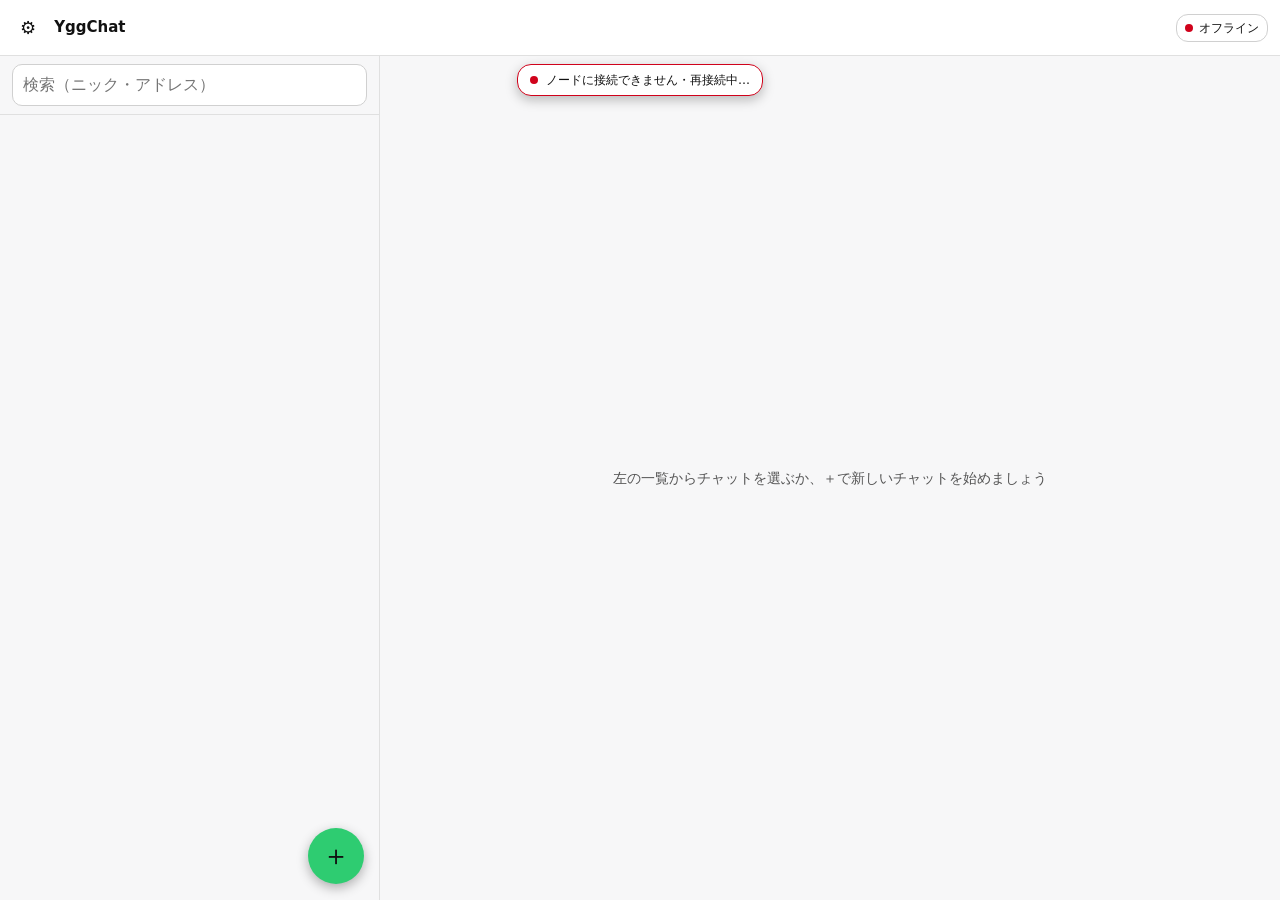
==== web/index.html @ 8f211a72 "fix(groups): system lines don't call unnamed members 'anon' (short address, named by the UI); old li" ====
<!doctype html>
<html lang="ja">
<head>
<meta charset="utf-8">
<meta name="viewport" content="width=device-width,initial-scale=1,viewport-fit=cover">
<meta name="theme-color" content="#121212">
<meta name="apple-mobile-web-app-capable" content="yes">
<meta name="apple-mobile-web-app-status-bar-style" content="black-translucent">
<title>YggChat</title>
<link rel="manifest" href="manifest.webmanifest">
<link rel="icon" href="data:image/svg+xml,<svg xmlns='http://www.w3.org/2000/svg' viewBox='0 0 100 100'><text y='.9em' font-size='90'>🌲</text></svg>">
<script>
// Apply the saved theme before first paint: system | light | dark.
(function(){ try{ var t = localStorage.getItem('yggchat_theme') || 'system'; if(t !== 'system') document.documentElement.setAttribute('data-theme', t); }catch(e){} })();
</script>
<style>
:root {
  --bg:#121212;
  --surface:#1c1c1e;
  --border:#2c2c2e;
  --fg:#e0e0e0;
  --dim:#a0a0a0;
  --accent:#2ecc71;
  --accent-dk:#1a9b4f;
  --error:#ff3b30;
  --out-bg:#2ecc71;
  --out-fg:#111;
  --divider:#2c2c2e;
  --read:#a0a0a0;
  --unread-bg:#2ecc71;
  --unread-fg:#111;
  --track:#4a4a4e;
}

@media (prefers-color-scheme: light) {
  :root:not([data-theme="dark"]) {
    --bg:#f7f7f8;
    --surface:#fff;
    --border:#d0d0d0;
    --fg:#111;
    --dim:#555;
    --accent:#2ecc71;
    --accent-dk:#1a9b4f;
    --error:#d0021b;
    --out-bg:#2ecc71;
    --out-fg:#111;
    --divider:#e0e0e0;
    --read:#666;
    --unread-bg:#2ecc71;
    --unread-fg:#111;
    --track:#c8c8cc;
  }
}
:root[data-theme="light"] {
    --bg:#f7f7f8;
    --surface:#fff;
    --border:#d0d0d0;
    --fg:#111;
    --dim:#555;
    --accent:#2ecc71;
    --accent-dk:#1a9b4f;
    --error:#d0021b;
    --out-bg:#2ecc71;
    --out-fg:#111;
    --divider:#e0e0e0;
    --read:#666;
    --unread-bg:#2ecc71;
    --unread-fg:#111;
    --track:#c8c8cc;
}

* {
  box-sizing:border-box;
  margin:0;
  padding:0;
}

html, body {
  height:100dvh;
  overflow:hidden;
}

body {
  padding-top:env(safe-area-inset-top);
  padding-left:env(safe-area-inset-left);
  padding-right:env(safe-area-inset-right);
  background:var(--bg);
  color:var(--fg);
  font-family:-apple-system, BlinkMacSystemFont, system-ui, "Hiragino Kaku Gothic ProN", "Noto Sans JP", "Yu Gothic UI", "Segoe UI", Roboto, Oxygen, Ubuntu, Cantarell, "Helvetica Neue", Arial, sans-serif;
  font-size:15px;
  line-height:1.5;
  display:flex;
  flex-direction:column;
  -webkit-font-smoothing:antialiased;
  -moz-osx-font-smoothing:grayscale;
}

button, input, textarea {
  font:inherit;
  color:inherit;
  background:var(--surface);
  border:1px solid var(--border);
  border-radius:10px;
  outline:none;
  -webkit-appearance:none;
  appearance:none;
}

button {
  cursor:pointer;
  background:var(--surface);
  color:var(--fg);
  padding:8px 12px;
  border-radius:10px;
  font-size:14px;
  user-select:none;
  -webkit-tap-highlight-color:transparent;
}

button:active {
  opacity:0.7;
}

button:disabled {
  opacity:0.4;
  cursor:not-allowed;
}

input, textarea {
  width:100%;
  padding:8px 10px;
  border-radius:10px;
  background:var(--surface);
  color:var(--fg);
  font-size:14px;
}

.row-sub.info { display:none; }
.section.show-info .row-sub.info { display:block; }
.section.ro .switch { opacity:.55; pointer-events:none; }
.info-btn { background:none; border:1px solid var(--dim); color:var(--dim); width:20px; height:20px; padding:0; border-radius:50%; font-size:12px; line-height:18px; margin-left:8px; vertical-align:middle; font-family:serif; font-style:italic; font-weight:700; }
.section.show-info .info-btn { background:var(--accent); border-color:var(--accent); color:#111; }

input[type=checkbox] {
  width:24px; height:24px; min-width:24px; padding:0; margin:0;
  border:2px solid var(--dim); border-radius:6px; background:transparent;
  display:inline-grid; place-content:center; cursor:pointer;
}
input[type=checkbox]::after { content:''; width:7px; height:12px; border:solid #111; border-width:0 3px 3px 0; transform:rotate(45deg) translate(-1px,-1px); opacity:0; }
input[type=checkbox]:checked { background:var(--accent); border-color:var(--accent); }
input[type=checkbox]:checked::after { opacity:1; }

input:focus, textarea:focus {
  border-color:var(--accent);
}

textarea {
  resize:none;
  max-height:120px;
  line-height:1.5;
}

a {
  color:var(--accent);
  text-decoration:none;
}

a:hover, a:focus {
  text-decoration:underline;
}

.sheet, .screen {
  position:fixed;
  inset:0;
  display:none;
  flex-direction:column;
  background:var(--bg);
  z-index:20;
  height:100dvh;
  padding-bottom:env(safe-area-inset-bottom);
  padding-top:env(safe-area-inset-top);
  padding-left:env(safe-area-inset-left);
  padding-right:env(safe-area-inset-right);
}

.sheet.active, .screen.active {
  display:flex;
}

.sheet {
  z-index:30;
}

.sheet-backdrop {
  position:fixed;
  inset:0;
  background:rgba(0,0,0,0.5);
  display:none;
  z-index:25;
  padding-left:env(safe-area-inset-left);
  padding-right:env(safe-area-inset-right);
}

.sheet-backdrop.active {
  display:block;
}

.sheet-inner {
  position:absolute;
  bottom:0;
  left:0;
  right:0;
  max-height:90dvh;
  background:var(--surface);
  border-radius:16px 16px 0 0;
  display:flex;
  flex-direction:column;
  overflow:hidden;
  padding-bottom:env(safe-area-inset-bottom);
}

.sheet-content {
  flex:1;
  overflow-y:auto;
  padding:12px;
  display:flex;
  flex-direction:column;
  gap:10px;
}

.sheet-handle {
  width:36px;
  height:4px;
  background:var(--border);
  border-radius:2px;
  margin:8px auto 4px;
}

.screen-header, .header {
  display:flex;
  align-items:center;
  gap:10px;
  padding:8px 12px;
  border-bottom:1px solid var(--divider);
  background:var(--surface);
  min-height:56px;
  flex-shrink:0;
  padding-left:calc(12px + env(safe-area-inset-left));
  padding-right:calc(12px + env(safe-area-inset-right));
}

.header .title {
  flex:1;
  min-width:0;
  font-weight:600;
  overflow:hidden;
  text-overflow:ellipsis;
  white-space:nowrap;
}

.header .actions {
  display:flex;
  gap:8px;
  align-items:center;
}

.icon-btn {
  background:transparent;
  border:none;
  padding:6px 8px;
  font-size:18px;
  border-radius:10px;
}

.icon-btn:active {
  background:rgba(0,0,0,0.1);
}

.avatar {
  width:40px;
  height:40px;
  border-radius:50%;
  background:var(--surface);
  border:1px solid var(--border);
  display:flex;
  align-items:center;
  justify-content:center;
  font-weight:600;
  font-size:13px;
  flex-shrink:0;
  overflow:hidden;
  user-select:none;
}

.avatar.small {
  width:36px;
  height:36px;
  font-size:12px;
}

.avatar.large {
  width:80px;
  height:80px;
  font-size:20px;
}

.container {
  flex:1;
  min-height:0;
  display:flex;
  flex-direction:column;
  overflow:hidden;
  position:relative;
}

#list-pane {
  flex:1;
  display:flex;
  flex-direction:column;
  min-height:0;
  overflow:hidden;
}

#chat-pane {
  display:none;
  flex-direction:column;
  min-height:0;
  overflow:hidden;
  border-left:1px solid var(--divider);
}

body.two-pane #chat-pane {
  display:flex;
  flex:1;
}

body.two-pane #list-pane {
  flex:0 0 380px;
}

@media (max-width:819px) {
  body.two-pane #chat-pane, body:not(.two-pane) #chat-pane {
    display:none;
  }
  body.two-pane #list-pane, body:not(.two-pane) #list-pane {
    flex:1;
  }
  body.chat-open #list-pane {
    display:none;
  }
  body.chat-open #chat-pane {
    display:flex;
  }
}

.pill {
  display:inline-flex;
  align-items:center;
  gap:6px;
  padding:4px 8px;
  border-radius:12px;
  font-size:12px;
  background:var(--surface);
  border:1px solid var(--border);
  color:var(--fg);
}

.dot {
  width:8px;
  height:8px;
  border-radius:50%;
  background:var(--dim);
}

.dot.green {
  background:var(--accent);
}

.dot.amber {
  background:#ffb300;
}

.dot.red {
  background:var(--error);
}

.search-row {
  padding:8px 12px;
  border-bottom:1px solid var(--divider);
  display:flex;
  gap:8px;
  align-items:center;
  flex-shrink:0;
}

.search-row input {
  flex:1;
}

#contact-list {
  flex:1;
  overflow-y:auto;
  padding-bottom:calc(12px + env(safe-area-inset-bottom));
}

.contact-row {
  display:flex;
  align-items:center;
  gap:10px;
  padding:10px 12px;
  border-bottom:1px solid var(--divider);
  cursor:pointer;
  -webkit-tap-highlight-color:transparent;
  user-select:none;
}

.contact-row:active {
  background:rgba(0,0,0,0.05);
}

@media (prefers-color-scheme: dark) {
  .contact-row:active {
    background:rgba(255,255,255,0.05);
  }
}

.contact-row .info {
  flex:1;
  min-width:0;
  display:flex;
  flex-direction:column;
  gap:2px;
}

.contact-row .name {
  font-weight:600;
  overflow:hidden;
  text-overflow:ellipsis;
  white-space:nowrap;
}

.contact-row .addr {
  color:var(--dim);
  font-size:12px;
  font-family:ui-monospace, SFMono-Regular, Menlo, Consolas, monospace;
  overflow:hidden;
  text-overflow:ellipsis;
  white-space:nowrap;
}

.contact-row .last {
  color:var(--dim);
  font-size:12px;
  overflow:hidden;
  text-overflow:ellipsis;
  white-space:nowrap;
}

.contact-row .time {
  color:var(--dim);
  font-size:11px;
  flex-shrink:0;
  text-align:right;
  min-width:40px;
}

.badge {
  background:var(--unread-bg);
  color:var(--unread-fg);
  border-radius:10px;
  padding:2px 6px;
  font-size:11px;
  font-weight:600;
  margin-left:4px;
  display:inline-block;
}

.empty {
  color:var(--dim);
  text-align:center;
  padding:20px 12px;
  display:flex;
  flex-direction:column;
  gap:10px;
  align-items:center;
}

.fab {
  position:fixed;
  right:16px;
  bottom:calc(16px + env(safe-area-inset-bottom));
  width:56px;
  height:56px;
  border-radius:50%;
  background:var(--accent);
  color:#111;
  border:none;
  font-size:28px;
  display:flex;
  align-items:center;
  justify-content:center;
  box-shadow:0 4px 12px rgba(0,0,0,0.3);
  z-index:15;
  user-select:none;
  -webkit-tap-highlight-color:transparent;
}

@media (min-width:820px) {
  .fab { right:auto; left:calc(380px - 72px); }
}
@media (max-width:819px) {
  body.chat-open .fab { display:none; }
}
body.screen-open .fab { display:none; }
#contact-list:empty { display:none; }
#empty-list { flex:1; justify-content:center; }
.empty-btns { display:flex; flex-wrap:wrap; justify-content:center; gap:10px; max-width:100%; }
.empty-btns button { white-space:nowrap; }
@media (max-width:359px) { .empty-btns { flex-direction:column; align-items:stretch; width:100%; max-width:260px; } }
@media (max-width:819px) { body.chat-open #main-header { display:none; } }

#messages {
  flex:1;
  overflow-y:auto;
  overflow-x:hidden;
  padding:10px 12px 0;
  display:flex;
  flex-direction:column;
  gap:6px;
  min-height:0;
  overscroll-behavior:contain;
  -webkit-overflow-scrolling:touch;
}
/* Room for the fixed composer. A real flex item instead of padding-bottom,
   which WebKit and older Android WebViews ignore on flex scroll containers
   (the last message then hid under the composer and could not be scrolled to). */
#messages::after {
  content:'';
  flex:0 0 var(--composer-h, calc(70px + env(safe-area-inset-bottom)));
}

.day-sep {
  position:sticky;
  top:6px;
  z-index:3;
  align-self:center;
  color:var(--dim);
  font-size:11px;
  padding:6px 10px;
  border-radius:10px;
  background:var(--surface);
  border:1px solid var(--border);
  margin:6px 0;
}

.msg {
  max-width:85%;
  display:flex;
  flex-direction:column;
  gap:2px;
  align-self:flex-start;
}

.msg.out {
  align-self:flex-end;
  align-items:flex-end;
}

.bubble {
  padding:8px 10px;
  border-radius:14px;
  background:var(--surface);
  border:1px solid var(--border);
  word-break:break-word;
  white-space:pre-wrap;
  overflow-wrap:anywhere;
  font-size:14px;
  line-height:1.6;
}

.msg.out .bubble {
  background:var(--out-bg);
  color:var(--out-fg);
  border-color:var(--out-bg);
}

.msg.same-side {
  margin-top:-4px;
}

.msg.same-side:not(:first-child) .bubble {
  border-radius:10px;
}

.msg.in:not(.same-side):not(:first-child) .bubble {
  border-top-left-radius:6px;
}

.msg.out:not(.same-side):not(:first-child) .bubble {
  border-top-right-radius:6px;
}

.msg-meta {
  font-size:11px;
  color:var(--dim);
  display:flex;
  gap:6px;
  align-items:center;
}

.msg-status {
  font-size:11px;
}

.msg-status.queued {
  color:var(--dim);
  cursor:pointer;
}

.msg-status.failed {
  color:var(--error);
  font-weight:600;
}

.new-msg-pill {
  position:fixed;
  left:50%;
  bottom:calc(70px + env(safe-area-inset-bottom));
  transform:translateX(-50%);
  background:var(--accent);
  color:#111;
  padding:6px 12px;
  border-radius:12px;
  font-size:13px;
  font-weight:600;
  z-index:16;
  display:none;
  cursor:pointer;
  box-shadow:0 4px 12px rgba(0,0,0,0.3);
  user-select:none;
  -webkit-tap-highlight-color:transparent;
}

.new-msg-pill.active {
  display:block;
}

.composer {
  position:fixed;
  left:0;
  right:0;
  bottom:0;
  padding:8px 10px calc(8px + env(safe-area-inset-bottom));
  padding-left:calc(10px + env(safe-area-inset-left));
  padding-right:calc(10px + env(safe-area-inset-right));
  background:var(--surface);
  border-top:1px solid var(--divider);
  display:flex;
  gap:8px;
  align-items:flex-end;
  z-index:10;
}

.composer-inner {
  flex:1;
  display:flex;
  align-items:flex-end;
  gap:8px;
  min-width:0;
}

#msg-text {
  flex:1;
  padding:8px 10px;
  border-radius:12px;
  max-height:120px;
  overflow-y:auto;
}

#send-btn {
  flex-shrink:0;
  background:var(--accent);
  color:#111;
  border:none;
  border-radius:12px;
  padding:8px 14px;
  font-weight:600;
}

#send-btn:disabled {
  opacity:0.4;
}

.two-pane .composer {
  position:absolute;
  left:0;
  right:0;
  bottom:0;
}

.section {
  display:flex;
  flex-direction:column;
  gap:10px;
}

.section-title {
  font-weight:600;
  font-size:14px;
  margin-top:4px;
}

.row {
  display:flex;
  align-items:center;
  gap:10px;
  padding:10px 0;
  border-bottom:1px solid var(--divider);
}

.row .row-main {
  flex:1;
  display:flex;
  flex-direction:column;
  gap:2px;
  min-width:0;
}

.row .row-title {
  font-weight:600;
}

.row .row-sub {
  color:var(--dim);
  font-size:12px;
  overflow:hidden;
  text-overflow:ellipsis;
  white-space:nowrap;
  font-family:ui-monospace, SFMono-Regular, Menlo, Consolas, monospace;
}

.row .row-action {
  flex-shrink:0;
}

.toggle {
  display:flex;
  align-items:center;
  justify-content:space-between;
  padding:10px 0;
  border-bottom:1px solid var(--divider);
}

.toggle-label {
  font-weight:600;
}

.switch {
  position:relative;
  flex-shrink:0;
  width:48px;
  height:28px;
  background:var(--track);
  border-radius:14px;
  cursor:pointer;
  -webkit-tap-highlight-color:transparent;
  user-select:none;
}

.switch.active {
  background:var(--accent);
}

.switch-handle {
  position:absolute;
  top:2px;
  left:2px;
  width:24px;
  height:24px;
  background:#fff;
  border-radius:50%;
  transition:transform 0.15s ease;
  box-shadow:0 1px 3px rgba(0,0,0,0.3);
}

.switch.active .switch-handle {
  transform:translateX(20px);
}

#qr-wrap {
  align-self:center;
  padding:10px;
  background:#fff;
  border-radius:10px;
  display:none;
}

#qr-wrap.active {
  display:block;
}

#qr-wrap svg {
  max-width:200px;
  height:auto;
  display:block;
}

.peer-row {
  display:flex;
  align-items:center;
  gap:10px;
  padding:8px 10px;
  border-bottom:1px solid var(--divider);
}

.peer-row .peer-info {
  flex:1;
  min-width:0;
  display:flex;
  flex-direction:column;
  gap:2px;
}

.peer-row .peer-uri {
  font-family:ui-monospace, SFMono-Regular, Menlo, Consolas, monospace;
  font-size:11px;
  color:var(--dim);
  overflow:hidden;
  text-overflow:ellipsis;
  white-space:nowrap;
}

.peer-row .peer-meta {
  font-size:11px;
  color:var(--dim);
}

.peer-row .peer-actions {
  display:flex;
  gap:6px;
  align-items:center;
}

.peer-row button {
  padding:6px 10px;
  font-size:13px;
}

.chip-row {
  display:flex;
  flex-wrap:wrap;
  gap:8px;
}

.chip {
  padding:6px 10px;
  border-radius:12px;
  background:var(--surface);
  border:1px solid var(--border);
  font-size:13px;
  cursor:pointer;
  user-select:none;
  -webkit-tap-highlight-color:transparent;
}

.chip.active {
  background:var(--accent);
  color:#111;
  border-color:var(--accent);
}

.spinner {
  border:3px solid var(--border);
  border-top-color:var(--accent);
  border-radius:50%;
  width:28px;
  height:28px;
  animation:spin 0.8s linear infinite;
  margin:20px auto;
}

@keyframes spin {
  to { transform:rotate(360deg); }
}

.error-text {
  color:var(--error);
  text-align:center;
  padding:10px;
  font-size:13px;
}

#toast {
  position:fixed;
  left:50%;
  bottom:calc(80px + env(safe-area-inset-bottom));
  transform:translateX(-50%);
  background:var(--surface);
  color:var(--fg);
  border:1px solid var(--border);
  padding:8px 14px;
  border-radius:12px;
  font-size:13px;
  max-width:90%;
  text-align:center;
  z-index:100; /* above dialogs, the photo viewer and the QR scanner, whose actions toast too */
  display:none;
  box-shadow:0 4px 12px rgba(0,0,0,0.3);
}

#toast.show {
  display:block;
  animation:toast-in 0.2s ease;
}

@keyframes toast-in {
  from { opacity:0; transform:translateX(-50%) translateY(10px); }
  to { opacity:1; transform:translateX(-50%) translateY(0); }
}

@media (min-width:820px) {
  body.two-pane #list-pane {
    max-width:380px;
    border-right:1px solid var(--divider);
  }
  /* wide window: list and chat side by side (the column layout stacked the chat under a 380px-tall list) */
  body.two-pane .container { flex-direction:row; }
  body.two-pane #chat-pane { border-left:none; position:relative; }
  body.two-pane #back-to-list { display:none; }
  /* no chat chosen: a hint instead of an empty header/composer (or a stale chat after delete/block) */
  body.two-pane:not(.chat-open) #chat-pane > * { display:none !important; }
  body.two-pane:not(.chat-open) #chat-pane > #chat-none { display:flex !important; }
}
#chat-none { display:none !important; flex:1; align-items:center; justify-content:center; color:var(--dim); font-size:14px; padding:24px; text-align:center; }
/* iOS zooms into inputs under 16px, which shifts the layout */
input, textarea { font-size:16px !important; }
.bubble { -webkit-touch-callout:none; -webkit-user-select:none; user-select:none; }
.modal-bg { position:fixed; inset:0; background:rgba(0,0,0,.55); z-index:60; display:flex; align-items:center; justify-content:center; padding:24px; }
.modal { background:var(--surface); border:1px solid var(--border); border-radius:14px; width:100%; max-width:340px; padding:18px; display:flex; flex-direction:column; gap:12px; }
.modal .mt { font-weight:600; white-space:pre-line; }
.modal .mb { display:flex; gap:8px; justify-content:flex-end; }
.modal .mb .ok { background:var(--accent); color:#111; border-color:var(--accent); }
.modal .mb .danger { background:var(--error); color:#fff; border-color:var(--error); }
.dl-btn { display:block; text-align:center; padding:10px 12px; border:1px solid var(--border); border-radius:10px; background:var(--surface); color:var(--fg); text-decoration:none; font-size:14px; }
.dl-btn:active { opacity:.7; }
.seg { display:flex; border:1px solid var(--border); border-radius:10px; overflow:hidden; }
.seg button { flex:1; border:none; border-radius:0; background:var(--surface); }
.seg button.on { background:var(--accent); color:#111; font-weight:600; }
.sys-line { text-align:center; font-size:12px; color:var(--dim); margin:10px 0; }
.req-bar { padding:12px; border-top:1px solid var(--divider); background:var(--surface); display:flex; flex-direction:column; gap:8px; padding-bottom:calc(12px + env(safe-area-inset-bottom)); }
.req-bar .rb-btns { display:flex; gap:8px; }
.req-bar .rb-btns button { flex:1; }
.req-tag { font-size:10px; padding:1px 6px; border-radius:8px; background:var(--accent); color:#111; margin-left:6px; vertical-align:middle; }
.list-sep { font-size:12px; color:var(--dim); padding:10px 14px 4px; font-weight:600; }
.ttl-badge { font-size:11px; color:var(--dim); }
#lock-screen { z-index:80; align-items:center; justify-content:center; gap:14px; padding:24px; }
#lock-screen input { max-width:260px; text-align:center; letter-spacing:4px; }
.btn-accent { background:var(--accent) !important; color:#111 !important; border-color:var(--accent) !important; }
.btn-danger { color:var(--error) !important; }
.row-btns { display:flex; gap:8px; flex-wrap:wrap; }
select { font:inherit; font-size:16px; color:var(--fg); background:var(--surface); border:1px solid var(--border); border-radius:10px; padding:8px 10px; }
.img-bubble { padding:4px !important; max-width:72%; }
.msg-img { display:block; max-width:100%; max-height:320px; border-radius:12px; cursor:zoom-in; -webkit-touch-callout:default; }
.img-cap { padding:6px 8px 4px; white-space:pre-wrap; word-break:break-word; }
/* Remote names/text can't flip the text around them; RTL messages align by their own direction. */
.bubble, .img-cap { unicode-bidi:plaintext; text-align:start; }
.contact-row .name, .contact-row .last, .sys-line, .row-title, .row-sub, #chat-name, #chat-addr, #ci-nick, #ci-bio, #ci-dom, #gi-name { unicode-bidi:isolate; }
.avatar { white-space:nowrap; line-height:1; text-overflow:clip; }
/* A long name ellipsizes; the member count / リクエスト / ⏱ badges after it stay visible. */
.contact-row .name { display:flex; align-items:center; gap:4px; min-width:0; }
.contact-row .name .nm { overflow:hidden; text-overflow:ellipsis; white-space:nowrap; min-width:0; flex:0 1 auto; unicode-bidi:isolate; }
.contact-row .name > :not(.nm) { flex-shrink:0; white-space:nowrap; }
.contact-row .name .req-tag { margin-left:2px; }
#attach-btn { flex:0 0 auto; font-size:20px; }
.img-viewer { position:fixed; inset:0; z-index:90; background:rgba(0,0,0,.92); display:none; align-items:center; justify-content:center; flex-direction:column; padding:calc(12px + env(safe-area-inset-top)) 12px calc(12px + env(safe-area-inset-bottom)); }
.img-viewer.active { display:flex; }
.qrscan { position:fixed; inset:0; z-index:95; background:#000; display:none; flex-direction:column; align-items:center; justify-content:center; gap:12px; padding:calc(12px + env(safe-area-inset-top)) 12px calc(12px + env(safe-area-inset-bottom)); color:#fff; }
.qrscan.active { display:flex; }
.qrscan-view { position:relative; width:min(86vw, 60vh, 420px); aspect-ratio:1; border-radius:14px; overflow:hidden; background:#111; }
.qrscan-view video { width:100%; height:100%; object-fit:cover; display:block; }
.qrscan-view::after { content:""; position:absolute; inset:14%; border:3px solid rgba(255,255,255,.85); border-radius:12px; box-shadow:0 0 0 999px rgba(0,0,0,.35); }
.qrscan .iv-bar { display:flex; gap:8px; }
.img-viewer img { max-width:100%; max-height:calc(100% - 64px); object-fit:contain; -webkit-touch-callout:default; }
.iv-bar { display:flex; gap:10px; margin-top:12px; }
/* v0.19.2 UI fixes */
.sheet { background:rgba(0,0,0,.45); }
.row-sub, .sys-line, .modal .mt, .hint { text-wrap:pretty; }
.hint { color:var(--dim); font-size:13px; line-height:1.6; }
.toggle { cursor:pointer; gap:12px; -webkit-tap-highlight-color:transparent; }
.toggle-label { flex:1; min-width:0; }
.switch:focus-visible, .toggle:focus-visible, summary:focus-visible { outline:2px solid var(--accent); outline-offset:2px; }
.offline-bar { position:fixed; top:calc(64px + env(safe-area-inset-top)); left:50%; transform:translateX(-50%); z-index:70; display:none; align-items:center; gap:8px; padding:6px 12px; border-radius:14px; font-size:12px; background:var(--surface); color:var(--fg); border:1px solid var(--error); box-shadow:0 4px 12px rgba(0,0,0,.25); white-space:nowrap; }
.offline-bar.show { display:flex; }
.sys-line .sys-btns { display:flex; gap:8px; justify-content:center; margin-top:6px; }
.sys-line .sys-btns button { padding:4px 14px; font-size:13px; }
.hist-sep { display:flex; align-items:center; gap:8px; }
.hist-sep::before, .hist-sep::after { content:''; flex:1; border-top:1px solid var(--divider); }
.msg-status.dlv { cursor:pointer; }
.join-row .last { color:var(--accent-dk); }
.join-row button { padding:4px 10px; font-size:13px; flex-shrink:0; }
details.fold { border-top:1px solid var(--divider); }
details.fold > summary { list-style:none; cursor:pointer; padding:12px 0; font-weight:600; font-size:14px; display:flex; align-items:center; gap:8px; user-select:none; -webkit-tap-highlight-color:transparent; }
details.fold > summary::-webkit-details-marker { display:none; }
details.fold > summary::after { content:'›'; margin-left:auto; color:var(--dim); font-size:18px; transition:transform .15s; }
details.fold[open] > summary::after { transform:rotate(90deg); }
details.fold > .fold-body { display:flex; flex-direction:column; gap:16px; padding-bottom:12px; }
.grp-title { font-size:12px; font-weight:700; color:var(--dim); letter-spacing:.04em; margin-top:8px; }
.mono { font-family:ui-monospace, SFMono-Regular, Menlo, Consolas, monospace; }
img.emoji { height:1.2em; width:1.2em; margin:0 .05em 0 .1em; vertical-align:-0.2em; display:inline-block; }
.avatar img.emoji { height:1.1em; width:1.1em; margin:0; vertical-align:-0.15em; }
</style>
</head>
<body class="two-pane">
<div id="offline-bar" class="offline-bar" role="status"><span class="dot red"></span><span>ノードに接続できません・再接続中…</span></div>
<div id="qrscan" class="qrscan"><div id="qrscan-title" style="font-size:14px;"></div><div class="qrscan-view"><video id="qrscan-video" playsinline muted></video></div><div class="iv-bar"><button id="qrscan-manual">コードを入力</button><button id="qrscan-cancel">やめる</button></div></div>
<div id="img-viewer" class="img-viewer"><img id="img-viewer-img" alt=""><div class="iv-bar"><button id="iv-save">保存</button><button id="iv-close">閉じる</button></div></div>
<div class="screen" id="lock-screen">
  <div style="font-size:42px;">🔒</div>
  <div style="font-weight:600;">YggChat はロックされています</div>
  <input id="lock-pass" type="password" inputmode="text" autocomplete="current-password" placeholder="パスコード">
  <button id="lock-unlock" class="btn-accent" style="min-width:160px;">ロック解除</button>
  <div id="lock-err" style="color:var(--error); font-size:13px; min-height:18px;"></div>
  <div class="row-sub" style="max-width:300px; text-align:center;">ロック中に届いたメッセージは相手側で保留され、解除後に受信します。</div>
</div>
<div class="header" id="main-header">
  <button class="icon-btn" id="settings-btn" title="設定">⚙</button>
  <div class="title">YggChat</div>
  <div class="pill" id="conn-pill"><span class="dot"></span><span id="conn-text">接続しています…</span></div>
</div>

<div class="container" id="main-container">
  <div id="list-pane">
    <div class="search-row">
      <input id="search-input" type="text" placeholder="検索（ニック・アドレス）" autocomplete="off">
    </div>
    <div id="contact-list"></div>
    <div class="empty" id="empty-list" style="display:none;">
      <div>まだ連絡先がありません</div>
      <div class="empty-btns">
        <button id="share-self-btn">自分のIDを共有</button>
        <button id="add-contact-from-empty">連絡先を追加</button>
      </div>
    </div>
  </div>

  <div id="chat-pane">
    <div id="chat-none">左の一覧からチャットを選ぶか、＋で新しいチャットを始めましょう</div>
    <div class="header">
      <button class="icon-btn" id="back-to-list" title="戻る">←</button>
      <div class="avatar small" id="chat-avatar"></div>
      <div class="header" style="flex:1; min-width:0; border-bottom:none; padding:0; min-height:auto;">
        <div style="flex:1; min-width:0;">
          <div id="chat-name" style="font-weight:600; overflow:hidden; text-overflow:ellipsis; white-space:nowrap;"></div>
          <div id="chat-ttl" class="ttl-badge" style="display:none; max-width:100%; overflow:hidden; text-overflow:ellipsis; white-space:nowrap;"></div>
          <div id="chat-addr" style="font-family:ui-monospace, SFMono-Regular, Menlo, Consolas, monospace; font-size:11px; color:var(--dim); overflow:hidden; text-overflow:ellipsis; white-space:nowrap;"></div>
        </div>
      </div>
      <button class="icon-btn" id="contact-info-btn" title="連絡先情報">ℹ</button>
    </div>
    <div id="messages"></div>
    <div class="new-msg-pill" id="new-msg-pill">↓ 新着</div>
    <div class="req-bar" id="req-bar" style="display:none;">
      <div style="font-size:13px;" id="req-text">知らないアドレスからのメッセージリクエストです。承認するとあなたの名前・自己紹介・アイコンが相手に共有され、返信できるようになります。</div>
      <div class="rb-btns">
        <button id="req-accept" class="btn-accent">承認</button>
        <button id="req-block" class="btn-danger">ブロック</button>
        <button id="req-delete">削除</button>
      </div>
    </div>
    <div class="composer" id="composer">
      <div class="composer-inner">
        <button id="attach-btn" class="icon-btn" title="写真を送る" aria-label="写真を送る">📎</button>
        <input id="img-input" type="file" accept="image/*" style="display:none;">
        <textarea id="msg-text" rows="1" placeholder="メッセージ…" autocomplete="off" maxlength="4096"></textarea>
        <button id="send-btn" disabled>送信</button>
      </div>
    </div>
  </div>
</div>

<button class="fab" id="fab" title="新しいチャット">＋</button>

<div class="sheet-backdrop" id="newchat-backdrop"></div>
<div class="sheet" id="newchat-sheet">
  <div class="sheet-inner">
    <div class="sheet-handle"></div>
    <div class="sheet-content">
      <div style="font-weight:600; font-size:15px;">新しいチャット</div>
      <div class="section">
        <input id="newchat-addr" type="text" placeholder="Yggdrasilアドレス（200:…）かドメイン名" autocomplete="off" spellcheck="false">
        <div style="color:var(--error); font-size:12px; min-height:16px;" id="newchat-err"></div>
        <input id="newchat-nick" type="text" placeholder="名前（任意）" autocomplete="off">
        <div style="display:flex; gap:8px; flex-wrap:wrap;">
          <button id="scan-btn">📷 QRを読む</button>
          <button id="paste-btn">クリップボードから貼り付け</button>
          <button id="start-chat-btn" style="background:var(--accent); color:#111; border:none;">チャットを開始</button>
        </div>
        <button id="new-group-btn" style="margin-top:6px;">👥 グループを作る（ベータ）</button>
      </div>
    </div>
  </div>
</div>

<div class="sheet" id="share-sheet">
  <div class="sheet-inner">
    <div class="sheet-handle"></div>
    <div class="sheet-content" style="align-items:center; text-align:center; padding:12px 16px 20px;">
      <div id="ob-name" class="section" style="width:100%; max-width:360px; display:none;">
        <div style="font-weight:600; font-size:17px;">YggChatへようこそ 🌲</div>
        <div class="hint">相手に表示される名前を決めましょう</div>
        <input id="ob-nick" type="text" maxlength="32" placeholder="表示名" autocomplete="off">
        <div class="row-btns" style="justify-content:center;">
          <button id="ob-skip">スキップ</button>
          <button id="ob-next" class="btn-accent" style="min-width:120px;">次へ</button>
        </div>
      </div>
      <div id="ob-share" class="section" style="width:100%; max-width:360px; align-items:center;">
        <div style="font-weight:600; font-size:16px;">あなたのID</div>
        <div class="hint">このQRかリンクを相手に送ると、チャットを始められます</div>
        <div id="ss-qr" style="width:200px; padding:10px; background:#fff; border-radius:10px;"></div>
        <div id="ss-addr" class="mono" style="font-size:11px; color:var(--dim); word-break:break-all;"></div>
        <div class="row-btns" style="justify-content:center;">
          <button id="ss-copy">リンクをコピー</button>
          <button id="ss-share">共有</button>
        </div>
        <button id="ss-add" class="btn-accent" style="width:100%;">相手のリンクを貼る・QRを読む</button>
        <button id="ss-close" style="width:100%;">閉じる</button>
      </div>
    </div>
  </div>
</div>

<div class="screen" id="contact-info-screen">
  <div class="header">
    <button class="icon-btn" id="contact-info-back">←</button>
    <div class="title">連絡先情報</div>
  </div>
  <div style="flex:1; overflow-y:auto; padding:16px; display:flex; flex-direction:column; gap:16px; align-items:center; padding-bottom:calc(16px + env(safe-area-inset-bottom));">
    <div class="avatar large" id="ci-avatar"></div>
    <div style="text-align:center;">
      <div id="ci-nick" style="font-weight:600; font-size:18px;"></div>
      <div id="ci-addr" style="font-family:ui-monospace, SFMono-Regular, Menlo, Consolas, monospace; font-size:12px; color:var(--dim); margin-top:4px; word-break:break-all;"></div>
      <div id="ci-dom" style="font-size:13px; margin-top:6px;"></div>
      <div id="ci-bio" style="font-size:13px; margin-top:8px; white-space:pre-wrap;"></div>
      <div id="ci-keystate" class="row-sub" style="margin-top:6px;"></div>
    </div>
    <div class="section" style="width:100%; max-width:360px;">
      <div class="section-title">消えるメッセージ</div>
      <select id="ci-ttl">
        <option value="0">オフ</option>
        <option value="30">30秒</option>
        <option value="300">5分</option>
        <option value="3600">1時間</option>
        <option value="86400">1日</option>
        <option value="604800">1週間</option>
      </select>
      <div class="row-sub">送信後この時間で両方の端末から消えます。設定は相手にも反映されます。</div>
    </div>
    <div id="ci-qr-wrap" style="align-self:center; width:200px; padding:10px; background:#fff; border-radius:10px;"></div>
    <div style="display:flex; gap:8px; flex-wrap:wrap; justify-content:center;">
      <button id="ci-copy-addr">アドレスをコピー</button>
      <button id="ci-finger">finger</button>
      <button id="ci-site">サイト</button>
      <button id="ci-rename">名前を変更</button>
      <button id="ci-delete" style="color:var(--error);">会話を削除</button>
      <button id="ci-block" style="color:var(--error);">ブロック</button>
    </div>
  </div>
</div>

<div class="screen" id="site-view-screen" style="z-index:25;">
  <div class="header">
    <button class="icon-btn" id="sv-back">←</button>
    <div class="title" id="sv-title" style="font-size:13px; font-family:ui-monospace,monospace; overflow:hidden; text-overflow:ellipsis; white-space:nowrap;">サイト</div>
  </div>
  <iframe id="sv-frame" sandbox="" referrerpolicy="no-referrer" style="flex:1; width:100%; border:0; background:#fff;"></iframe>
  <div class="row-sub" style="padding:6px 12px calc(6px + env(safe-area-inset-bottom)); font-size:11px;">スクリプト・フォーム・外部の読み込みは無効にして表示しています。</div>
</div>

<div class="screen" id="group-info-screen">
  <div class="header">
    <button class="icon-btn" id="gi-back">←</button>
    <div class="title">グループ</div>
  </div>
  <div style="flex:1; overflow-y:auto; padding:16px; display:flex; flex-direction:column; gap:14px; align-items:center; padding-bottom:calc(16px + env(safe-area-inset-bottom));">
    <div class="avatar large" id="gi-avatar" style="border:none; color:#111;">👥</div>
    <div style="text-align:center;">
      <div id="gi-name" style="font-weight:600; font-size:18px;"></div>
      <div id="gi-count" class="row-sub" style="margin-top:4px;"></div>
    </div>
    <div style="display:flex; gap:8px; flex-wrap:wrap; justify-content:center;">
      <button id="gi-link" class="btn-accent">🔗 招待リンク</button>
      <button id="gi-add">＋ メンバーを追加</button>
    </div>
    <div class="section" id="gi-pend-sec" style="width:100%; max-width:420px; display:none;">
      <div class="section-title">参加申請</div>
      <div id="gi-pend"></div>
    </div>
    <div class="section" style="width:100%; max-width:420px;">
      <div class="section-title">メンバー</div>
      <div id="gi-members"></div>
      <div class="row-sub info">サーバーはなく、メッセージはメンバー1人ずつに直接届けます（オフラインの人にはオンラインになったときに）。編集はまだ1対1だけです。</div>
    </div>
    <div class="section" id="gi-set-sec" style="width:100%; max-width:420px;">
      <div class="section-title">グループ設定</div>
      <div class="row-sub" id="gi-set-note"></div>
      <div class="toggle"><div class="toggle-label">写真を送れる</div><div class="switch gi-sw" data-k="files" id="gi-sw-files"><div class="switch-handle"></div></div></div>
      <div class="toggle"><div class="toggle-label">参加に承認が必要</div><div class="switch gi-sw" data-k="ap" id="gi-sw-ap"><div class="switch-handle"></div></div></div>
      <div class="toggle"><div class="toggle-label">新しい人に過去のメッセージを見せる</div><div class="switch gi-sw" data-k="hi" id="gi-sw-hi"><div class="switch-handle"></div></div></div>
      <div class="row"><div class="row-main"><div class="row-title">消えるメッセージ</div></div>
        <select id="gi-ttl" style="max-width:140px;">
          <option value="0">オフ</option><option value="300">5分</option><option value="3600">1時間</option><option value="86400">1日</option><option value="604800">1週間</option><option value="2419200">4週間</option>
        </select></div>
      <div class="row-sub info">変えられるのはホストだけ。設定はメンバーの端末それぞれが守る仕組みなので、古いバージョンのメンバーには効きません。承認は招待リンクから入る人に使います（ホストか副管理者がオンラインなら参加できます）。過去のメッセージは最新30件（写真は「📷」の文字だけ）が届きます。消えるメッセージは送ってからこの時間で全員の端末から消えます。</div>
      <details class="fold" id="gi-adv">
        <summary>詳細設定</summary>
        <div class="fold-body">
          <div class="section">
            <div class="row"><div class="row-main"><div class="row-title">人数の上限</div></div>
              <select id="gi-max" style="max-width:140px;">
                <option value="24">24人</option><option value="32">32人</option><option value="50">50人</option><option value="64">64人</option><option value="100">100人</option><option value="128">128人</option><option value="256">256人</option><option value="512">512人</option><option value="1024">1024人</option>
              </select></div>
            <div class="row"><div class="row-main"><div class="row-title">投稿の計算コスト（PoW）</div></div>
              <select id="gi-pow" style="max-width:140px;">
                <option value="-1">なし</option><option value="0">3ビット（標準）</option><option value="6">6ビット</option><option value="8">8ビット</option><option value="10">10ビット</option><option value="12">12ビット</option><option value="16">16ビット</option>
              </select></div>
            <div class="row"><div class="row-main"><div class="row-title">参加パスワード</div><div class="row-sub" id="gi-pw-state">なし</div></div><button id="gi-pw" class="row-action">設定</button></div>
            <div class="row-sub info">上限を25人以上にすると、全員v0.19.0以上が必要です。PoWは投稿ごとに端末が少し計算する仕組みで、ビット数を上げるほどスパムしにくくなり、そのぶん送信が遅くなります。パスワードは招待リンクから入る人に聞きます。</div>
          </div>
        </div>
      </details>
    </div>
    <div style="display:flex; gap:8px; flex-wrap:wrap; justify-content:center;">
      <button id="gi-rename">名前を変更</button>
      <button id="gi-leave" style="color:var(--error);">退出</button>
      <button id="gi-delete" style="color:var(--error);">会話を削除</button>
    </div>
  </div>
</div>

<div class="screen" id="group-link-screen">
  <div class="header">
    <button class="icon-btn" id="gl-back">←</button>
    <div class="title">招待リンク</div>
  </div>
  <div style="flex:1; overflow-y:auto; padding:16px; display:flex; flex-direction:column; gap:14px; align-items:center; padding-bottom:calc(16px + env(safe-area-inset-bottom));">
    <div id="gl-qr" style="width:220px; padding:10px; background:#fff; border-radius:10px;"></div>
    <div id="gl-text" class="row-sub" style="font-family:ui-monospace,monospace; word-break:break-all; text-align:center; max-width:420px;"></div>
    <div style="display:flex; gap:8px; flex-wrap:wrap; justify-content:center;">
      <button id="gl-copy">コピー</button>
      <button id="gl-share">共有</button>
      <button id="gl-reset" style="color:var(--error);">リセット</button>
    </div>
    <div class="hint" style="max-width:340px; text-align:center;">リンクを開いた人は、あなたがオンラインのときに参加できます。リンクは管理者ごとに別で、リセットしても他の人のリンクはそのままです。</div>
  </div>
</div>

<div class="screen" id="group-pick-screen">
  <div class="header">
    <button class="icon-btn" id="gp-back">←</button>
    <div class="title" id="gp-title">グループを作る</div>
  </div>
  <div style="flex:1; overflow-y:auto; padding:16px; display:flex; flex-direction:column; gap:12px; padding-bottom:calc(16px + env(safe-area-inset-bottom));">
    <input id="gp-name" type="text" placeholder="グループ名" maxlength="32" autocomplete="off">
    <div class="section-title">連絡先から選ぶ</div>
    <div id="gp-list"></div>
    <input id="gp-addr" type="text" placeholder="アドレスで追加（任意・カンマ区切り）" autocomplete="off" spellcheck="false">
    <div class="row-sub">人数の上限は最初24人（ホストがグループ設定で1024人まで広げられます）。メンバー全員に、グループ名とメンバーのアドレスが共有されます。</div>
    <button id="gp-ok" style="background:var(--accent); color:#111; border:none;">作成</button>
  </div>
</div>

<div class="screen" id="settings-screen">
  <div class="header">
    <button class="icon-btn" id="settings-back">←</button>
    <div class="title">設定</div>
  </div>
  <div style="flex:1; overflow-y:auto; padding:12px; display:flex; flex-direction:column; gap:16px; padding-bottom:calc(12px + env(safe-area-inset-bottom));">
    <div class="grp-title">基本</div>
    <div class="section">
      <div class="section-title">プロフィール</div>
      <div class="row" style="align-items:flex-start;">
        <div class="avatar small" id="settings-avatar"></div>
        <div class="row-main">
          <input id="settings-nick" type="text" placeholder="表示名" maxlength="32">
          <input id="settings-bio" type="text" placeholder="自己紹介（任意・140字）" maxlength="140" style="margin-top:6px;">
          <input id="settings-avatar-emoji" type="text" placeholder="アイコンの絵文字（任意）" maxlength="8" style="margin-top:6px;">
          <input id="settings-domain" type="text" placeholder="ドメイン（任意）" maxlength="253" autocomplete="off" autocapitalize="off" spellcheck="false" style="margin-top:6px;">
          <button id="settings-prof-save" style="margin-top:6px; background:var(--accent); color:#111; border:none;">プロフィールを保存</button>
        </div>
      </div>
      <div class="row-sub info">ドメインは、そのAAAAレコードに自分のアドレスを登録すると、相手の画面に ✓ 付きで表示されます。</div>
      <div class="row">
        <div class="row-main">
          <div class="row-title">アドレス</div>
          <div class="row-sub mono" id="settings-own-addr" style="white-space:normal; word-break:break-all;"></div>
        </div>
        <button id="settings-copy-addr" class="row-action">コピー</button>
      </div>
    </div>
    <div class="section">
      <div class="section-title">IDを共有</div>
      <div id="share-qr-wrap" style="align-self:center; width:200px; padding:10px; background:#fff; border-radius:10px;"></div>
      <div style="display:flex; gap:8px; flex-wrap:wrap;">
        <button id="copy-invite-btn">リンクをコピー</button>
        <button id="share-invite-btn">共有</button>
      </div>
    </div>
    <div class="section">
      <div class="section-title">通知</div>
      <div class="toggle">
        <div class="toggle-label">メッセージ通知</div>
        <div class="switch" id="notif-switch">
          <div class="switch-handle"></div>
        </div>
      </div>
    </div>
    <div class="section">
      <div class="section-title">外観</div>
      <div class="seg" id="theme-seg">
        <button data-theme="system">システム</button>
        <button data-theme="light">ライト</button>
        <button data-theme="dark">ダーク</button>
      </div>
    </div>
    <div class="grp-title">プライバシー</div>
    <div class="section">
      <div class="section-title">ロックとブロック</div>
      <div class="row-sub info">プロフィールは、あなたが承認した相手か自分から話しかけた相手にだけ共有されます。</div>
      <div class="row"><div class="row-main"><div class="row-title">パスコード</div><div class="row-sub" id="pass-state">未設定（履歴は平文で保存）</div></div></div>
      <div class="row-btns">
        <button id="pass-set">設定・変更</button>
        <button id="pass-remove" style="display:none;">解除</button>
        <button id="lock-now" style="display:none;">今すぐロック</button>
      </div>
      <div class="toggle">
        <div class="toggle-label">通知に内容を表示しない</div>
        <div class="switch" id="hide-notif-switch"><div class="switch-handle"></div></div>
      </div>
      <div class="toggle">
        <div class="toggle-label">リクエストと参加にPoWを必須にする</div>
        <div class="switch" id="pow-strict-switch"><div class="switch-handle"></div></div>
      </div>
      <div class="row-sub info">オンにすると、知らない人からのメッセージリクエストと、あなたの招待リンクからの参加に、送る側の端末での計算（8ビットのPoW）を必ず求めます。大量のスパムを送りにくくなりますが、v0.18.0以前のYggChatからは届かなくなります。オフでもv0.19.0以上同士は計算を付けて送ります。</div>
      <div class="toggle" id="secure-row" style="display:none;">
        <div class="toggle-label">画面のセキュリティ（スクショ防止）</div>
        <div class="switch" id="secure-switch"><div class="switch-handle"></div></div>
      </div>
      <div class="row"><div class="row-main"><div class="row-title">ブロック中</div><div class="row-sub" id="blocked-list">なし</div></div></div>
      <button id="reset-id" class="btn-danger">新しいIDを作る（連絡先と履歴を消去）</button>
    </div>
    <details class="fold" id="set-net">
      <summary>ネットワーク（上級）</summary>
      <div class="fold-body">
    <div class="section">
      <div class="section-title">ピア</div>
      <div class="row">
        <div class="row-main">
          <div class="row-title">接続中ピア</div>
          <div class="row-sub" id="peers-count">0</div>
        </div>
        <button id="peers-btn" class="row-action">詳細</button>
      </div>
      <div id="sys-box" style="display:none;">
        <div class="toggle">
          <div class="toggle-label">端末のYggdrasilを使う（VPN型アプリ）</div>
          <div class="switch" id="sys-switch"><div class="switch-handle"></div></div>
        </div>
        <div id="vpn-box" style="display:none;">
          <div class="toggle">
            <div class="toggle-label">YggChatを端末のYggdrasilにする（VPN）</div>
            <div class="switch" id="vpn-switch"><div class="switch-handle"></div></div>
          </div>
          <div class="row"><div class="row-main"><div class="row-title">外からの接続</div><div class="row-sub" id="vpn-in-state">すべて閉じる</div></div><button id="vpn-in-btn" class="row-action">変更</button></div>
          <div class="row-sub info">公式アプリの代わりになります。ブラウザ・SSHなど他のアプリからも200::/7（Yggdrasil）につながり、アドレスはYggChatのまま。通常のネット通信はVPNを通りません。公式アプリのVPNとは同時に使えません。</div>
        </div>
        <div class="row-sub info" id="sys-note">Yggdrasil公式アプリ（Android）や常駐のyggdrasilサービスが動いていれば、内蔵ノードの代わりにそれで通信します。アドレスは端末側Yggdrasilのものに変わり、相手からは別人として見えます。Nostr置き配は使えません。</div>
      </div>
    </div>
    <div class="section">
      <div class="section-title">置き配（Nostr）<span style="font-size:11px;color:#c0392b;margin-left:6px;">実験的</span></div>
      <div class="row-sub info">相手がオフラインで届かなかった文章を、公開Nostrリレーに暗号化して最大7日預けます。中身と送信者は相手しか読めませんが、リレーにはIPアドレスと毎日変わる宛先タグが見え、保管も保証されません。写真は対象外。</div>
      <div class="toggle">
        <div class="toggle-label">Nostrリレーで置き配する</div>
        <div class="switch" id="nostr-switch"><div class="switch-handle"></div></div>
      </div>
      <div class="toggle">
        <div class="toggle-label">旧式の置き配も通す（v0.12以前の相手用・v0.24まで）</div>
        <div class="switch" id="nostr-legacy-switch"><div class="switch-handle"></div></div>
      </div>
      <div class="row-sub info">旧式をオンにすると、v0.12以前のYggChatとも置き配をやり取りできます。そのぶん、旧式の箱には相手ごとに変わらない宛先タグが付くので、リレーから「同じ人あての箱」だと分かります。v0.24で旧式は廃止します。</div>
      <div class="row"><div class="row-main"><div class="row-title">リレー</div><div class="row-sub" id="nostr-relays" style="font-family:ui-monospace,monospace;font-size:11px;word-break:break-all;"></div></div></div>
      <div class="row-btns">
        <button id="nostr-edit">リレーを編集</button>
        <button id="nostr-reset">既定に戻す</button>
      </div>
    </div>
    <div class="section" id="socks-box" style="display:none;">
      <div class="section-title">Tor / SOCKS5<span style="font-size:11px;color:#c0392b;margin-left:6px;">ベータ</span></div>
      <div class="row-sub info">YggChatのインターネットへの接続（Yggdrasilのピア・Nostrリレー・公開ピア一覧）をSOCKS5プロキシ経由にします。Torなら公開ピアやリレーに自宅のIPアドレスが見えなくなります。Androidは<b>Orbot</b>（127.0.0.1:9050）、PCはTor（9050）かTor Browser（9150）を先に起動してください。プロキシが止まっているときは直接つながらず、接続中0になります。tcp://・tls://のピアだけ使えます（quic・wsは使われません）。LANチャットは対象外です。</div>
      <div class="toggle">
        <div class="toggle-label">SOCKS5経由で接続する</div>
        <div class="switch" id="socks-switch"><div class="switch-handle"></div></div>
      </div>
      <div class="row"><div class="row-main"><div class="row-title">プロキシ</div><div class="row-sub" id="socks-addr" style="font-family:ui-monospace,monospace;font-size:11px;"></div></div></div>
      <div class="row-btns">
        <button id="socks-edit">アドレスを変更</button>
      </div>
    </div>
    <div class="section" id="lan-sec">
      <div class="section-title">LANチャット</div>
      <div class="row-sub info">同じWi-Fi・有線LAN・テザリングにいるYggdrasilノードを自動で見つけて直接つながります。インターネットが落ちていても、同じネットワーク内ならそのまま話せます。</div>
      <div id="lan-box">
        <div class="toggle">
          <div class="toggle-label">LANで近くのノードを探す</div>
          <div class="switch" id="lan-switch"><div class="switch-handle"></div></div>
        </div>
        <div class="row"><div class="row-main"><div class="row-title">LANパスワード</div><div class="row-sub" id="lan-pass-state">なし（同じLANの誰とでもつながる）</div></div><button id="lan-pass" class="row-action">変更</button></div>
        <div class="row-sub" id="lan-ifaces"></div>
        <div id="lan-nearby"></div>
        <div class="row-sub info">オンの間、同じLANの人にはあなたのYggdrasilアドレスと表示名が見えます。寮や学校のWi-Fiでは、パスワードを決めて仲間内だけにするのがおすすめ。</div>
      </div>
      <div class="row-sub" id="lan-unsupported" style="display:none;"></div>
    </div>
    <div class="section">
      <div class="section-title">finger（.plan）</div>
      <div class="row-sub info">オンにすると、Yggdrasil上の誰でも <span style="font-family:ui-monospace,monospace;">finger @[あなたのアドレス]</span> で表示名と.planを見られます。オンラインかどうか・連絡先などは出しません。オフの間は79番ポート自体を閉じるので、外からYggChatだと見分けられません。</div>
      <div class="toggle">
        <div class="toggle-label">fingerで公開する</div>
        <div class="switch" id="finger-switch"><div class="switch-handle"></div></div>
      </div>
      <textarea id="finger-plan" rows="4" maxlength="1500" placeholder=".plan（いまやってること、好きなもの、Gopher/GeminiのURLなど）" style="width:100%;box-sizing:border-box;font-family:ui-monospace,monospace;"></textarea>
      <div class="row-btns">
        <button id="finger-save">.planを保存</button>
        <button id="finger-lookup">fingerで調べる</button>
      </div>
      <div class="row-sub" id="finger-note"></div>
    </div>
    <div class="section" id="site-box" style="display:none;">
      <div class="section-title">プロフィールサイト<span style="font-size:11px;color:#c0392b;margin-left:6px;">ベータ</span></div>
      <div class="row-sub info">オンにすると、Yggdrasil上の誰でも <span style="font-family:ui-monospace,monospace;" id="site-url"></span> で、ここに書いたHTMLの1ページを見られます（80番ポート）。オフの間は80番ポート自体を閉じます。公開中は、あなたがオンラインかどうかが外から分かります。写真は data: URL で埋め込めます（256KBまで）。</div>
      <div class="toggle">
        <div class="toggle-label">サイトを公開する</div>
        <div class="switch" id="site-switch"><div class="switch-handle"></div></div>
      </div>
      <textarea id="site-html" rows="8" placeholder="<h1>こんにちは</h1>&#10;<p>好きなもの: Gopher、Yggdrasil</p>" style="width:100%;box-sizing:border-box;font-family:ui-monospace,monospace;font-size:12px;"></textarea>
      <div class="row-btns">
        <button id="site-save">保存</button>
        <button id="site-preview">プレビュー</button>
        <button id="site-template">ひな形</button>
      </div>
      <div class="row-sub" id="site-note"></div>
    </div>
      </div>
    </details>
    <details class="fold" id="set-move">
      <summary>端末移行</summary>
      <div class="fold-body">
    <div class="section">
            <div class="hint">同じIDを別の端末へ移します（PWAとアプリの間もOK）。</div>
      <div style="display:flex; gap:8px; flex-wrap:wrap;">
        <button id="mv-recv-btn">この端末で受け取る</button>
        <button id="mv-send-btn">この端末から送る</button>
      </div>
      <div id="mv-box" style="display:none; flex-direction:column; gap:8px;">
        <div id="mv-qr" style="align-self:center; width:200px; padding:10px; background:#fff; border-radius:10px;"></div>
        <div class="row-sub" id="mv-code" style="word-break:break-all; user-select:all; -webkit-user-select:all;"></div>
        <div style="display:flex; gap:8px; flex-wrap:wrap;"><button id="mv-copy">コードをコピー</button><button id="mv-stop">やめる</button></div>
      </div>
      <div class="row-sub" id="mv-status"></div>
      <button id="mv-send-cancel" style="display:none;">送信をやめる</button>
      <div id="mv-file" style="display:flex; gap:8px; flex-wrap:wrap;">
        <button id="mv-export">バックアップを書き出す</button>
        <button id="mv-import">バックアップから読み込む</button>
        <input type="file" id="mv-file-in" accept=".ygb,application/octet-stream" style="display:none;">
      </div>
    </div>
      </div>
    </details>
    <details class="fold" id="set-about">
      <summary>アプリ情報</summary>
      <div class="fold-body">
    <div class="section">
      <div class="section-title">ダウンロード</div>
      <div class="row-sub info">ネイティブ版はtls・tcp・quicのピアにも直接つながり、バックグラウンドでも動きます。</div>
      <a class="dl-btn" href="https://yggchat.surge.sh/dl/yggchat.apk" download>📱 Android (APK)</a>
      <a class="dl-btn" href="https://yggchat.surge.sh/dl/yggchat-windows-amd64.exe" download>🪟 Windows (exe)</a>
      <a class="dl-btn" href="https://yggchat.surge.sh/dl/yggchat-linux-amd64" download>🐧 Linux (amd64)</a>
      <a class="dl-btn" href="https://yggchat.surge.sh/dl/yggchat-darwin-arm64" download>🍎 macOS (Apple Silicon・署名なし)</a>
      <a class="dl-btn" href="https://yggchat.surge.sh/dl/yggchat-android-arm64" download>⌨️ Termux (arm64)</a>
      <a class="dl-btn" href="https://yggchat.pages.dev/download" target="_blank" rel="noopener">その他（Linux arm64/armv7・Windows arm64・Intel Mac・FreeBSD）</a>
      <div class="row-sub" id="dl-ver">最新: v0.19.3 ・ SHA256SUMS で検証できます</div>
    </div>
    <div class="section">
      <div class="section-title">About</div>
      <div class="row">
        <div class="row-main">
          <div class="row-title">YggChat</div>
          <div class="row-sub">Yggdrasil上のサーバーレスP2Pチャット。メッセージは端末間で直接届きます。</div>
          <div class="row-sub" id="platform-info"></div>
        </div>
      </div>
      <div class="row-sub">YggChatはフリーソフトウェアです（GPL-3.0-or-later）。© 2026 h6e and YggChat contributors</div>
      <div class="row-sub">Yggdrasil Network（yggdrasil-go・yggstack・ironwood）、gVisor、Go、quic-go、coder/websocket、qrcode-generator（Kazuhiko Arase）、jsQR（Cosmo Wolfe）、go-webview2・WebView2 SDK（Windows版）、Twemoji（© Twitter, Inc. and other contributors, CC-BY 4.0）ほか多くのオープンソースに支えられています。「QRコード」はデンソーウェーブの登録商標です。</div>
      <div class="row-btns">
        <button id="about-credits">クレジットと第三者ライセンス</button>
        <button id="about-license">ライセンス（GPL-3.0）</button>
      </div>
    </div>
      </div>
    </details>
  </div>
</div>

<div class="screen" id="peers-screen">
  <div class="header">
    <button class="icon-btn" id="peers-back">←</button>
    <div class="title">ピア</div>
  </div>
  <div style="flex:1; overflow-y:auto; padding:10px; display:flex; flex-direction:column; gap:10px; padding-bottom:calc(10px + env(safe-area-inset-bottom));">
    <div style="display:flex; gap:8px; flex-wrap:wrap;">
      <button id="reset-peers">おすすめに戻す</button>
      <button id="add-uri-peer">URIで追加</button>
      <button id="public-peers-btn">公開ピアから追加</button>
    </div>
    <div class="section">
      <div class="section-title">接続中</div>
      <div id="peers-list"></div>
    </div>
  </div>
</div>

<div class="screen" id="public-peers-screen">
  <div class="header">
    <button class="icon-btn" id="public-peers-back">←</button>
    <div class="title">公開ピア</div>

  </div>
  <div style="flex:1; overflow:hidden; display:flex; flex-direction:column;">
    <div class="search-row">
      <input id="pub-search" type="text" placeholder="検索">
    </div>
    <div class="chip-row" style="padding:8px 12px; border-bottom:1px solid var(--divider); flex-shrink:0;">
      <div class="chip active" data-cont="asia">アジア</div>
      <div class="chip" data-cont="eu">ヨーロッパ</div>
      <div class="chip" data-cont="na">北米</div>
      <div class="chip" data-cont="other">その他</div>
      <div class="chip" data-cont="all">すべて</div>
    </div>
    <div id="pub-peers-list" style="flex:1; overflow-y:auto; padding:8px; padding-bottom:calc(8px + env(safe-area-inset-bottom));"></div>
    <div class="row-sub" style="padding:4px 16px;">公式 github.com/yggdrasil-network/public-peers より</div>
<div id="pub-spinner" class="spinner" style="display:none;"></div>
    <div id="pub-error" class="error-text" style="display:none;"></div>
  </div>
</div>

<div id="toast"></div>

<script src="twemoji.min.js"></script>
<script src="qrcode.js"></script>
<script>
'use strict';

function $(id){ return document.getElementById(id); }

let state = { addr:'', nick:'', platform:'web', peers:0, contacts:{}, messages:[] };
let curAddr = null;
let eventSource = null;
let esRetry = 1000, esLost = false;
// After the event stream dropped (backgrounded app, node restart) events may
// have been missed: reload the state once it is back.
async function resyncState(){
  try{
    const s = await api('/api/state');
    if(s.locked){ if(!state.locked){ state.locked = true; showLock(); } return; }
    const keepMsgs = {};
    for(const m of state.messages || []) if(m && m.id) keepMsgs[m.peer + '/' + m.id] = m;
    state = Object.assign(state, s);
    for(const m of s.messages || []) if(m && m.id && !keepMsgs[m.peer + '/' + m.id]) noteArrival(m); // arrived while the stream was down
    state.messages = (s.messages || []).map(m => normMsg(Object.assign(keepMsgs[m.peer + '/' + m.id] || {}, m)));
    state.contacts = s.contacts || {};
    state.joins = s.joins || [];
    setOffline(false);
    updateConn(); renderList();
    if(curAddr){ updateChatHeader(); renderMessages(); }
  }catch(e){}
}
// Offline banner: shown when the node's API/event stream stops answering
// (node restarted, app killed), hidden once it answers again.
let offline = false, offTimer = null;
function setOffline(on){
  if(on){
    if(offline || offTimer) return;
    offTimer = setTimeout(() => { offTimer = null; offline = true; $('offline-bar').classList.add('show'); updateConn(); }, 1500);
  }else{
    clearTimeout(offTimer); offTimer = null;
    if(!offline) return;
    offline = false; $('offline-bar').classList.remove('show'); updateConn();
  }
}
let readMap = {};
let notifEnabled = false;
let peerRefreshTimer = null;
let publicPeers = [];
let currentCont = 'asia';
let isNearBottom = true;

function safeText(s){
  if(s == null) return '';
  const div = document.createElement('div');
  div.textContent = String(s);
  return div.textContent;
}

// Safe for both text and attribute values (quotes included).
function escapeHtml(s){
  return String(s == null ? '' : s).replace(BIDI_RE, '').replace(/[&<>"'`]/g, c => ({'&':'&amp;','<':'&lt;','>':'&gt;','"':'&quot;',"'":'&#39;','`':'&#96;'}[c]));
}
// Enter that only confirms an IME conversion (Japanese/Chinese input) must not
// send or submit. Chrome/Firefox flag it with isComposing; Safari ends the
// composition first and then sends keydown Enter with keyCode 229.
let imeOn = false, imeEndAt = 0;
document.addEventListener('compositionstart', () => { imeOn = true; }, true);
document.addEventListener('compositionend', () => { imeOn = false; imeEndAt = Date.now(); }, true);
function imeEnter(e){ return !!(e.isComposing || e.keyCode === 229 || imeOn || Date.now() - imeEndAt < 50); }
// Remote text: drop bidi override/isolate controls so a name or message can't
// reverse the UI text around it (they are also isolated with CSS).
const BIDI_RE = /[\u202a-\u202e\u2066-\u2069]/g;
// A sender's timestamp for display/sorting: always a number.
function tsOf(m){ const t = +(m && m.ts); return isFinite(t) && t > 0 ? t : 0; }
function normMsg(m){ if(m && typeof m.ts !== 'number') m.ts = tsOf(m); return m; }
const YGG_RE = /^(?:0?2|0?3)[0-9a-f]{0,2}(?::[0-9a-f]{0,4}){2,7}$/i;
function cleanNick(n){
  return String(n || '').replace(/[\u0000-\u001f\u007f-\u009f\u200b-\u200f\u202a-\u202e\u2066-\u2069]/g, '').trim().slice(0, 32);
}

function addrShort(addr){
  if(!addr) return '';
  if(addr.length > 18){
    return addr.slice(0,10) + '…' + addr.slice(-6);
  }
  return addr;
}

function timeStr(ts){
  const d = new Date(ts * 1000);
  const now = new Date();
  const today = new Date(now.getFullYear(), now.getMonth(), now.getDate());
  const yd = new Date(today.getTime() - 86400000);
  if(d >= today){
    return d.getHours().toString().padStart(2,'0') + ':' + d.getMinutes().toString().padStart(2,'0');
  }
  if(d >= yd){
    return '昨日';
  }
  return (d.getMonth()+1) + '/' + d.getDate();
}

function hmStr(ts){
  const d = new Date(ts * 1000);
  return d.getHours().toString().padStart(2,'0') + ':' + d.getMinutes().toString().padStart(2,'0');
}

function fullTimeStr(ts){
  const d = new Date(ts * 1000);
  return d.getFullYear() + '/' + (d.getMonth()+1).toString().padStart(2,'0') + '/' + d.getDate().toString().padStart(2,'0') + ' ' +
    d.getHours().toString().padStart(2,'0') + ':' + d.getMinutes().toString().padStart(2,'0');
}

function initials(s){
  if(!s) return '?';
  const parts = s.trim().split(/\s+/);
  if(parts.length >= 2){
    return (parts[0][0]||'') + (parts[1][0]||'').toUpperCase();
  }
  const p = parts[0] || '';
  return p.slice(0,2).toUpperCase();
}

function senderName(m){
  const c = state.contacts[m.from];
  return nickOr((c && c.nick) || m.nick, m.from || '');
}
function isGroup(addr){ return typeof addr === 'string' && addr.startsWith('g:'); }
function avatarText(c, addr){
  return (c && c.avatar) ? c.avatar : (c && c.nick && c.nick !== 'anon') ? initials(c.nick) : '👤';
}
function ttlLabel(s){
  s = s|0;
  if(!s) return 'オフ';
  if(s < 60) return s + '秒';
  if(s < 3600) return Math.round(s/60) + '分';
  if(s < 86400) return Math.round(s/3600) + '時間';
  if(s < 604800) return Math.round(s/86400) + '日';
  return Math.round(s/604800) + '週間';
}

function hashColor(addr){
  if(!addr) return '#2ecc71';
  let h = 0;
  for(let i=0; i<addr.length; i++){
    h = (h * 31 + addr.charCodeAt(i)) % 360;
  }
  return 'hsl(' + h + ', 70%, 55%)';
}

// One timer for the one toast: an earlier toast's timer hid a newer one early;
// long messages stay up longer.
let toastT = null, toastTag = '';
const waitToastAt = {};
function toast(msg, tag){
  const el = $('toast');
  el.textContent = msg;
  el.classList.add('show');
  toastTag = tag || '';
  clearTimeout(toastT);
  toastT = setTimeout(() => { el.classList.remove('show'); toastTag = ''; }, Math.min(8000, 2500 + String(msg || '').length * 40));
}
// Hide the toast only if it is still the one with this tag (e.g. 「承認待ち」 once the group arrives).
function hideToast(tag){
  if(!tag || toastTag !== tag) return;
  clearTimeout(toastT);
  $('toast').classList.remove('show');
  toastTag = '';
}

async function api(path, body){
  const opt = body ? { method:'POST', headers:{'Content-Type':'application/json'}, body:JSON.stringify(body) } : undefined;
  let res;
  try{ res = await fetch(path, opt); }
  catch(e){ setOffline(true); kickEvents(); throw new Error('ノードに接続できません'); }
  if(!res.ok){
    let t = '';
    try{ t = (await res.text()).trim(); }catch(e){}
    throw new Error(t || ('HTTP ' + res.status));
  }
  const ct = res.headers.get('content-type') || '';
  if(ct.includes('application/json')){
    try{ return await res.json(); }catch(e){ return {}; }
  }
  try{ return await res.text(); }catch(e){ return {}; }
}

function loadReadMap(){
  try{
    const d = localStorage.getItem('yggchat_read');
    if(d) readMap = JSON.parse(d);
    else readMap = {};
  }catch(e){
    readMap = {};
  }
}

function saveReadMap(){
  try{ localStorage.setItem('yggchat_read', JSON.stringify(readMap)); }catch(e){}
}

function getLastRead(addr){
  return readMap[addr] || 0;
}

// Unread = newer than the last read time, plus messages that arrived later
// with an older (or future) timestamp than that: queued/Nostr deliveries,
// history, a sender with a wrong clock. Timestamps come from the sender, so a
// far-future one used to mark every later message of that chat as read.
let unseen = {};
try{ unseen = JSON.parse(localStorage.getItem('yggchat_unseen') || '{}') || {}; }catch(e){ unseen = {}; }
const nowS = () => Date.now() / 1000;
const tsUnread = (m, lr) => { const t = tsOf(m); return t > lr && t <= nowS() + 300; };
function saveUnseen(){ try{ localStorage.setItem('yggchat_unseen', JSON.stringify(unseen)); }catch(e){} }
// A message that just arrived and wouldn't count by its timestamp.
function noteArrival(m){
  if(!m || m.out || !m.peer || !m.id) return;
  if(m.peer === curAddr && !document.hidden && document.body.classList.contains('chat-open')) return;
  if(tsUnread(m, getLastRead(m.peer))) return;
  const l = unseen[m.peer] = (unseen[m.peer] || []);
  if(l.includes(m.id)) return;
  l.push(m.id); if(l.length > 300) l.splice(0, l.length - 300);
  saveUnseen();
}
function markRead(addr){
  if(unseen[addr]){ delete unseen[addr]; saveUnseen(); }
  const msgs = state.messages.filter(m => m.peer === addr && !m.out);
  if(msgs.length === 0) return;
  const last = Math.max(...msgs.map(m => Math.min(tsOf(m), Math.floor(nowS()))));
  if(last > getLastRead(addr)){
    readMap[addr] = last;
    saveReadMap();
  }
}

// When we joined a group: our "あなたが参加しました"/"…があなたを追加しました" line (0 if none).
const JOIN_RE = /^(あなたが参加しました|.+ があなたを追加しました)$/;
function joinTs(addr){
  if(!isGroup(addr)) return 0;
  for(const m of state.messages) if(m.peer === addr && m.sys && m.out && JOIN_RE.test(m.sys)) return m.ts || 0;
  return 0;
}
function unreadCount(addr){
  const lr = getLastRead(addr), jt = joinTs(addr), us = new Set(unseen[addr] || []);
  return state.messages.filter(m => m.peer === addr && !m.out && (tsUnread(m, lr) || us.has(m.id)) && !(m.hist && jt && tsOf(m) <= jt)).length;
}

function sortContacts(){
  const addrs = Object.keys(state.contacts || {});
  addrs.sort((a,b) => {
    const ma = state.messages.filter(m => m.peer === a).sort((x,y) => (y.ts||0)-(x.ts||0))[0];
    const mb = state.messages.filter(m => m.peer === b).sort((x,y) => (y.ts||0)-(x.ts||0))[0];
    const ta = ma ? (ma.ts||0) : 0;
    const tb = mb ? (mb.ts||0) : 0;
    if(tb !== ta) return tb - ta;
    const na = (state.contacts[a] && state.contacts[a].nick) || a;
    const nb = (state.contacts[b] && state.contacts[b].nick) || b;
    return na.localeCompare(nb);
  });
  return addrs;
}

function renderList(){
  const list = $('contact-list');
  const empty = $('empty-list');
  const q = $('search-input').value.trim().toLowerCase();
  const addrs = sortContacts();
  const filtered = addrs.filter(a => {
    if(!q) return true;
    const c = state.contacts[a] || {};
    const n = (c.nick||'').toLowerCase();
    const addr = a.toLowerCase();
    return n.includes(q) || addr.includes(q);
  });
  const joins = q ? [] : pendingJoins();
  if(filtered.length === 0 && !joins.length){
    list.innerHTML = '';
    empty.style.display = 'flex';
    return;
  }
  empty.style.display = 'none';
  let html = '', reqHdr = false, mainHdr = false;
  for(const j of joins){
    const g = state.contacts[j.addr];
    const name = (g && g.nick && g.nick !== 'グループ') ? g.nick : ('グループ' + (j.hostnick ? '（' + j.hostnick + '）' : ''));
    html += '<div class="contact-row join-row" data-join="' + escapeHtml(j.addr) + '">'
      + '<div class="avatar small" style="background:' + hashColor(j.addr) + '; border:none; color:#111;">👥</div>'
      + '<div class="info"><div class="name"><span class="nm">' + escapeHtml(name) + '</span></div>'
      + '<div class="last">' + (j.wait ? '参加申請中…（ホストの承認待ち）' : '参加申請中…') + '</div></div>'
      + '<button class="join-cancel" data-g="' + escapeHtml(j.addr) + '">取り消す</button>'
      + '</div>';
  }
  filtered.sort((x,y) => ((state.contacts[y]||{}).req?1:0) - ((state.contacts[x]||{}).req?1:0));
  for(const a of filtered){
    const c = state.contacts[a] || {addr:a, nick:''};
    const msgs = state.messages.filter(m => m.peer === a).sort((x,y) => (y.ts||0)-(x.ts||0));
    const last = msgs[0];
    let lastText = '';
    if(last && last.sys){
      lastText = last.sys.startsWith('ttl:') ? ('⏱ 消えるメッセージ: ' + ttlLabel((last.sys.split(':')[1])|0)) : last.sys;
    }else if(last){
      if(last.out){
        lastText = 'あなた: ' + (last.img ? '📷 ' : '') + (safeText(last.text) || (last.img ? '写真' : ''));
      }else{
        lastText = (c.group ? (senderName(last) + ': ') : '') + (last.img ? '📷 ' : '') + (safeText(last.text) || (last.img ? '写真' : ''));
      }
    }
    const uc = unreadCount(a);
    const t = last ? timeStr(last.ts) : '';
    const av = avatarText(c, a);
    const avc = hashColor(a);
    if(c.req && !reqHdr){ reqHdr = true; html += '<div class="list-sep">メッセージリクエスト</div>'; }
    if(!c.req && reqHdr && !mainHdr){ mainHdr = true; html += '<div class="list-sep">チャット</div>'; }
    html += '<div class="contact-row" data-addr="' + escapeHtml(a) + '">'
      + '<div class="avatar small" style="background:' + avc + '; border:none; color:#111;">' + escapeHtml(av) + '</div>'
      + '<div class="info">'
      + '<div class="name"><span class="nm">' + escapeHtml(nickOr(c.nick, a)) + '</span>' + (c.group ? ' <span class="ttl-badge">' + (c.members||[]).length + '人</span>' : '') + (c.req ? '<span class="req-tag">' + (c.group ? '招待' : 'リクエスト') + '</span>' : '') + (c.ttl ? ' <span class="ttl-badge">⏱' + escapeHtml(ttlLabel(c.ttl)) + '</span>' : '') + '</div>'
      + '<div class="last">' + escapeHtml(lastText) + '</div>'
      + '</div>'
      + '<div style="display:flex; flex-direction:column; align-items:flex-end; gap:4px;">'
      + '<div class="time">' + escapeHtml(t) + '</div>'
      + (uc>0? '<div class="badge">' + uc + '</div>' : '')
      + '</div>'
      + '</div>';
  }
  list.innerHTML = html;
  list.querySelectorAll('.contact-row[data-addr]').forEach(el => {
    el.addEventListener('click', () => {
      openChat(el.getAttribute('data-addr'));
    });
  });
  list.querySelectorAll('.join-cancel').forEach(b => b.addEventListener('click', async e => {
    e.stopPropagation();
    if(!(await uiDialog('参加申請を取り消しますか？', {okText:'取り消す', danger:true}))) return;
    const g = b.getAttribute('data-g');
    try{ await api('/api/group/join', {Cancel: true, ID: g}); }catch(err){ toast(err.message); return; }
    state.joins = (state.joins || []).filter(j => j.addr !== g);
    if(pendingJoin === g) pendingJoin = null;
    renderList(); toast('取り消しました');
  }));
}
// Our invite-link joins still waiting for the host (persisted by the node).
function pendingJoins(){
  const t = Date.now() / 1000;
  return (state.joins || []).filter(j => j.exp > t && !(state.contacts[j.addr] && !state.contacts[j.addr].req && !state.contacts[j.addr].left));
}

function groupMessages(msgs){
  const out = [];
  for(let i=0; i<msgs.length; i++){
    const m = msgs[i];
    const prev = msgs[i-1];
    let same = false;
    if(prev){
      if(prev.out === m.out && (prev.from === m.from || m.out) && !prev.sys){
        const diff = Math.abs((m.ts||0) - (prev.ts||0));
        if(diff <= 180) same = true;
      }
    }
    out.push({m, same});
  }
  return out;
}

// "anon" is what a node calls itself before a name is set: show the short address instead,
// so two unnamed people don't look the same.
function nickOr(n, a){ return (n && n !== 'anon') ? n : (a ? addrShort(a) : '名前なし'); }
function postIdOf(id){ id = String(id || ''); const i = id.lastIndexOf('g'); return i > 0 ? id.slice(0, i) : id; }
// Sub-second time in a message id: native ids are UnixNano hex (16 digits), browser ids
// Date.now() hex (11 digits) plus 4 random ones. Unknown shapes tie (store order).
function idMs(id){ id = postIdOf(id); if(/^[0-9a-f]{16}$/.test(id)) return parseInt(id, 16) / 1e6; if(/^[0-9a-f]{12,15}$/.test(id)) return parseInt(id.slice(0, 11), 16); return 0; }
function cmpMsgId(a, b){ const x = idMs(a), y = idMs(b); return (x && y) ? (x - y) || (a < b ? -1 : a > b ? 1 : 0) : 0; }

function renderMessages(){
  const box = $('messages');
  box.innerHTML = '';
  if(!curAddr) return;
  // Time, then id (ids grow with time per sender), so same-second messages keep their order.
  let msgs = state.messages.filter(m => m.peer === curAddr).sort((x,y) => (x.ts||0)-(y.ts||0) || cmpMsgId(x.id, y.id));
  if(isGroup(curAddr)){
    // One post, one bubble: older versions stored relayed copies of a post under other ids ("<post>g<i>").
    const seen = new Set();
    msgs = msgs.filter(m => { if(m.out || m.sys || !m.from) return true; const k = m.from + '|' + postIdOf(m.id); if(seen.has(k)) return false; seen.add(k); return true; });
  }
  if(msgs.length === 0){
    box.innerHTML = '<div class="empty">メッセージはありません</div>';
    isNearBottom = true;
    return;
  }
  const grouped = groupMessages(msgs);
  const inGroup = isGroup(curAddr), gc = inGroup ? (state.contacts[curAddr] || {}) : null;
  // History shared at join: a divider before what was said before we joined.
  const jt = inGroup ? joinTs(curAddr) : 0;
  let histSep = -1;
  if(inGroup){
    histSep = msgs.findIndex(m => m.hist && !m.sys && (!jt || (m.ts || 0) <= jt));
    if(histSep > 0 && !jt && !msgs.slice(0, histSep).every(m => m.sys)) histSep = -1; // old data: only when history opens the chat
  }
  const reqUsed = new Set();
  let html = '';
  for(let i=0; i<grouped.length; i++){
    const g = grouped[i];
    const m = g.m;
    let showDay = i === 0;
    if(i > 0){
      const prev = grouped[i-1].m;
      const d = new Date(m.ts*1000);
      const pd = new Date(prev.ts*1000);
      if(d.getDate() !== pd.getDate() || d.getMonth() !== pd.getMonth() || d.getFullYear() !== pd.getFullYear()){
        showDay = true;
      }
    }
    if(showDay){
      html += '<div class="day-sep">' + escapeHtml(dayLabel(m.ts)) + '</div>';
    }
    if(i === histSep) html += '<div class="sys-line hist-sep">ここから参加前のメッセージ</div>';
    const sc = inGroup ? {nick: memberNick(curAddr, m.from, true) || (m.nick !== 'anon' ? m.nick : ''), avatar: (state.contacts[m.from] || {}).avatar} : Object.assign({}, state.contacts[curAddr], {nick: (state.contacts[curAddr]||{}).nick || m.nick});
    const av = m.out ? (state.avatar || initials(state.nick || state.addr)) : avatarText(sc, m.from || curAddr);
    const avc = hashColor(m.from || curAddr);
    if(m.sys){
      let t = m.sys.startsWith('ttl:') ? ((m.out ? 'あなたが' : '相手が') + '消えるメッセージを「' + ttlLabel(m.sys.slice(4)|0) + '」にしました') : m.sys;
      if(inGroup) t = sysNames(gc, t);
      let btns = '';
      if(inGroup && /^.+ が参加を申請しています$/.test(m.sys)){
        const p = reqFor(gc, m, reqUsed);
        if(p) btns = '<div class="sys-btns"><button class="btn-accent sys-ok" data-addr="' + escapeHtml(p.addr) + '">承認</button><button class="sys-no btn-danger" data-addr="' + escapeHtml(p.addr) + '">拒否</button></div>';
      }
      html += '<div class="sys-line">' + escapeHtml(t) + btns + '</div>';
      continue;
    }
    html += '<div class="msg ' + (m.out?'out':'in') + (g.same?' same-side':'') + '" data-id="' + escapeHtml(m.id||'') + '">';
    if(!m.out && !g.same && inGroup){
      html += '<div style="display:flex; gap:6px; align-items:flex-end; margin-bottom:2px;">'
        + '<div class="avatar small" style="width:28px; height:28px; font-size:10px; background:' + avc + '; border:none; color:#111;">' + escapeHtml(av) + '</div>'
        + '<div style="font-size:11px; color:var(--dim);">' + escapeHtml((sc.nick || nickOr('', m.from)) + (m.via ? '（' + memberNick(curAddr, m.via) + 'が中継）' : '')) + '</div>'
        + '</div>';
    }
    if(m.img && /^data:image\/(jpeg|png|webp|gif);base64,[A-Za-z0-9+\/=]+$/.test(m.img)){
      html += '<div class="bubble img-bubble"><img class="msg-img" alt="写真" loading="lazy" src="' + m.img + '">' + (m.text ? '<div class="img-cap">' + escapeHtml(m.text) + '</div>' : '') + '</div>';
    }else{
      html += '<div class="bubble">' + escapeHtml(m.text) + '</div>';
    }
    const st = m.out ? (m.status || 'sent') : null;
    html += '<div class="msg-meta">';
    html += '<span title="' + escapeHtml(fullTimeStr(m.ts)) + '">' + escapeHtml(hmStr(m.ts)) + '</span>';
    if(m.exp) html += '<span class="msg-status" title="自動で消えます">⏱</span>';
    if(m.edited) html += '<span class="msg-status">編集済み</span>';
    if(m.out){
      if(st === 'sending'){
        html += '<span class="msg-status" title="相手に届けています（オフラインならしばらくしてオンライン待ちに）">送信中…</span>';
      }else if(st === 'sent' && inGroup && !gc.left){
        const tot = (m.tot | 0) || Math.max(0, (gc.members || []).filter(a => a !== state.addr).length), n = Math.min(m.dlv | 0, tot);
        const part = m.tot && n < tot; // older messages don't know how many it went to
        html += '<span class="msg-status dlv" title="届いた: ' + Math.max(n, 1) + '/' + tot + '" data-n="' + Math.max(n, 1) + '" data-t="' + tot + '">✓' + (part && tot > 1 ? ' ' + Math.max(n, 1) + '/' + tot : '') + '</span>';
      }else if(st === 'sent'){
        html += '<span class="msg-status" title="届きました">✓</span>';
      }else if(st === 'failed' && inGroup && gc.left){
        html += '<span class="msg-status" title="届かないうちにグループを抜けました">未送信のまま退出</span>';
      }else if(st === 'failed'){
        html += '<span class="msg-status failed">送信失敗・タップで再送</span>';
      }else if(st === 'stored'){
        html += '<span class="msg-status queued" title="Nostrリレーに暗号化して預けました。相手が受け取るか、オンラインになったら届きます">📮 置き配中</span>';
      }else if(st === 'queued'){
        html += '<span class="msg-status queued" title="相手がオンラインになると自動で送信">🕓 オンライン待ち</span>';
      }
    }
    html += '</div>';
    html += '</div>';
  }
  box.innerHTML = html;
  box.querySelectorAll('.msg-status.failed, .msg-status.queued').forEach(el => {
    el.addEventListener('click', () => {
      const id = el.closest('.msg').getAttribute('data-id');
      retrySend(id);
    });
  });
  box.querySelectorAll('.bubble').forEach(el => {
    const mid = el.closest('.msg').getAttribute('data-id');
    el.addEventListener('contextmenu', (e) => {
      e.preventDefault();
      openMsgMenu(mid);
    });
    // iOS Safari never fires contextmenu: emulate long-press with touch timers.
    let lp = null;
    el.addEventListener('touchstart', () => { lp = setTimeout(() => { lp = null; openMsgMenu(mid); }, 550); }, {passive:true});
    const cancelLp = () => { if(lp){ clearTimeout(lp); lp = null; } };
    el.addEventListener('touchend', cancelLp);
    el.addEventListener('touchmove', cancelLp, {passive:true});
    el.addEventListener('touchcancel', cancelLp);
  });
  // isNearBottom is where the view was before this render (scroll handler): checking it after
  // inserting a tall message said "not at bottom" and left the view (and own sends) behind a 新着 pill.
  if(forceBottom){ forceBottom = false; isNearBottom = true; }
  const nIn = msgs.filter(m => !m.out && !m.sys).length;
  const grew = renderMessages.chat === curAddr && nIn > (renderMessages.nIn || 0);
  renderMessages.chat = curAddr; renderMessages.nIn = nIn;
  if(isNearBottom){
    box.scrollTop = box.scrollHeight;
  }else if(grew){
    $('new-msg-pill').classList.add('active');
  }
  markRead(curAddr);
  renderList();
}

function dayLabel(ts){
  const d = new Date(ts*1000);
  const now = new Date();
  const today = new Date(now.getFullYear(), now.getMonth(), now.getDate());
  const yd = new Date(today.getTime() - 86400000);
  if(d >= today) return '今日';
  if(d >= yd) return '昨日';
  return d.getFullYear() + '/' + (d.getMonth()+1) + '/' + d.getDate();
}

// Clipboard API where allowed, else the old execCommand route (WebViews, no permission).
function copyLegacy(t){
  try{
    const ta = document.createElement('textarea');
    ta.value = t; ta.setAttribute('readonly', ''); ta.style.cssText = 'position:fixed;top:0;left:0;opacity:0;';
    document.body.appendChild(ta); ta.select(); ta.setSelectionRange(0, t.length);
    const ok = document.execCommand('copy'); ta.remove(); return ok;
  }catch(e){ return false; }
}
function copyText(t){
  t = String(t || '');
  const done = ok => toast(ok ? 'コピーしました' : 'コピーできませんでした');
  if(navigator.clipboard && navigator.clipboard.writeText){
    let settled = false;
    const fb = setTimeout(() => { if(!settled){ settled = true; done(copyLegacy(t)); } }, 1200); // a permission prompt can hang
    navigator.clipboard.writeText(t).then(() => { if(!settled){ settled = true; clearTimeout(fb); done(true); } })
      .catch(() => { if(!settled){ settled = true; clearTimeout(fb); done(copyLegacy(t)); } });
  }else done(copyLegacy(t));
}

async function retrySend(id){
  const m = state.messages.find(x => x.id === id && x.out && (x.status === 'failed' || x.status === 'queued' || x.status === 'stored'));
  if(!m) return;
  try{
    m.status = 'sending';
    renderMessages();
    const res = await api('/api/send', {To: m.peer, Retry: id});
    putSent(res);
    renderMessages();
    renderList();
  }catch(e){
    m.status = 'failed';
    renderMessages();
    toast(e.message);
  }
}

// A member's name: their contact name, else the name on their group messages.
function memberNick(gaddr, a, bare){
  const ok = x => x && x !== 'anon';
  let n = (state.contacts[a] || {}).nick;
  if(!ok(n)){ n = ''; for(let i = state.messages.length - 1; i >= 0; i--){ const m = state.messages[i]; if(m.peer === gaddr && m.from === a && ok(m.nick)){ n = m.nick; break; } } }
  if(!n){ const p = ((state.contacts[gaddr] || {}).pend || []).find(x => x.addr === a && ok(x.nick)); if(p) n = p.nick; }
  return n || (bare ? '' : 'メンバー');
}
// System lines carry a short address ("209:201d:…") when the node did not
// know the name yet: show the name we know now instead.
function sysNames(c, t){
  t = String(t).replace(/(^| )anon(?= )/g, '$1名前未設定のメンバー'); // lines written before nodes stopped using the default name
  return t.replace(/([23][0-9a-f]{2}:[0-9a-f:]{0,6})…/gi, (all, pre) => {
    const cand = (c.members || []).concat((c.pend || []).map(p => p.addr)).find(a => a.startsWith(pre));
    let n = cand ? memberNick(c.addr, cand, true) : '';
    if(!n && cand){ const p = (c.pend || []).find(x => x.addr === cand); if(p && p.nick) n = p.nick; }
    return n || (/(追加|参加)/.test(t) ? '新しいメンバー' : 'メンバー');
  });
}
// The pending request a "〇〇 が参加を申請しています" line is about (managers only).
function reqFor(c, m, used){
  if(!c || c.left || !(c.owner === state.addr || (c.admins || []).includes(state.addr))) return null;
  const who = m.sys.replace(/ が参加を申請しています$/, '');
  let best = null, bd = 1e12;
  for(const p of c.pend || []){
    if(used.has(p.addr)) continue;
    const nm = p.nick || 'anon';
    if(nm !== who && !(who.endsWith('…') && p.addr.startsWith(who.slice(0, -1)))) continue;
    const d = Math.abs((p.ts || m.ts) - m.ts);
    if(d < bd){ bd = d; best = p; }
  }
  if(best) used.add(best.addr);
  return best;
}
// Group header: the member count and the names we know, never raw addresses.
function groupSubtitle(c){
  const ms = c.members || [], names = [];
  for(const a of ms){
    if(a === state.addr) continue;
    const n = memberNick(c.addr, a, true);
    if(n) names.push(n);
  }
  let s = ms.length + '人';
  const others = ms.filter(a => a !== state.addr).length;
  if(names.length) s += '・' + names.slice(0, 3).join('、') + (others > Math.min(3, names.length) ? ' ほか' : '');
  return s;
}
function updateChatHeader(){
  const c = state.contacts[curAddr] || {addr:curAddr, nick:''};
  $('chat-avatar').textContent = avatarText(c, curAddr);
  $('attach-btn').style.display = (c.group && c.set && c.set.nf) ? 'none' : '';
  $('chat-ttl').style.display = c.ttl ? '' : 'none';
  $('chat-ttl').textContent = c.ttl ? ('⏱ 消えるメッセージ: ' + ttlLabel(c.ttl)) : '';
  const isReq = !!c.req;
  const grp = !!c.group;
  $('req-bar').style.display = isReq ? '' : 'none';
  $('req-text').textContent = grp ? 'グループへの招待です。参加するとこのグループに返信できます（メンバーにはあなたのアドレスが見えます）。' : '知らないアドレスからのメッセージリクエストです。承認するとあなたの名前・自己紹介・アイコンが相手に共有され、返信できるようになります。';
  $('req-accept').textContent = grp ? '参加' : '承認';
  $('req-block').style.display = grp ? 'none' : '';
  $('composer').style.display = (isReq || c.left) ? 'none' : '';
  $('chat-avatar').style.background = hashColor(curAddr);
  $('chat-avatar').style.border = 'none';
  $('chat-avatar').style.color = '#111';
  $('chat-name').textContent = c.group ? (c.nick || 'グループ') : nickOr(c.nick, curAddr);
  $('chat-addr').textContent = grp ? (c.left ? '退出済みのグループ' : groupSubtitle(c)) : (c.dom && c.domok ? '✓ ' + c.dom + ' ・ ' + curAddr : curAddr);
}

let forceBottom = false;
function openChat(addr){
  curAddr = addr;
  if(isGroup(addr) && !(state.contacts[addr]||{}).req) api('/api/group/sync', {ID: addr.slice(2)}).catch(()=>{}); // catch up on what we missed
  forceBottom = true;
  document.body.classList.add('chat-open');
  updateChatHeader();
  markRead(addr);
  renderMessages();
  renderList();
  setTimeout(() => { $('msg-text').focus(); }, 50);
}

$('back-to-list').addEventListener('click', () => {
  document.body.classList.remove('chat-open');
  curAddr = null;
  renderList();
});

$('fab').addEventListener('click', () => {
  openNewChat();
});

$('newchat-backdrop').addEventListener('click', closeNewChat);
// Tapping the dimmed area around a sheet closes it.
$('newchat-sheet').addEventListener('click', e => { if(e.target.id === 'newchat-sheet') closeNewChat(); });
$('newchat-sheet').querySelector('.sheet-handle').addEventListener('click', closeNewChat);

function openNewChat(prefillAddr, prefillNick){
  $('newchat-sheet').classList.add('active');
  $('newchat-backdrop').classList.add('active');
  $('newchat-addr').value = prefillAddr || '';
  $('newchat-nick').value = prefillNick || '';
  $('newchat-err').textContent = '';
  setTimeout(() => $('newchat-addr').focus(), 50);
}

function closeNewChat(){
  $('newchat-sheet').classList.remove('active');
  $('newchat-backdrop').classList.remove('active');
}

function isYggAddr(a){
  if(!a) return false;
  return /^2[0-9a-fA-F]{2}:.+/.test(a) || /^3[0-9a-fA-F]{2}:.+/.test(a);
}

$('start-chat-btn').addEventListener('click', async () => {
  const b = $('start-chat-btn'); if(b.disabled) return;
  b.disabled = true; try{ await startChat(); }finally{ b.disabled = false; } // a slow domain lookup tapped twice opened it twice
});
// Start a chat from the sheet. A pasted/scanned contact link goes straight on
// (add the contact and open the chat); a group link starts the join.
async function startChat(){
  const raw = $('newchat-addr').value;
  const l = parseLink(raw);
  if(l && l.join){ openLink(raw); return; }
  let addr = (l ? String(l.add || '') : raw).trim().replace(/^\[|\]$/g, '');
  let nick = $('newchat-nick').value.trim() || (l ? cleanNick(l.nick || '') : '');
  $('newchat-err').textContent = '';
  if(l && (!YGG_RE.test(addr) || addr.length > 39)){ $('newchat-err').textContent = 'リンクのアドレスが不正です'; return; }
  if(addr === state.addr){ $('newchat-err').textContent = '自分のアドレスです'; return; }
  if(!isYggAddr(addr)){
    // A domain whose AAAA record is a Yggdrasil address (v0.13.8).
    if(!/^[a-z0-9.-]+\.[a-z0-9-]{2,}\.?$/i.test(addr)){
      $('newchat-err').textContent = 'Yggdrasilアドレスかドメイン名を入れてね';
      return;
    }
    $('newchat-err').textContent = addr + ' を調べています…';
    try{
      const r = await api('/api/resolve', {Name: addr});
      if(!nick) nick = r.name;
      addr = r.addr;
      $('newchat-err').textContent = '';
      toast(r.name + ' → ' + addr);
    }catch(e){ $('newchat-err').textContent = e.message; return; }
  }
  try{
    const c = await api('/api/contact', {Addr: addr, Nick: nick});
    if(c && c.addr){
      if(!state.contacts[c.addr]) state.contacts[c.addr] = c;
      else state.contacts[c.addr] = Object.assign(state.contacts[c.addr], c);
    }
    closeNewChat();
    renderList();
    openChat(c && c.addr ? c.addr : addr);
  }catch(e){
    toast(e.message);
  }
}

$('paste-btn').addEventListener('click', async () => {
  try{
    if(navigator.clipboard && navigator.clipboard.readText){
      const t = await navigator.clipboard.readText();
      if(t){
        $('newchat-addr').value = t.trim();
        const l = parseLink(t);
        if(l) startChat(); // a link needs nothing more
      }
    }
  }catch(e){
    // ignore
  }
});

// ---------- QR scanner ----------
// BarcodeDetector where the browser has it; otherwise jsQR, loaded on first use.
let jsqrP = null, qrscanClose = null;
function loadJsQR(){
  return jsqrP || (jsqrP = new Promise((res, rej) => {
    const sc = document.createElement('script');
    sc.src = 'jsqr.min.js';
    sc.onload = () => window.jsQR ? res(window.jsQR) : rej(new Error('jsQR'));
    sc.onerror = () => { jsqrP = null; rej(new Error('jsQR')); };
    document.head.appendChild(sc);
  }));
}
// Resolves with the decoded text, null if cancelled, or {manual:true}.
async function scanQR(title, manual){
  if(!navigator.mediaDevices || !navigator.mediaDevices.getUserMedia) throw new Error('この環境ではカメラが使えません');
  let det = null, jsqr = null;
  try{ if('BarcodeDetector' in window && (await BarcodeDetector.getSupportedFormats()).includes('qr_code')) det = new BarcodeDetector({formats:['qr_code']}); }catch(e){}
  if(!det){ try{ jsqr = await loadJsQR(); }catch(e){ throw new Error('QR読み取りの準備に失敗しました'); } }
  let stream;
  try{ stream = await navigator.mediaDevices.getUserMedia({video:{facingMode:{ideal:'environment'}}, audio:false}); }
  catch(e){ throw new Error('カメラを使えませんでした（カメラの権限を確認してね）'); }
  const v = $('qrscan-video');
  $('qrscan-title').textContent = title;
  $('qrscan-manual').style.display = manual ? '' : 'none';
  v.srcObject = stream;
  $('qrscan').classList.add('active');
  try{ await v.play(); }catch(e){}
  const cv = document.createElement('canvas'), cx = cv.getContext('2d', {willReadFrequently:true});
  return new Promise(resolve => {
    let done = false, timer = 0;
    const finish = r => {
      if(done) return;
      done = true; clearTimeout(timer); qrscanClose = null;
      stream.getTracks().forEach(t => t.stop());
      v.srcObject = null;
      $('qrscan').classList.remove('active');
      resolve(r);
    };
    qrscanClose = () => finish(null);
    $('qrscan-cancel').onclick = () => finish(null);
    $('qrscan-manual').onclick = () => finish({manual:true});
    const tick = async () => {
      if(done) return;
      try{
        if(v.readyState >= 2 && v.videoWidth){
          let txt = null;
          if(det){ const r = await det.detect(v); if(r.length) txt = r[0].rawValue; }
          else {
            const w = Math.min(640, v.videoWidth), h = Math.round(v.videoHeight * w / v.videoWidth);
            cv.width = w; cv.height = h; cx.drawImage(v, 0, 0, w, h);
            const r = jsqr(cx.getImageData(0, 0, w, h).data, w, h, {inversionAttempts:'attemptBoth'});
            if(r && r.data) txt = r.data;
          }
          if(txt){ finish(txt); return; }
        }
      }catch(e){}
      timer = setTimeout(tick, 150);
    };
    tick();
  });
}
document.addEventListener('visibilitychange', () => { if(document.hidden && qrscanClose) qrscanClose(); });
$('scan-btn').addEventListener('click', async () => {
  let t;
  try{ t = await scanQR('相手のQRコードを写してね'); }catch(e){ $('newchat-err').textContent = e.message; return; }
  if(typeof t !== 'string') return;
  t = t.trim();
  const l = parseLink(t);
  if(l && l.join){ openLink(t); return; }
  $('newchat-addr').value = t;
  $('newchat-err').textContent = '';
  if(l) startChat();
});

$('add-contact-from-empty').addEventListener('click', () => openNewChat());

// ---------- share sheet / first run ----------
// QR code drawn into el: an SVG with a fixed size of its own (px). The old
// viewBox-only SVG had no intrinsic size and came out 0 px tall in an Android
// WebView (blank 「IDを共有」 QR in settings); if it still gets no height, a
// GIF <img> (no SVG layout at all) is used instead.
function qrInto(el, text, px){
  el.innerHTML = '';
  if(!text) return;
  px = px || 180;
  let q;
  try{ q = qrcode(0, 'M'); q.addData(text); q.make(); }catch(e){ return; }
  el.innerHTML = q.createSvgTag({cellSize:4, margin:2, scalable:true}).replace('<svg ', '<svg width="' + px + '" height="' + px + '" role="img" aria-label="QRコード" ');
  const svg = el.querySelector('svg');
  if(svg) svg.style.cssText = 'display:block; max-width:100%; margin:0 auto;';
  requestAnimationFrame(() => {
    const s = el.querySelector('svg');
    if(!s || !el.getClientRects().length || s.getBoundingClientRect().height >= 20) return;
    const img = new Image(); img.alt = 'QRコード';
    img.src = q.createDataURL(Math.max(2, Math.floor(px / (q.getModuleCount() + 4))), 2 * Math.max(2, Math.floor(px / (q.getModuleCount() + 4))));
    img.style.cssText = 'display:block; width:' + px + 'px; max-width:100%; height:auto; margin:0 auto; image-rendering:pixelated;';
    el.innerHTML = ''; el.appendChild(img);
  });
}
function openShareSheet(firstRun){
  $('ob-name').style.display = firstRun ? '' : 'none';
  $('ob-share').style.display = firstRun ? 'none' : '';
  if(firstRun){ $('ob-nick').value = (state.nick && state.nick !== 'anon') ? state.nick : ''; setTimeout(() => $('ob-nick').focus(), 80); }
  else fillShare();
  $('share-sheet').classList.add('active');
}
function fillShare(){
  qrInto($('ss-qr'), state.addr ? makeInviteLink(state.addr, state.nick) : '');
  $('ss-addr').textContent = state.addr || '';
}
function closeShareSheet(){
  $('share-sheet').classList.remove('active');
  try{ localStorage.setItem('yggchat_onboarded', '1'); }catch(e){}
}
async function obNext(){
  const n = cleanNick($('ob-nick').value);
  if(n && n !== state.nick){
    try{ await api('/api/profile', {Nick: n, Bio: state.bio || '', Avatar: state.avatar || ''}); state.nick = n; }catch(e){ toast(e.message); }
  }
  try{ localStorage.setItem('yggchat_onboarded', '1'); }catch(e){}
  $('ob-name').style.display = 'none'; $('ob-share').style.display = ''; fillShare();
}
$('ob-next').addEventListener('click', () => obNext());
$('ob-nick').addEventListener('keydown', e => { if(e.key === 'Enter' && !imeEnter(e)){ e.preventDefault(); obNext(); } });
$('ob-skip').addEventListener('click', () => { try{ localStorage.setItem('yggchat_onboarded', '1'); }catch(e){} $('ob-name').style.display = 'none'; $('ob-share').style.display = ''; fillShare(); });
$('ss-copy').addEventListener('click', () => copyText(makeInviteLink(state.addr, state.nick)));
$('ss-share').addEventListener('click', shareSelf);
$('ss-add').addEventListener('click', () => { closeShareSheet(); openNewChat(); });
$('ss-close').addEventListener('click', closeShareSheet);
$('share-sheet').addEventListener('click', e => { if(e.target.id === 'share-sheet') closeShareSheet(); });
$('share-sheet').querySelector('.sheet-handle').addEventListener('click', closeShareSheet);
$('share-self-btn').addEventListener('click', () => openShareSheet(false));
function maybeFirstRun(){
  let done = false;
  try{ done = localStorage.getItem('yggchat_onboarded') === '1'; }catch(e){}
  if(done || linkOpened || state.locked) return;
  if(Object.keys(state.contacts || {}).length || (state.nick && state.nick !== 'anon')){ try{ localStorage.setItem('yggchat_onboarded', '1'); }catch(e){} return; }
  openShareSheet(true);
}

// Status pill: online / connecting / offline (node unreachable). Peer count only in the title.
function updateConn(){
  const p = $('conn-pill');
  const t = $('conn-text');
  if(offline){
    p.querySelector('.dot').className = 'dot red';
    t.textContent = 'オフライン';
    p.title = 'ノードに接続できません';
  }else if(state.peers && state.peers > 0){
    p.querySelector('.dot').className = 'dot green';
    t.textContent = 'オンライン';
    p.title = 'ピア ' + state.peers;
  }else{
    p.querySelector('.dot').className = 'dot amber';
    t.textContent = '接続しています…';
    p.title = 'ピアを探しています';
  }
}

$('contact-info-btn').addEventListener('click', openContactInfo);
$('contact-info-back').addEventListener('click', closeContactInfo);

function openContactInfo(){
  if(!curAddr) return;
  if(isGroup(curAddr)) return openGroupInfo();
  const c = state.contacts[curAddr] || {addr:curAddr, nick:''};
  $('ci-avatar').textContent = avatarText(c, curAddr);
  $('ci-bio').textContent = c.bio || '';
  $('ci-dom').innerHTML = !c.dom ? '' : c.domok
    ? '<span style="color:var(--accent);font-weight:600;">✓ ' + escapeHtml(c.dom) + '</span> <span style="color:var(--dim);font-size:11px;">ドメインのAAAAがこの人のアドレスと一致</span>'
    : '<span style="color:var(--dim);">' + escapeHtml(c.dom) + '（未確認：AAAAがこの人のアドレスと一致しません／確認中）</span>';
  $('ci-keystate').textContent = c.pk ? '🔑 公開鍵を確認済み' : '公開鍵は未取得（一度オンラインで通信すると取得）';
  $('ci-ttl').value = String(c.ttl || 0);
  if(!$('ci-ttl').value) $('ci-ttl').value = '0';
  $('ci-avatar').style.background = hashColor(curAddr);
  $('ci-avatar').style.border = 'none';
  $('ci-avatar').style.color = '#111';
  $('ci-nick').textContent = nickOr(c.nick, curAddr);
  $('ci-addr').textContent = curAddr;
  qrInto($('ci-qr-wrap'), makeInviteLink(curAddr, c.nick));
  $('contact-info-screen').classList.add('active');
}

function closeContactInfo(){
  $('contact-info-screen').classList.remove('active');
}

$('ci-copy-addr').addEventListener('click', () => copyText(curAddr));

// In-page dialogs: the browser's built-in dialogs are unreliable in iOS home-screen apps and WebViews.
let modalClose = null;
function uiDialog(title, {input=null, okText='OK', danger=false, placeholder='', hint='', validate=null, multiline=false, img=''}={}){
  return new Promise(res => {
    const bg = document.createElement('div'); bg.className = 'modal-bg';
    const m = document.createElement('div'); m.className = 'modal';
    const t = document.createElement('div'); t.className = 'mt'; t.textContent = title; m.appendChild(t);
    if(img){ const im = document.createElement('img'); im.src = img; im.alt = ''; im.style.cssText = 'max-width:100%;max-height:40vh;object-fit:contain;border-radius:8px;align-self:center;'; m.appendChild(im); }
    let inp = null;
    // multiline: a textarea, so line breaks survive (an <input> silently drops them); Enter makes a new line there
    if(input !== null){ inp = document.createElement(multiline ? 'textarea' : 'input'); if(multiline){ inp.rows = Math.min(8, Math.max(3, String(input).split('\n').length + 1)); inp.style.cssText = 'resize:vertical;max-height:50vh;font:inherit;'; } inp.value = input; inp.autocomplete = 'off'; inp.placeholder = placeholder; m.appendChild(inp); }
    // hint under the input; validate(v) -> '' when OK, else what is wrong (shown instead of the hint, OK disabled)
    let hn = null;
    if(inp && (hint || validate)){ hn = document.createElement('div'); hn.className = 'mhint'; hn.id = 'mhint-' + Math.random().toString(36).slice(2); hn.setAttribute('aria-live', 'polite'); hn.style.cssText = 'font-size:13px;color:var(--dim);margin:6px 2px 0;line-height:1.4'; hn.textContent = hint; inp.setAttribute('aria-describedby', hn.id); m.appendChild(hn); }
    const b = document.createElement('div'); b.className = 'mb';
    const cancel = document.createElement('button'); cancel.textContent = 'キャンセル';
    const ok = document.createElement('button'); ok.textContent = okText; ok.className = danger ? 'danger' : 'ok';
    b.append(cancel, ok); m.appendChild(b); bg.appendChild(m); document.body.appendChild(bg);
    const bad = () => (inp && validate) ? (validate(inp.value) || '') : '';
    const check = () => { if(!hn) return; const e = bad(); hn.textContent = e || hint; hn.style.color = e && inp.value ? 'var(--error)' : 'var(--dim)'; ok.disabled = !!e; };
    const done = v => { if(v !== null && v !== false && inp && bad()){ check(); inp.focus(); return; } bg.remove(); modalClose = null; res(v); };
    modalClose = () => done(inp ? null : false);
    cancel.onclick = () => done(inp ? null : false);
    ok.onclick = () => done(inp ? inp.value : true);
    bg.onclick = e => { if(e.target === bg) done(inp ? null : false); };
    if(inp){ inp.onkeydown = e => { if(e.key === 'Enter' && !imeEnter(e) && (!multiline || e.ctrlKey || e.metaKey)){ e.preventDefault(); done(inp.value); } }; inp.oninput = check; check(); setTimeout(() => inp.focus(), 50); }
  });
}
const uiConfirm = (t, danger) => uiDialog(t, {okText: danger ? '削除' : 'OK', danger});
const uiPrompt = (t, v) => uiDialog(t, {input: v || ''});
const uiAlert = t => uiDialog(t);

$('ci-rename').addEventListener('click', async () => {
  const c = state.contacts[curAddr] || {addr:curAddr, nick:''};
  const name = await uiPrompt('名前を変更', c.nick || '');
  if(name === null) return;
  const v = name.trim();
  if(v === '') return;
  try{
    await api('/api/contact', {Addr: curAddr, Nick: v});
    state.contacts[curAddr] = Object.assign(state.contacts[curAddr] || {addr:curAddr}, {nick:v});
    updateChatHeader();
    renderList();
    closeContactInfo();
    toast('更新しました');
  }catch(e){
    toast(e.message);
  }
});

$('ci-delete').addEventListener('click', async () => {
  if(!(await uiConfirm('会話を削除しますか？', true))) return;
  try{
    await api('/api/contact/delete', {Addr: curAddr});
    delete state.contacts[curAddr];
    state.messages = state.messages.filter(m => m.peer !== curAddr);
    closeContactInfo();
    document.body.classList.remove('chat-open');
    curAddr = null;
    renderList();
    toast('削除しました');
  }catch(e){
    toast(e.message);
  }
});

$('settings-btn').addEventListener('click', openSettings);
$('settings-back').addEventListener('click', closeSettings);

function openSettings(){
  $('settings-avatar').textContent = state.avatar || initials(state.nick || state.addr);
  $('settings-bio').value = state.bio || '';
  $('settings-domain').value = state.domain || '';
  $('settings-avatar-emoji').value = state.avatar || '';
  renderPrivacy();
  $('settings-avatar').style.background = hashColor(state.addr);
  $('settings-avatar').style.border = 'none';
  $('settings-avatar').style.color = '#111';
  $('settings-nick').value = state.nick || '';
  $('settings-own-addr').textContent = state.addr;
  $('platform-info').textContent = state.platform === 'web'
    ? 'PWA版: ノードはこのブラウザ内(WebAssembly)で動作し、鍵と履歴はこの端末にだけ保存されます。ブラウザはOriginを許可した公開Yggdrasilピア(既定: ygg.being.pet)にwssで直接つながり、中継サーバーは使いません。'
    : 'ネイティブ版: ノードはこの端末内で動作しています。';
  $('peers-count').textContent = (state.peers||0) + ' 件';
  $('sys-box').style.display = state.platform === 'web' ? 'none' : '';
  setSwitch('sys-switch', !!state.system);
  $('vpn-box').style.display = (window.YggAndroid && typeof window.YggAndroid.vpnSupported === 'function') ? '' : 'none';
  setSwitch('vpn-switch', !!state.vpn);
  if(state.vpn) $('platform-info').textContent = 'ネイティブ版（VPNモード）: YggChatがこの端末のYggdrasilとして動き、他のアプリも200::/7につながります。';
  if(state.system) $('platform-info').textContent = 'ネイティブ版（端末のYggdrasilを使用中）: 通信は端末のYggdrasil（VPN/TUN）経由です。' + (state.addr ? '' : ' いまは見つかりません。Yggdrasilアプリを起動してください。');
  $('settings-screen').classList.add('active');
  renderShareQR();
  loadLan(); loadFinger(); loadSite(); loadVpnIn();
}

function closeSettings(){
  saveDomain(); saveSettingsNick();
  $('settings-screen').classList.remove('active');
}

function makeInviteLink(addr, nick){
  const n = encodeURIComponent(nick || '');
  return 'https://yggchat.surge.sh/#add=' + addr + '&n=' + n;
}

function renderShareQR(){
  qrInto($('share-qr-wrap'), state.addr ? makeInviteLink(state.addr, state.nick) : '');
}

$('settings-nick').addEventListener('change', saveSettingsNick);
$('settings-bio').addEventListener('change', saveSettingsNick);
// Mobile browsers don't always fire 'change' when the screen is closed with
// the field still focused, so also save on Enter and when leaving settings.
let domainBusy = '';
$('settings-domain').addEventListener('change', saveDomain);
$('settings-domain').addEventListener('keydown', e => { if(e.key === 'Enter' && !imeEnter(e)){ e.preventDefault(); $('settings-domain').blur(); saveDomain(); } });
async function saveDomain(){
  const d = $('settings-domain').value.trim().toLowerCase().replace(/\.$/, '');
  if(d === (state.domain || '') || d === domainBusy) return;
  domainBusy = d;
  if(d) toast(d + ' を確認しています…');
  try{
    await api('/api/profile', {Nick: state.nick || 'anon', Bio: state.bio || '', Avatar: state.avatar || '', Domain: d});
    state.domain = d; $('settings-domain').value = d;
    toast(d ? '✓ ' + d + ' を確認してプロフィールに追加しました' : 'ドメインを外しました');
  }catch(e){ $('settings-domain').value = state.domain || ''; await uiAlert(e.message + '\n\nDNSで ' + (d || 'ドメイン') + ' のAAAAレコードに ' + state.addr + ' を登録してから、もう一度入れてね。'); }
  finally{ domainBusy = ''; }
}
$('settings-avatar-emoji').addEventListener('change', saveSettingsNick);
$('settings-prof-save').addEventListener('click', () => {
  const v = id => $(id).value.trim();
  const same = (v('settings-nick') || state.nick) === state.nick && v('settings-bio') === (state.bio || '') && v('settings-avatar-emoji') === (state.avatar || '') && v('settings-domain').toLowerCase().replace(/\.$/, '') === (state.domain || '');
  if(same){ toast('変更はありません'); return; }
  saveSettingsNick(); saveDomain();
});
$('settings-nick').addEventListener('keydown', (e) => {
  if(e.key === 'Enter' && !imeEnter(e)){
    $('settings-nick').blur();
  }
});

async function saveSettingsNick(){
  const v = $('settings-nick').value.trim() || state.nick || 'anon';
  const bio = $('settings-bio').value.trim();
  const av = $('settings-avatar-emoji').value.trim();
  if(v === state.nick && bio === (state.bio||'') && av === (state.avatar||'')) return;
  try{
    await api('/api/profile', {Nick: v, Bio: bio, Avatar: av});
    state.nick = v; state.bio = bio; state.avatar = av;
    $('settings-avatar').textContent = av || initials(v);
    renderList();
    toast('更新しました');
  }catch(e){
    toast(e.message);
  }
}

$('settings-copy-addr').addEventListener('click', () => copyText(state.addr));

// ---------- device move (v0.15) ----------
const mvSet = t => { $('mv-status').textContent = t; };
const u8b64 = u8 => { let s = ''; for(let i = 0; i < u8.length; i += 0x8000) s += String.fromCharCode.apply(null, u8.subarray(i, i + 0x8000)); return btoa(s); };
const hasData = () => Object.keys(state.contacts || {}).length > 0 || (state.messages || []).length > 0;
const replaceOK = async () => !hasData() || await uiDialog('この端末の今のIDと連絡先・履歴は、移ってきたもので置き換わります。続けますか？', {okText:'置き換える', danger:true});
$('mv-file').style.display = window.YggAndroid ? 'none' : 'flex';
$('mv-recv-btn').addEventListener('click', async () => {
  if(!(await replaceOK())) return;
  try{
    const r = await api('/api/move/recv', {});
    $('mv-code').textContent = r.code;
    qrInto($('mv-qr'), r.code);
    $('mv-box').style.display = 'flex';
    mvSet('古い端末の「この端末から送る」にこのコードを入れてね。受け取るまでこの画面を開いたままに。');
  }catch(e){ toast(e.message); }
});
$('mv-copy').addEventListener('click', () => copyText($('mv-code').textContent));
$('mv-stop').addEventListener('click', async () => {
  try{ await api('/api/move/recv', {Stop:true}); }catch(e){}
  $('mv-box').style.display = 'none'; mvSet('');
});
$('mv-send-btn').addEventListener('click', async () => {
  // Scan the new device's QR; typing the code stays available (and is the
  // fallback when there is no camera).
  let code = null;
  try{
    const r = await scanQR('新しい端末に出ているQRコードを写してね', true);
    if(r === null) return;
    if(typeof r === 'string') code = r;
  }catch(e){ toast(e.message); }
  if(code === null) code = await uiPrompt('新しい端末に出ている移行コード（ygm1:…）', '');
  if(code === null || !code.trim()) return;
  const hist = await uiDialog('トーク履歴（画像を含む）も移しますか？', {okText:'履歴も移す'});
  try{
    const r = await api('/api/move/send', {Code: code.trim(), History: !!hist});
    mvSet('送信中… 0%（' + Math.max(1, Math.round(r.size / 1024)) + 'KB）');
    $('mv-send-cancel').style.display = '';
  }catch(e){ await uiAlert(e.message); }
});
$('mv-send-cancel').addEventListener('click', () => { api('/api/move/send', {Cancel:true}).catch(()=>{}); });
function onMoveEvent(m){
  const pct = m.n ? Math.floor(m.got * 100 / m.n) : 0;
  if(m.role === 'recv'){
    if(m.phase === 'recv') mvSet('受信中… ' + pct + '%');
    else if(m.phase === 'import') mvSet('受け取りました。切り替えています…');
    else if(m.phase === 'error') mvSet('受け取りに失敗: ' + m.err);
    return;
  }
  if(m.phase === 'send'){ mvSet('送信中… ' + pct + '%'); return; }
  $('mv-send-cancel').style.display = 'none';
  if(m.phase === 'error'){ mvSet('送信に失敗: ' + m.err); return; }
  if(m.phase === 'done'){ mvSet('移行しました。'); mvAfterSend(); }
}
async function mvAfterSend(){
  const ok = await uiDialog('移行できました。同じIDを2台で動かすとメッセージが届かなくなるので、この端末のIDは消してね。', {okText:'この端末を初期化', danger:true});
  if(!ok) return;
  try{ await api('/api/identity/reset', {Confirm:true}); toast('初期化しました'); }catch(e){ toast(e.message); }
}
$('mv-export').addEventListener('click', async () => {
  // 8 characters at least (the node refuses shorter: the file holds the key and can be attacked offline)
  const pass = await uiDialog('バックアップのパスフレーズ（読み込む時に必要）', {input: '', hint: '8文字以上（長いほど安全です）', validate: v => { const n = [...v.trim()].length; return n >= 8 ? '' : '8文字以上にしてください（あと' + (8 - n) + '文字）'; }});
  if(!pass) return;
  const hist = await uiDialog('トーク履歴（画像を含む）も入れますか？', {okText:'履歴も入れる'});
  toast('作成中…');
  try{
    const r = await api('/api/move/export', {Pass: pass, History: !!hist});
    const bin = atob(r.data), u8 = new Uint8Array(bin.length);
    for(let i = 0; i < bin.length; i++) u8[i] = bin.charCodeAt(i);
    const a = document.createElement('a');
    a.href = URL.createObjectURL(new Blob([u8], {type:'application/octet-stream'}));
    a.download = 'yggchat-' + new Date().toISOString().slice(0, 10) + '.ygb';
    document.body.appendChild(a); a.click(); a.remove();
    setTimeout(() => URL.revokeObjectURL(a.href), 60000);
    toast('書き出しました（鍵が入っているので大事に保管してね）');
  }catch(e){ await uiAlert(e.message); }
});
$('mv-import').addEventListener('click', async () => {
  if(!(await replaceOK())) return;
  $('mv-file-in').value = ''; $('mv-file-in').click();
});
$('mv-file-in').addEventListener('change', async () => {
  const f = $('mv-file-in').files[0]; if(!f) return;
  const pass = await uiPrompt('バックアップのパスフレーズ', '');
  if(!pass) return;
  toast('読み込み中…');
  try{
    const data = u8b64(new Uint8Array(await f.arrayBuffer()));
    await api('/api/move/import', {Pass: pass, Data: data});
    toast('読み込みました。切り替えています…');
  }catch(e){ await uiAlert(e.message); }
});

$('copy-invite-btn').addEventListener('click', () => copyText(makeInviteLink(state.addr, state.nick)));
async function shareSelf(){
  const link = makeInviteLink(state.addr, state.nick);
  if(!navigator.share){ copyText(link); return; }
  try{ await navigator.share({title:'YggChat', text:'YggChat で話そう', url:link}); }catch(e){}
}
$('share-invite-btn').addEventListener('click', shareSelf);

$('peers-btn').addEventListener('click', () => {
  openPeers();
});

$('peers-back').addEventListener('click', closePeers);

function openPeers(){
  $('peers-screen').classList.add('active');
  loadPeers();
  if(!peerRefreshTimer){
    peerRefreshTimer = setInterval(loadPeers, 3000);
  }
}

function closePeers(){
  $('peers-screen').classList.remove('active');
  if(peerRefreshTimer){
    clearInterval(peerRefreshTimer);
    peerRefreshTimer = null;
  }
}

async function loadPeers(){
  try{
    const p = await api('/api/peers');
    renderPeersList(p.peers || []);
    $('peers-count').textContent = (p.up||0) + ' / ' + (p.peers?p.peers.length:0) + ' 件';
    updateConn();
  }catch(e){
    // ignore
  }
}

function renderPeersList(peers){
  const el = $('peers-list');
  if(!peers || peers.length === 0){
    el.innerHTML = '<div class="empty">ピアがありません</div>';
    return;
  }
  let html = '';
  for(const pr of peers){
    const uri = pr.uri || '';
    let shown = uri;
    try{
      if(uri.includes('/r?u=')){
        const u = new URL(uri).searchParams.get('u');
        if(u) shown = decodeURIComponent(u);
      }
    }catch(e){}
    const dot = pr.up ? 'green' : (pr.error ? 'red' : 'grey');
    const status = pr.up ? ('up ' + (pr.latency_ms!=null?pr.latency_ms+'ms':'')) : (pr.error? 'error' : 'down');
    html += '<div class="peer-row">'
      + '<div class="dot ' + dot + '"></div>'
      + '<div class="peer-info">'
      + '<div class="peer-uri" title="' + escapeHtml(uri) + '">' + escapeHtml(shown) + '</div>'
      + '<div class="peer-meta">' + escapeHtml(status) + (pr.inbound?' · 受信':'') + (pr.saved?' · 保存済み':'') + '</div>'
      + '</div>'
      + '<div class="peer-actions">'
      + (pr.saved? '<button data-act="remove" data-uri="' + escapeHtml(uri) + '">×</button>' : '')
      + '</div>'
      + '</div>';
  }
  el.innerHTML = html;
  el.querySelectorAll('button[data-act="remove"]').forEach(b => {
    b.addEventListener('click', async () => {
      try{
        await api('/api/peers', {Remove: b.getAttribute('data-uri')});
        loadPeers();
        toast('削除しました');
      }catch(e){
        toast(e.message);
      }
    });
  });
}

$('reset-peers').addEventListener('click', async () => {
  if(!(await uiConfirm('おすすめに戻しますか？'))) return;
  try{
    await api('/api/peers', {Reset:true});
    loadPeers();
    toast('リセットしました');
  }catch(e){
    toast(e.message);
  }
});

$('add-uri-peer').addEventListener('click', async () => {
  const uri = await uiPrompt('ピアURIを入力 (例: tls://host:port)');
  if(!uri) return;
  const v = uri.trim();
  if(v === '') return;
  try{
    await api('/api/peers', {Add: v});
    loadPeers();
    toast('追加しました');
  }catch(e){
    toast(e.message);
  }
});

$('public-peers-btn').addEventListener('click', openPublicPeers);
$('public-peers-back').addEventListener('click', closePublicPeers);

function openPublicPeers(){
  $('public-peers-screen').classList.add('active');
  loadPublicPeers();
}

function closePublicPeers(){
  $('public-peers-screen').classList.remove('active');
}

async function loadPublicPeers(){
  $('pub-spinner').style.display = 'block';
  $('pub-error').style.display = 'none';
  try{
    const res = await api('/api/peers/public');
    publicPeers = res.peers || [];
    renderPublicPeers();
  }catch(e){
    $('pub-error').textContent = e.message;
    $('pub-error').style.display = 'block';
  }finally{
    $('pub-spinner').style.display = 'none';
  }
}

function getCont(p){
  if(p.continent) return p.continent.toLowerCase();
  if(p.region) return p.region.toLowerCase();
  if(p.asia) return 'asia';
  return 'other';
}

function renderPublicPeers(){
  const el = $('pub-peers-list');
  const q = $('pub-search').value.trim().toLowerCase();
  let list = publicPeers.slice();
  if(currentCont !== 'all'){
    list = list.filter(p => getCont(p) === currentCont || (currentCont==='asia' && getCont(p)==='asia'));
  }
  if(q){
    list = list.filter(p => {
      const s = (p.uri||'') + ' ' + (p.label||'') + ' ' + (p.region||'');
      return s.toLowerCase().includes(q);
    });
  }
  list = list.slice(0, 200);
  if(list.length === 0){
    el.innerHTML = '<div class="empty">なし</div>';
    return;
  }
  let html = '';
  for(const p of list){
    const dot = p.up ? 'green' : 'grey';
    const proto = (p.uri||'').match(/^(wss|ws|tls|tcp|quic):/i);
    html += '<div class="peer-row">'
      + '<div class="dot ' + dot + '"></div>'
      + '<div class="peer-info">'
      + '<div class="peer-uri" title="' + escapeHtml(p.uri||'') + '">' + escapeHtml(p.label || p.uri || '') + '</div>'
      + '<div class="peer-meta">' + escapeHtml(p.region||'') + (proto? ' · ' + proto[1].toLowerCase():'') + (p.reliability!=null? ' · ' + Math.round(p.reliability <= 1 ? p.reliability * 100 : p.reliability) + '%':'') + '</div>'
      + '</div>'
      + '<div class="peer-actions">'
      + '<button data-act="addpub" data-uri="' + escapeHtml(p.uri||'') + '">追加</button>'
      + '</div>'
      + '</div>';
  }
  el.innerHTML = html;
  el.querySelectorAll('button[data-act="addpub"]').forEach(b => {
    b.addEventListener('click', async () => {
      try{
        await api('/api/peers', {Add: b.getAttribute('data-uri')});
        toast('追加しました');
      }catch(e){
        toast(e.message);
      }
    });
  });
}

$('pub-search').addEventListener('input', renderPublicPeers);
document.querySelectorAll('#public-peers-screen .chip').forEach(ch => {
  ch.addEventListener('click', () => {
    document.querySelectorAll('#public-peers-screen .chip').forEach(x => x.classList.remove('active'));
    ch.classList.add('active');
    currentCont = ch.getAttribute('data-cont');
    renderPublicPeers();
  });
});

$('search-input').addEventListener('input', renderList);

$('msg-text').addEventListener('input', () => {
  const ta = $('msg-text');
  ta.style.height = 'auto';
  ta.style.height = Math.min(ta.scrollHeight, 120) + 'px';
  $('send-btn').disabled = ta.value.trim() === '';
});

$('msg-text').addEventListener('keydown', (e) => {
  const isMobile = /Android|iPhone|iPad|iPod/i.test(navigator.userAgent);
  if(e.key === 'Enter' && !imeEnter(e)){
    if(isMobile){
      return;
    }
    if(!e.shiftKey){
      e.preventDefault();
      sendMsg();
    }
  }
});

$('send-btn').addEventListener('click', sendMsg);

// Delivery events can arrive before the /api/send reply (fast links): never let
// the reply's "sending" overwrite a later status, and keep statuses for
// messages we have not seen yet.
const lateStatus = {};
function putSent(m){
  if(!m || !m.id) return;
  if(lateStatus[m.id]){ m.status = lateStatus[m.id]; delete lateStatus[m.id]; }
  const idx = state.messages.findIndex(x => x.id === m.id);
  if(idx < 0){ state.messages.push(m); return; }
  const old = state.messages[idx];
  const st = (m.status === 'sending' && old.status && old.status !== 'sending') ? old.status : m.status;
  state.messages[idx] = Object.assign(old, m, {status: st});
}

// One send at a time: Enter pressed again while /api/send was still running
// sent the same text again. The box is cleared at once (text typed meanwhile
// is kept) and refilled if the send fails.
let sendBusy = false;
async function sendMsg(){
  const ta = $('msg-text');
  const text = ta.value.trim();
  if(!curAddr || text === '' || sendBusy) return;
  sendBusy = true;
  const to = curAddr;
  ta.value = '';
  ta.style.height = 'auto';
  $('send-btn').disabled = true;
  try{
    putSent(await api('/api/send', {To: to, Text: text}));
    if(curAddr === to) forceBottom = true;
    renderMessages();
    renderList();
  }catch(e){
    toast(e.message);
    if(curAddr === to && ta.value.trim() === ''){ ta.value = text; ta.dispatchEvent(new Event('input')); }
  }finally{
    sendBusy = false;
    $('send-btn').disabled = (ta.value.trim() === '');
    ta.focus();
  }
}

$('messages').addEventListener('scroll', () => {
  const el = $('messages');
  const near = (el.scrollHeight - el.scrollTop - el.clientHeight) < 80;
  isNearBottom = near;
  if(isNearBottom){
    $('new-msg-pill').classList.remove('active');
  }
});

// Photos and emoji load after layout: keep the view pinned to the bottom.
$('messages').addEventListener('load', e => {
  if(e.target.tagName === 'IMG' && isNearBottom){ const el = $('messages'); el.scrollTop = el.scrollHeight; }
}, true);
$('new-msg-pill').addEventListener('click', () => {
  const el = $('messages');
  el.scrollTop = el.scrollHeight;
  isNearBottom = true;
  $('new-msg-pill').classList.remove('active');
  markRead(curAddr);
  renderList();
});

function checkNearBottom(){
  const el = $('messages');
  const near = (el.scrollHeight - el.scrollTop - el.clientHeight) < 80;
  isNearBottom = near;
  if(isNearBottom){
    $('new-msg-pill').classList.remove('active');
  }
}

const andNotif = !!(window.YggAndroid && typeof window.YggAndroid.notifState === 'function');
function androidNotifSync(){
  if(!andNotif) return;
  try{ window.YggAndroid.setNotif(notifEnabled, localStorage.getItem('yggchat_hide_notif') === '1'); }catch(e){}
}
function setupNotifications(){
  const sw = $('notif-switch');
  if(andNotif){
    // Android app: the background service posts notifications natively.
    notifEnabled = localStorage.getItem('yggchat_notif') === '1' && window.YggAndroid.notifState() === 'granted';
    sw.classList.toggle('active', notifEnabled);
    androidNotifSync();
    const enable = st => {
      if(st === 'granted'){ notifEnabled = true; sw.classList.add('active'); localStorage.setItem('yggchat_notif','1'); androidNotifSync(); toast('通知をオンにしました'); }
      else toast('通知が許可されていません。Androidの設定で「通知」をオンにしてください');
    };
    window.ygNotifResult = enable;
    sw.addEventListener('click', () => {
      if(notifEnabled){ notifEnabled = false; sw.classList.remove('active'); localStorage.setItem('yggchat_notif','0'); androidNotifSync(); return; }
      const st = window.YggAndroid.notifState();
      if(st === 'granted') enable(st); else { localStorage.setItem('yggchat_notif_pending','1'); window.YggAndroid.requestNotif(); }
    });
    // Coming back from the system settings screen.
    document.addEventListener('visibilitychange', () => {
      if(!document.hidden && !notifEnabled && localStorage.getItem('yggchat_notif_pending') === '1' && window.YggAndroid.notifState() === 'granted'){ localStorage.removeItem('yggchat_notif_pending'); enable('granted'); }
    });
    return;
  }
  try{
    const v = localStorage.getItem('yggchat_notif');
    notifEnabled = v === '1';
  }catch(e){
    notifEnabled = false;
  }
  if(notifEnabled){
    sw.classList.add('active');
    if(Notification.permission !== 'granted' && Notification.permission !== 'denied'){
      Notification.requestPermission().catch(()=>{});
    }
  }
  sw.addEventListener('click', async () => {
    if(notifEnabled){
      notifEnabled = false;
      sw.classList.remove('active');
      try{ localStorage.setItem('yggchat_notif','0'); }catch(e){}
    }else{
      try{
        const p = await Notification.requestPermission();
        if(p === 'granted'){
          notifEnabled = true;
          sw.classList.add('active');
          try{ localStorage.setItem('yggchat_notif','1'); }catch(e){}
        }else{
          toast('通知が許可されませんでした');
        }
      }catch(e){
        toast('通知の設定に失敗しました');
      }
    }
  });
}

function notifyIncoming(m){
  if(!notifEnabled || andNotif || m.hist) return; // shared history isn't new
  const c = state.contacts[m.peer] || {};
  if(c.req) return; // no notifications for message requests
  if(localStorage.getItem('yggchat_hide_notif') === '1'){
    if(document.hidden || document.visibilityState === 'hidden'){ try{ new Notification('YggChat', {body: '新しいメッセージ', tag: 'yggchat'}); }catch(e){} }
    return;
  }
  if(document.hidden || document.visibilityState === 'hidden'){
    try{
      const n = new Notification(nickOr(m.nick, m.from||m.peer), {body: m.img ? ('📷 写真' + (m.text ? ' ' + m.text : '')) : m.text, tag: m.id || ('msg:'+m.peer)});
    }catch(e){}
  }
}

// ---- links (v0.17): https://yggchat.surge.sh/#add=<addr>&n=<nick> and #j=<group code>,
// yggchat://add/<addr>?n=<nick> and yggchat://join/<code> (web+yggchat: in browsers) ----
function safeDec(s){ try{ return decodeURIComponent(s); }catch(e){ return s; } }
function parseLink(t){
  t = String(t || '').trim();
  let m = t.match(/^(?:web\+)?yggchat:(?:\/\/)?(add|join)\/([^?#\s]+)(?:\?n=([^&#\s]*))?/i);
  if(m) return m[1].toLowerCase() === 'join' ? {join: m[2]} : {add: safeDec(m[2]), nick: m[3] ? safeDec(m[3]) : ''};
  m = t.match(/#j=([A-Za-z0-9_-]{43})(?![A-Za-z0-9_-])/); if(m) return {join: m[1]};
  m = t.match(/#add=([^&\s]+)(?:&n=([^&\s]*))?/); if(m) return {add: safeDec(m[1]), nick: m[2] ? safeDec(m[2]) : ''};
  m = t.match(/#u=([^&\s]+)/); if(m) return parseLink(safeDec(m[1]));
  return null;
}
let pendingJoin = null, pendingCode = '';
// Host address and group id inside a #j= code (base64url: host 16 B | gid 8 B | token 8 B).
function ip6Str(b){
  const g = []; for(let i = 0; i < 16; i += 2) g.push(((b[i] << 8) | b[i+1]).toString(16));
  let bs = -1, bl = 0;
  for(let i = 0; i < 8;){ if(g[i] !== '0'){ i++; continue; } let j = i; while(j < 8 && g[j] === '0') j++; if(j - i > bl && j - i >= 2){ bs = i; bl = j - i; } i = j; }
  if(bs < 0) return g.join(':');
  return g.slice(0, bs).join(':') + '::' + g.slice(bs + bl).join(':');
}
function decodeJoinCode(code){
  try{
    const bin = atob(String(code).replace(/-/g, '+').replace(/_/g, '/'));
    if(bin.length !== 32) return null;
    const b = Uint8Array.from(bin, ch => ch.charCodeAt(0));
    return {host: ip6Str(b.subarray(0, 16)), gid: [...b.subarray(16, 24)].map(x => x.toString(16).padStart(2, '0')).join('')};
  }catch(e){ return null; }
}
async function joinByCode(code, pw){
  if(pw === undefined){
    const j = decodeJoinCode(code) || {};
    const g = j.gid ? state.contacts['g:' + j.gid] : null;
    const hc = j.host ? state.contacts[j.host] : null;
    const gname = g && g.nick && g.nick !== 'グループ' ? '「' + g.nick + '」' : 'グループ';
    const host = hc && hc.nick ? hc.nick : (j.host ? addrShort(j.host) : '');
    const title = gname + 'に参加しますか？' + (host ? '\n招待: ' + host : '');
    const anon = !state.nick || state.nick === 'anon';
    const r = await uiDialog(anon ? title + '\n\nメンバーに表示する名前' : title, anon ? {okText:'参加', input:'', placeholder:'表示名（任意）'} : {okText:'参加'});
    if(r === null || r === false) return;
    const n = typeof r === 'string' ? cleanNick(r) : '';
    if(n){ try{ await api('/api/profile', {Nick: n, Bio: state.bio || '', Avatar: state.avatar || ''}); state.nick = n; }catch(e){} }
  }
  pendingCode = code;
  try{
    const r = await api('/api/group/join', {Code: code, Pw: pw || ''});
    if(r.already){ openChat(r.addr); return; }
    pendingJoin = r.addr;
    if(!(state.joins || []).some(x => x.addr === r.addr)) state.joins = (state.joins || []).concat([{addr: r.addr, exp: Date.now() / 1000 + 600}]);
    renderList();
    toast('ホストに参加をお願いしています…');
    setTimeout(() => { if(pendingJoin === r.addr){ pendingJoin = null; toast('ホストからまだ返事がありません。申請は一覧に残しています'); } }, 30000);
  }catch(e){ toast(e.message); }
}
async function openLink(t){
  const l = parseLink(t);
  if(!l) return false;
  while(!state.addr) await new Promise(r => setTimeout(r, 200));
  if(l.join){ closeNewChat(); joinByCode(l.join); return true; }
  const addr = String(l.add || '').trim();
  if(!YGG_RE.test(addr) || addr.length > 39){ toast('招待リンクのアドレスが不正です'); return true; }
  openNewChat(addr, cleanNick(l.nick || ''));
  return true;
}
window.yggOpenLink = (u) => { openLink(u); };
window.addEventListener('hashchange', () => handleHash());
// Invite links inside messages open here instead of in a browser tab.
document.addEventListener('click', (e) => {
  const a = e.target.closest && e.target.closest('a[href]'); if(!a) return;
  const h = a.getAttribute('href') || '';
  if(/^(web\+)?yggchat:/i.test(h) || /^https:\/\/yggchat\.surge\.sh\/?#(add|j)=/.test(h)){ if(parseLink(h)){ e.preventDefault(); openLink(h); } }
}, true);
let linkOpened = false;
function handleHash(){
  const h = location.hash || '';
  if(!/^#(add|j|u)=/.test(h)) return;
  linkOpened = true;
  history.replaceState(null, '', location.pathname + location.search);
  openLink(h);
}

function connectEvents(){
  if(eventSource){
    eventSource.close();
  }
  eventSource = new EventSource('/api/events');
  eventSource.onopen = () => { esRetry = 1000; setOffline(false); if(esLost){ esLost = false; resyncState(); } };
  eventSource.onmessage = (ev) => {
    try{
      const d = JSON.parse(ev.data);
      if(d.type === 'message'){
        const msg = normMsg(d.data);
        if(msg && msg.id){
          const ex = state.messages.findIndex(x => x.id === msg.id);
          if(ex >= 0){
            state.messages[ex] = Object.assign(state.messages[ex], msg);
          }else{
            if(lateStatus[msg.id]){ msg.status = lateStatus[msg.id]; delete lateStatus[msg.id]; }
            state.messages.push(msg);
            if(msg.peer && !msg.out){
              noteArrival(msg);
              notifyIncoming(msg);
            }
          }
        }else if(msg){
          state.messages.push(msg);
          if(msg.peer && !msg.out){
            notifyIncoming(msg);
          }
        }
        if(msg && msg.peer && !state.contacts[msg.peer]){
          state.contacts[msg.peer] = {addr: msg.peer, nick: msg.nick || ''};
        }
        if(curAddr === (msg&&msg.peer)){
          renderMessages();
          if(isGroup(curAddr)) updateChatHeader(); // names learnt from new messages
        }
        renderList();
      }else if(d.type === 'joins'){
        state.joins = Array.isArray(d.data) ? d.data : [];
        if(toastTag.startsWith('wait:') && !state.joins.some(j => 'wait:' + j.addr === toastTag)) hideToast(toastTag); // approved, refused or cancelled
        renderList();
      }else if(d.type === 'status'){
        const st = d.data;
        if(st && st.id){
          const ex = state.messages.findIndex(x => x.id === st.id && (!st.peer || x.peer === st.peer));
          if(ex >= 0){
            state.messages[ex].status = st.status;
            if(st.dlv != null) state.messages[ex].dlv = st.dlv;
            if(curAddr === state.messages[ex].peer){
              renderMessages();
            }
            renderList();
          }else{
            lateStatus[st.id] = st.status;
          }
        }
      }else if(d.type === 'contact'){
        const c = d.data;
        if(c && c.addr){
          state.contacts[c.addr] = c; // server sends the whole contact (false fields omitted)
          renderList();
          if(pendingJoin === c.addr && !c.left){ pendingJoin = null; toast('グループに参加しました'); openChat(c.addr); }
          else if(c.group && !c.req && !c.left && (state.joins || []).some(j => j.addr === c.addr)){ toast('「' + (c.nick || 'グループ') + '」に参加しました'); }
          if(c.group && !c.req && !c.left){ state.joins = (state.joins || []).filter(j => j.addr !== c.addr); hideToast('wait:' + c.addr); }
          if(curAddr === c.addr){ updateChatHeader(); if(c.group) renderMessages(); }
          // an open group info follows the change (join requests, members, settings, admins) instead of going stale
          if(curAddr === c.addr && c.group && $('group-info-screen').classList.contains('active') && !document.querySelector('.modal-bg')) openGroupInfo();
        }
      }else if(d.type === 'contact_del'){
        const cd = d.data;
        if(cd && cd.addr){
          delete state.contacts[cd.addr];
          state.messages = state.messages.filter(m => m.peer !== cd.addr);
          if(curAddr === cd.addr){
            document.body.classList.remove('chat-open');
            ['contact-info-screen', 'group-info-screen', 'group-link-screen', 'group-pick-screen'].forEach(id => $(id).classList.remove('active'));
            curAddr = null;
          }
          renderList();
        }
      }else if(d.type === 'msg_upd'){
        const mu = d.data;
        if(mu && mu.id){
          const ex = state.messages.findIndex(x => x.id === mu.id && x.peer === mu.peer);
          if(ex >= 0) state.messages[ex] = Object.assign(state.messages[ex], mu);
          if(curAddr === mu.peer) renderMessages();
          renderList();
        }
      }else if(d.type === 'msg_del'){
        const md = d.data;
        if(md && md.id){
          state.messages = state.messages.filter(x => !(x.id === md.id && x.peer === md.peer));
          if(curAddr === md.peer) renderMessages();
          renderList();
        }
      }else if(d.type === 'locked'){
        showLock();
      }else if(d.type === 'lan'){
        if(state.lan){ state.lan.nearby = (d.data && d.data.nearby) || []; renderLan(); }
      }else if(d.type === 'notice'){
        if(d.data && d.data.k === 'pw' && pendingJoin && pendingCode){
          pendingJoin = null;
          uiPrompt(d.data.text + '\nパスワードを入力', '').then(v => { if(v) joinByCode(pendingCode, v); });
        }else if(d.data && d.data.k === 'wait'){
          pendingJoin = null;
          const ga = d.data.g ? 'g:' + d.data.g : '', gc = ga && state.contacts[ga];
          // the join is retried for ~25 s and every retry gets this answer: say it once, not for half a minute
          const wk = 'wait:' + ga, now = Date.now();
          if(!(gc && gc.group && !gc.req && !gc.left) && !(now - (waitToastAt[wk] || 0) < 120000)){ waitToastAt[wk] = now; toast('承認待ちです。チャット一覧に表示しています', wk); } // already a member: no stale "waiting" toast
        }
        else if(d.data && d.data.k === 'store'){ uiAlert(String(d.data.text || '')); }
        else if(d.data && d.data.text){ pendingJoin = null; toast(d.data.text); }
      }else if(d.type === 'move'){
        onMoveEvent(d.data || {});
      }else if(d.type === 'peers'){
        state.peers = (d.data && d.data.up) != null ? d.data.up : state.peers;
        updateConn();
      }
    }catch(e){}
  };
  eventSource.onerror = () => {
    esLost = true;
    setOffline(true);
    if(eventSource){
      eventSource.close();
      eventSource = null;
    }
    clearTimeout(esTimer);
    esTimer = setTimeout(connectEvents, esRetry);
    esRetry = Math.min(esRetry * 1.5, 8000);
  };
}
// Reconnect now (network back, app foregrounded, an API call failed).
let esTimer = null;
function kickEvents(){
  if(eventSource || !state.addr) return;
  clearTimeout(esTimer); esRetry = 1000;
  esTimer = setTimeout(connectEvents, 300);
}
window.addEventListener('online', kickEvents);
document.addEventListener('visibilitychange', () => { if(!document.hidden) kickEvents(); });

async function init(){
  loadReadMap();
  setupNotifications();
  handleHash();
  try{
    state = await api('/api/state');
  }catch(e){
    setOffline(true);
    setTimeout(init, 2000);
    return;
  }
  setOffline(false);
  esRetry = 1000;
  state.messages = (state.messages || []).map(normMsg);
  state.contacts = state.contacts || {};
  if(state.locked){ showLock(); }
  updateConn();
  renderList();
  if(curAddr){
    updateChatHeader();
    renderMessages();
  }
  state.joins = state.joins || [];
  connectEvents();
  maybeFirstRun();
  if('serviceWorker' in navigator){
    // After an update the page can be new while shim.js/ygg.wasm still come
    // from the old worker's cache; reload once the new worker takes over.
    const hadCtl = !!navigator.serviceWorker.controller;
    navigator.serviceWorker.addEventListener('controllerchange', () => {
      if(!hadCtl || sessionStorage.getItem('yc_swreload')) return;
      sessionStorage.setItem('yc_swreload', '1');
      // the PWA node writes what is pending first (a reload cut that write off)
      Promise.race([Promise.resolve(window.yggSaveNow && window.yggSaveNow()).catch(() => {}), new Promise(r => setTimeout(r, 3000))]).then(() => location.reload());
    });
    setTimeout(() => sessionStorage.removeItem('yc_swreload'), 30000);
    navigator.serviceWorker.register('sw.js', {updateViaCache: 'none'}).then(r => r.update()).catch(()=>{});
  }
  window.addEventListener('resize', () => {
    checkNearBottom();
  });
}


// ===== v0.5: lock, privacy, requests, disappearing, theme =====
function showLock(){
  state.contacts = {}; state.messages = []; curAddr = null;
  document.body.classList.remove('chat-open');
  ['contact-info-screen','settings-screen','peers-screen','public-peers-screen'].forEach(id => { const e = $(id); if(e) e.classList.remove('active'); });
  renderList();
  $('lock-err').textContent = '';
  $('lock-pass').value = '';
  $('lock-screen').classList.add('active');
  setTimeout(() => $('lock-pass').focus(), 100);
}
async function doUnlock(){
  const p = $('lock-pass').value;
  if(!p) return;
  $('lock-unlock').disabled = true;
  try{
    await api('/api/unlock', {Pass: p});
    $('lock-screen').classList.remove('active');
    state = await api('/api/state');
    state.messages = (state.messages || []).map(normMsg); state.contacts = state.contacts || {}; state.joins = state.joins || [];
    updateConn(); renderList();
  }catch(e){
    $('lock-err').textContent = e.message || 'パスコードが違います';
  }finally{
    $('lock-unlock').disabled = false;
  }
}
$('lock-unlock').addEventListener('click', doUnlock);
$('lock-pass').addEventListener('keydown', e => { if(e.key === 'Enter' && !imeEnter(e)) doUnlock(); });

function setSwitch(id, on){ const e = $(id); if(e) e.classList.toggle('active', !!on); }
function renderPrivacy(){
  const has = !!state.haspass;
  $('pass-state').textContent = has ? '設定済み（履歴をAES-256-GCMで暗号化して保存）' : '未設定（履歴は平文で保存）';
  $('pass-remove').style.display = has ? '' : 'none';
  $('lock-now').style.display = has ? '' : 'none';
  setSwitch('hide-notif-switch', localStorage.getItem('yggchat_hide_notif') === '1');
  setSwitch('pow-strict-switch', !!state.powstrict);
  const andr = window.YggAndroid && typeof window.YggAndroid.setSecure === 'function';
  $('secure-row').style.display = andr ? '' : 'none';
  setSwitch('secure-switch', localStorage.getItem('yggchat_secure') === '1');
  const bl = state.blocked || [];
  const el = $('blocked-list');
  el.innerHTML = bl.length ? bl.map(a => '<div style="display:flex;gap:8px;align-items:center;margin-top:4px;"><span style="flex:1;font-family:ui-monospace,monospace;font-size:11px;word-break:break-all;">' + escapeHtml(a) + '</span><button data-unblock="' + escapeHtml(a) + '">解除</button></div>').join('') : 'なし';
  el.querySelectorAll('button[data-unblock]').forEach(b => b.addEventListener('click', async () => {
    try{ await api('/api/block', {Addr: b.getAttribute('data-unblock'), Block: false}); state.blocked = (state.blocked||[]).filter(x => x !== b.getAttribute('data-unblock')); renderPrivacy(); toast('解除しました'); }catch(e){ toast(e.message); }
  }));
  const sk = state.socks;
  $('socks-box').style.display = (sk && sk.available) ? '' : 'none';
  if(sk){ setSwitch('socks-switch', sk.on); $('socks-addr').textContent = sk.addr || sk.default || ''; }
  const ns = state.nostr || {on:false, relays:[]};
  setSwitch('nostr-switch', ns.on);
  setSwitch('nostr-legacy-switch', !!ns.legacy);
  $('nostr-relays').innerHTML = (ns.relays || []).map(escapeHtml).join('<br>') || 'なし';
  document.querySelectorAll('#theme-seg button').forEach(b => b.classList.toggle('on', b.getAttribute('data-theme') === (localStorage.getItem('yggchat_theme') || 'system')));
}
$('pass-set').addEventListener('click', async () => {
  let old = '';
  if(state.haspass){ old = await uiPrompt('現在のパスコード'); if(old === null) return; }
  const nw = await uiPrompt('新しいパスコード（4文字以上）'); if(!nw) return;
  const again = await uiPrompt('もう一度入力'); if(again === null) return;
  if(nw !== again){ toast('一致しません'); return; }
  try{ await api('/api/passcode', {Old: old, New: nw}); state.haspass = true; renderPrivacy(); toast('パスコードを設定しました'); }catch(e){ toast(e.message); }
});
$('pass-remove').addEventListener('click', async () => {
  const old = await uiPrompt('現在のパスコード'); if(old === null) return;
  try{ await api('/api/passcode', {Old: old, New: ''}); state.haspass = false; renderPrivacy(); toast('解除しました（履歴は平文に戻りました）'); }catch(e){ toast(e.message); }
});
$('lock-now').addEventListener('click', async () => {
  try{ await api('/api/lock', {}); showLock(); }catch(e){ toast(e.message); }
});
async function nostrSet(body){
  try{ state.nostr = await api('/api/nostr', body); renderPrivacy(); return true; }catch(e){ toast(e.message); return false; }
}
$('nostr-switch').addEventListener('click', async () => {
  const on = !(state.nostr && state.nostr.on);
  if(on && !(await uiDialog('Nostr置き配をオンにしますか？\n\n届かなかった文章を暗号化して公開リレーに最大7日預けます。中身と送信者は相手しか読めませんが、リレー運営者にはIPアドレスと、毎日変わる宛先タグが見えます（送信時刻はぼかします）。連絡先にいる相手同士でしか届きません。リレーが消さない・預かってくれないこともあります。相手側もオンにしている必要があります。', {okText:'オンにする'}))) return;
  if(await nostrSet({On: on})) toast(on ? '置き配をオンにしました' : '置き配をオフにしました');
});
$('nostr-legacy-switch').addEventListener('click', async () => {
  const on = !(state.nostr && state.nostr.legacy);
  if(await nostrSet({Legacy: on})) toast(on ? '旧式の置き配も通します' : '旧式の置き配を止めました');
});
// Settings explanations stay folded behind an (i) button per section.
document.querySelectorAll('#settings-screen .section, #group-info-screen .section').forEach(sec => {
  if(!sec.querySelector('.row-sub.info')) return;
  const t = sec.querySelector('.section-title'); if(!t) return;
  const b = document.createElement('button');
  b.className = 'info-btn'; b.type = 'button'; b.textContent = 'i'; b.setAttribute('aria-label', '説明');
  b.addEventListener('click', e => { e.stopPropagation(); sec.classList.toggle('show-info'); });
  t.appendChild(b);
});
$('nostr-edit').addEventListener('click', async () => {
  const cur = ((state.nostr && state.nostr.relays) || []).join(' ');
  const v = await uiPrompt('wss:// のリレーURL（スペース区切り、最大8つ）', cur); if(v === null) return;
  const list = v.split(/[\s,]+/).filter(Boolean);
  if(await nostrSet({Relays: list})) toast('リレーを保存しました');
});
async function socksSet(body, msg){
  try{
    const r = await api('/api/socks', body); state.socks = r; renderPrivacy();
    if(r.restart){ toast(msg); waitRestart(s2 => !!s2.socks && s2.socks.on === r.on && s2.socks.addr === r.addr); }
  }catch(e){ toast(e.message); }
}
$('socks-switch').addEventListener('click', async () => {
  const on = !(state.socks && state.socks.on);
  if(on && !(await uiDialog('SOCKS5（' + ((state.socks && state.socks.addr) || '127.0.0.1:9050') + '）経由に切り替えますか？\n\nOrbotやTorを先に起動しておいてください。動いていないとどこにもつながりません。切り替えると再起動します。', {okText:'切り替える'}))) return;
  socksSet({On: on}, on ? 'SOCKS5経由に切り替えます' : '直接接続に戻します');
});
$('socks-edit').addEventListener('click', async () => {
  const v = await uiPrompt('SOCKS5プロキシ（ホスト:ポート）\nOrbot/Tor: 127.0.0.1:9050、Tor Browser: 127.0.0.1:9150', (state.socks && state.socks.addr) || '127.0.0.1:9050'); if(v === null) return;
  socksSet({Addr: v.trim()}, 'プロキシを変更しました');
});
$('nostr-reset').addEventListener('click', async () => { if(await nostrSet({Reset: true})) toast('既定のリレーに戻しました'); });
$('pow-strict-switch').addEventListener('click', async () => {
  const on = !state.powstrict;
  try{ const r = await api('/api/pow', {Strict: on}); state.powstrict = !!r.strict; renderPrivacy(); toast(r.strict ? 'リクエストと参加にPoWを求めます' : 'PoWなしのリクエストも受け取ります'); }catch(e){ toast(e.message); }
});
$('hide-notif-switch').addEventListener('click', () => {
  const on = localStorage.getItem('yggchat_hide_notif') !== '1';
  localStorage.setItem('yggchat_hide_notif', on ? '1' : '0'); androidNotifSync(); renderPrivacy();
});
$('secure-switch').addEventListener('click', () => {
  const on = localStorage.getItem('yggchat_secure') !== '1';
  localStorage.setItem('yggchat_secure', on ? '1' : '0');
  try{ window.YggAndroid.setSecure(on); }catch(e){}
  renderPrivacy();
});
try{ if(window.YggAndroid && localStorage.getItem('yggchat_secure') === '1') window.YggAndroid.setSecure(true); }catch(e){}
$('sys-switch').addEventListener('click', async () => {
  const on = !state.system;
  if(on){
    let det = '';
    try{ det = (await api('/api/system')).detected || ''; }catch(e){}
    const msg = det
      ? '端末のYggdrasil（' + det + '）で通信しますか？\n\nあなたのアドレスがこれに変わり、相手には新しい連絡先として見えます。内蔵ノードの鍵は残るので、オフに戻せば元のアドレスに戻ります。'
      : '端末のYggdrasilが見つかりません。Yggdrasilアプリ（VPN）を先に起動してください。それでも切り替えますか？（見つかるまで接続中0になります）';
    if(!(await uiDialog(msg, {okText:'切り替える'}))) return;
  }
  try{ await api('/api/system', {On: on}); }catch(e){ toast(e.message); return; }
  if(on && state.vpn && window.YggAndroid && window.YggAndroid.setVpn) window.YggAndroid.setVpn(false);
  toast('再起動中…');
  for(let i = 0; i < 40; i++){
    await new Promise(r => setTimeout(r, 500));
    try{ const s2 = await api('/api/state'); if(!!s2.system === on){ location.reload(); return; } }catch(e){}
  }
  location.reload();
});
async function waitRestart(check){
  toast('再起動中…');
  for(let i = 0; i < 40; i++){
    await new Promise(r => setTimeout(r, 500));
    try{ const s2 = await api('/api/state'); if(check(s2)){ location.reload(); return; } }catch(e){}
  }
  location.reload();
}
$('vpn-switch').addEventListener('click', async () => {
  const A = window.YggAndroid; if(!A || !A.setVpn) return;
  const on = !state.vpn;
  if(on){
    if(!(await uiDialog('YggChatをこの端末のYggdrasil VPNにしますか？\n\n200::/7宛ての通信だけをVPNで受け持ち、他のアプリもYggdrasilを使えるようになります。次にAndroidのVPN許可画面が出ます。公式Yggdrasilアプリを使っている場合はそちらのVPNが切れます。', {okText:'オンにする'}))) return;
    const ok = await new Promise(res => { window.ygVpnResult = res; A.setVpn(true); });
    window.ygVpnResult = null;
    if(!ok){ toast('VPNが許可されませんでした'); return; }
    try{ await api('/api/vpn', {On: true}); }catch(e){ toast(e.message); A.setVpn(false); return; }
    waitRestart(s2 => !!s2.vpn);
  } else {
    A.setVpn(false);
    try{ await api('/api/vpn', {On: false}); }catch(e){ toast(e.message); return; }
    waitRestart(s2 => !s2.vpn);
  }
});
// ---------- LAN chat ----------
async function loadLan(){
  try{ state.lan = await api('/api/lan'); }catch(e){ state.lan = {supported:false, err: state.platform === 'web' ? 'web' : e.message}; }
  renderLan();
}
function renderLan(){
  const l = state.lan || {};
  const ok = !!l.supported;
  $('lan-box').style.display = ok ? '' : 'none';
  $('lan-unsupported').style.display = ok ? 'none' : '';
  if(!ok){
    $('lan-unsupported').textContent = state.platform === 'web'
      ? 'ブラウザ版（PWA）はLANを直接さわれないので使えません。アプリ版（Android / Windows / Linux）で使えます。'
      : (state.system ? '端末のYggdrasilを使用中です。LAN探索は端末側Yggdrasilの設定（マルチキャスト）で行われます。' : 'いまは使えません');
    return;
  }
  setSwitch('lan-switch', !!l.on);
  $('lan-pass-state').textContent = l.pass ? '設定済み（同じパスワードの人とだけつながる）' : 'なし（同じLANの誰とでもつながる）';
  $('lan-ifaces').textContent = l.on ? (l.err ? 'エラー: ' + l.err : ((l.ifaces && l.ifaces.length) ? '探索中: ' + l.ifaces.join(', ') : 'LANが見つかりません（Wi-Fiにつながっていますか？）')) : '';
  const box = $('lan-nearby'); box.innerHTML = '';
  if(!l.on) return;
  const list = l.nearby || [];
  if(!list.length){ const d = document.createElement('div'); d.className = 'row-sub'; d.textContent = '近くのノード: まだ見つかっていません'; box.appendChild(d); return; }
  list.forEach(n => {
    const row = document.createElement('div'); row.className = 'row';
    const main = document.createElement('div'); main.className = 'row-main';
    const t = document.createElement('div'); t.className = 'row-title'; t.textContent = (n.up ? '📶 ' : '… ') + (n.nick || addrShort(n.addr));
    const sub = document.createElement('div'); sub.className = 'row-sub'; sub.style.fontFamily = 'ui-monospace,monospace'; sub.style.fontSize = '11px'; sub.style.wordBreak = 'break-all';
    sub.textContent = n.addr + (n.iface ? ' ・ ' + n.iface : '') + (n.ms ? ' ・ ' + n.ms + 'ms' : '');
    main.append(t, sub);
    const b = document.createElement('button'); b.className = 'row-action'; b.textContent = '話す';
    b.onclick = async () => {
      try{
        if(!state.contacts[n.addr]){ const c = await api('/api/contact', {Addr: n.addr, Nick: n.nick || ''}); if(c && c.addr) state.contacts[c.addr] = c; }
        closeSettings(); renderList(); openChat(n.addr);
      }catch(e){ toast(e.message); }
    };
    row.append(main, b); box.appendChild(row);
  });
}
async function lanSet(body){
  try{ state.lan = await api('/api/lan', body); renderLan(); return true; }catch(e){ toast(e.message); return false; }
}
$('lan-switch').addEventListener('click', async () => {
  const on = !(state.lan && state.lan.on);
  if(on && !(await uiDialog('LANチャットをオンにしますか？\n\n同じネットワークにいるYggdrasilノードと直接つながります。そのLANの人にはあなたのアドレスと表示名が見えます。', {okText:'オンにする'}))) return;
  if(await lanSet({On: on})) toast(on ? 'LANで探しています…' : 'LANチャットをオフにしました');
});
$('lan-pass').addEventListener('click', async () => {
  const v = await uiPrompt('LANパスワード（空にすると誰とでもつながる）\n同じパスワードの人とだけピアになります', ''); if(v === null) return;
  if(await lanSet({On: !!(state.lan && state.lan.on), Pass: v})) toast(v ? 'パスワードを設定しました' : 'パスワードを外しました');
});
setInterval(() => { if($('settings-screen').classList.contains('active') && state.lan && state.lan.on) loadLan(); }, 5000);

// ---------- finger ----------
// ---------- profile site (port 80 on the Yggdrasil address) ----------
const SITE_CSP = '<meta http-equiv="Content-Security-Policy" content="default-src \'none\'; img-src data:; style-src \'unsafe-inline\'; font-src data:; media-src data:">';
function showSite(title, html){
  $('sv-title').textContent = title;
  $('sv-frame').srcdoc = SITE_CSP + '<base target="_blank">' + html;
  $('site-view-screen').classList.add('active');
}
$('sv-back').addEventListener('click', () => { $('site-view-screen').classList.remove('active'); $('sv-frame').srcdoc = ''; });
async function loadSite(){
  const box = $('site-box');
  if(state.platform === 'web'){ box.style.display = 'none'; return; }
  try{ state.site = await api('/api/site', {}); }catch(e){ box.style.display = 'none'; return; }
  box.style.display = '';
  const s = state.site || {};
  setSwitch('site-switch', !!s.on);
  $('site-url').textContent = s.url || ('http://[' + state.addr + ']/');
  if(document.activeElement !== $('site-html')) $('site-html').value = s.html || '';
  $('site-note').textContent = s.on ? (s.listening ? '公開中: ' + s.url : ('80番ポートを開けませんでした（' + (s.error || '不明') + '）')) : '';
}
async function siteSet(body){
  try{ state.site = await api('/api/site', body); await loadSite(); return true; }catch(e){ toast(e.message); return false; }
}
$('site-switch').addEventListener('click', async () => {
  const on = !(state.site && state.site.on);
  if(on && !(await uiDialog('プロフィールサイトを公開しますか？\n\nYggdrasil上の誰でも http://[あなたのアドレス]/ でこのページを見られます。公開中はオンラインかどうかも分かります。書いた内容は全部公開されるので、個人情報に気をつけてください。', {okText:'公開する'}))) return;
  if(await siteSet({On: on, HTML: $('site-html').value})) toast(on ? '公開しました' : '公開をやめました');
});
$('site-save').addEventListener('click', async () => { if(await siteSet({HTML: $('site-html').value})) toast('保存しました'); });
$('site-preview').addEventListener('click', () => showSite('プレビュー', $('site-html').value));
$('site-template').addEventListener('click', async () => {
  if($('site-html').value.trim() && !(await uiConfirm('今の内容をひな形で置き換えますか？'))) return;
  const n = escapeHtml(state.nick || 'anon');
  $('site-html').value = '<!doctype html>\n<meta charset="utf-8">\n<meta name="viewport" content="width=device-width">\n<title>' + n + '</title>\n<style>\n body{font-family:sans-serif;max-width:40em;margin:2em auto;padding:0 1em;line-height:1.7;background:#0f1411;color:#e6efe9}\n h1{color:#6fdc98}\n a{color:#6fdc98}\n</style>\n<h1>' + n + '</h1>\n<p>Yggdrasilで見てくれてありがとう。</p>\n<h2>好きなもの</h2>\n<ul>\n <li>…</li>\n</ul>\n<p>YggChat: ' + escapeHtml(state.addr) + '</p>\n';
});
$('ci-site').addEventListener('click', async () => {
  if(!curAddr) return;
  if(state.platform === 'web'){ toast('ブラウザ版ではサイトを開けません（アプリ版で開けます）'); return; }
  toast('読み込み中…');
  try{ const r = await api('/api/site/view', {Addr: curAddr}); showSite('http://[' + r.addr + ']/', r.html); }catch(e){ toast(e.message); }
});

async function loadFinger(){
  try{ state.finger = await api('/api/finger'); }catch(e){ state.finger = null; }
  const f = state.finger || {};
  setSwitch('finger-switch', !!f.on);
  if(document.activeElement !== $('finger-plan')) $('finger-plan').value = f.plan || '';
  let note = '';
  if(f.on){
    note = state.platform === 'web' ? 'PWA版はTCPの79番を開けないので、YggChat同士の「finger」ボタンからだけ見えます。'
      : (f.tcp === 'listening' ? '公開中: finger @[' + (f.addr || state.addr) + ']' : 'アプリ内からは見えますが、TCP 79番は開けませんでした（' + (f.tcp || '不明') + '）');
  }
  $('finger-note').textContent = note;
}
async function fingerSet(on){
  try{ state.finger = await api('/api/finger', {On: on, Plan: $('finger-plan').value}); await loadFinger(); return true; }catch(e){ toast(e.message); return false; }
}
$('finger-switch').addEventListener('click', async () => {
  const on = !(state.finger && state.finger.on);
  if(on && !(await uiDialog('fingerで公開しますか？\n\nYggdrasil上の誰でも、あなたの表示名と.planを見られるようになります。', {okText:'公開する'}))) return;
  if(await fingerSet(on)) toast(on ? 'fingerで公開しました' : 'finger公開をやめました');
});
$('finger-save').addEventListener('click', async () => { if(await fingerSet(!!(state.finger && state.finger.on))) toast('.planを保存しました'); });
$('finger-lookup').addEventListener('click', async () => {
  const v = await uiPrompt('調べるアドレス（user@[200:…] も可）\n※問い合わせ先にはあなたのアドレスが見えます', ''); if(!v) return;
  let user = '', addr = v.trim();
  const m = addr.match(/^([^@\s]*)@\[?([0-9a-fA-F:]+)\]?$/);
  if(m){ user = m[1]; addr = m[2]; }
  addr = addr.replace(/^\[|\]$/g, '');
  if(!isYggAddr(addr)){ toast('Yggdrasilアドレス（200::/7）を入れてね'); return; }
  fingerShow(addr, user);
});
$('ci-finger').addEventListener('click', () => { if(curAddr) fingerShow(curAddr, ''); });
async function fingerShow(addr, user){
  const bg = document.createElement('div'); bg.className = 'modal-bg';
  const m = document.createElement('div'); m.className = 'modal';
  const t = document.createElement('div'); t.className = 'mt'; t.textContent = 'finger ' + (user || '') + '@[' + addr + ']';
  const pre = document.createElement('pre');
  pre.style.cssText = 'white-space:pre-wrap;word-break:break-word;font-family:ui-monospace,monospace;font-size:12px;max-height:50vh;overflow:auto;margin:8px 0;';
  pre.textContent = '問い合わせ中…';
  const b = document.createElement('div'); b.className = 'mb';
  const ok = document.createElement('button'); ok.className = 'ok'; ok.textContent = '閉じる';
  b.appendChild(ok); m.append(t, pre, b); bg.appendChild(m); document.body.appendChild(bg);
  const done = () => { bg.remove(); modalClose = null; };
  modalClose = done; ok.onclick = done; bg.onclick = e => { if(e.target === bg) done(); };
  try{
    const r = await api('/api/finger/query', {Addr: addr, User: user});
    if(r.via === 'yggchat') pre.textContent = 'Login: ' + (r.nick || 'anon') + '\t(YggChat)\nAddress: ' + r.addr + '\n' + (r.plan ? 'Plan:\n' + r.plan : 'No Plan.');
    else pre.textContent = r.raw || '(空)';
  }catch(e){ pre.textContent = e.message; }
}
// ---------- About: license texts ----------
async function showText(title, url){
  const bg = document.createElement('div'); bg.className = 'modal-bg';
  const m = document.createElement('div'); m.className = 'modal';
  const t = document.createElement('div'); t.className = 'mt'; t.textContent = title;
  const pre = document.createElement('pre');
  pre.style.cssText = 'white-space:pre-wrap;word-break:break-word;font-family:ui-monospace,monospace;font-size:11px;max-height:65vh;overflow:auto;margin:8px 0;';
  pre.textContent = '読み込み中…';
  const b = document.createElement('div'); b.className = 'mb';
  const ok = document.createElement('button'); ok.className = 'ok'; ok.textContent = '閉じる';
  b.appendChild(ok); m.append(t, pre, b); bg.appendChild(m); document.body.appendChild(bg);
  const done = () => { bg.remove(); modalClose = null; };
  modalClose = done; ok.onclick = done; bg.onclick = e => { if(e.target === bg) done(); };
  try{ const r = await fetch(url); if(!r.ok) throw new Error('HTTP ' + r.status); pre.textContent = await r.text(); }catch(e){ pre.textContent = '読み込めませんでした: ' + e.message; }
}
$('about-credits').addEventListener('click', () => showText('クレジットと第三者ライセンス', 'THIRD_PARTY_NOTICES.txt'));
$('about-license').addEventListener('click', () => showText('GNU General Public License v3', 'LICENSE.txt'));
// Keep the spacer under the messages equal to the composer's real height.
(function(){
  const c = $('composer'); if(!c) return;
  const set = () => {
    const box = $('messages');
    const near = box.scrollHeight - box.scrollTop - box.clientHeight < 80;
    document.documentElement.style.setProperty('--composer-h', (c.offsetHeight + 8) + 'px');
    if(near) box.scrollTop = box.scrollHeight;
  };
  if(window.ResizeObserver) new ResizeObserver(set).observe(c);
  window.addEventListener('resize', set);
  set();
})();
// ---------- message menu: copy / edit / delete ----------
function actionSheet(title, items){
  return new Promise(res => {
    const bg = document.createElement('div'); bg.className = 'modal-bg';
    const m = document.createElement('div'); m.className = 'modal';
    if(title){ const t = document.createElement('div'); t.className = 'mt'; t.textContent = title; t.style.cssText = 'font-weight:400;font-size:13px;color:var(--dim);max-height:4.5em;overflow:hidden;'; m.appendChild(t); }
    const done = v => { bg.remove(); modalClose = null; res(v); };
    items.forEach(it => {
      const b = document.createElement('button'); b.textContent = it.label;
      b.style.cssText = 'width:100%;text-align:left;' + (it.danger ? 'color:var(--error);' : '');
      b.onclick = () => done(it.key); m.appendChild(b);
    });
    const c = document.createElement('button'); c.textContent = 'キャンセル'; c.style.width = '100%'; c.onclick = () => done(null); m.appendChild(c);
    bg.appendChild(m); document.body.appendChild(bg);
    modalClose = () => done(null);
    bg.onclick = e => { if(e.target === bg) done(null); };
  });
}
async function openMsgMenu(id){
  const m = state.messages.find(x => x.id === id && x.peer === curAddr);
  if(!m || m.sys) return;
  const sent = m.out && (m.status === 'sent' || m.status === 'sending' || m.nostr);
  // 🕓 queued may already have arrived (lost ack): its edit/unsend go out too; only a failed send never left
  const remote = m.out && m.status !== 'failed';
  const items = [];
  if(m.text) items.push({key:'copy', label:'コピー'});
  const g = isGroup(m.peer);
  if(m.out && !m.img && !g) items.push({key:'edit', label:'編集'});
  items.push({key:'delme', label:'自分の画面から削除', danger:true});
  if(m.out && !g) items.push({key:'delall', label: sent ? '相手の画面からも削除（送信取り消し）' : remote ? '相手の画面からも削除（届いていた場合も取り消し）' : '削除（まだ届いていないので送られません）', danger:true});
  const k = await actionSheet((m.text || (m.img ? '📷 写真' : '')).slice(0, 120), items);
  if(!k) return;
  if(k === 'copy'){ copyText(m.text); return; }
  if(k === 'edit'){
    const v = await uiDialog('メッセージを編集', {input: m.text, multiline: true, okText: '保存'}); if(v === null) return;
    if(!v.trim() || v === m.text) return;
    try{
      const r = await api('/api/message/edit', {Peer: m.peer, ID: m.id, Text: v});
      Object.assign(m, r); renderMessages(); renderList();
      if(remote) toast('編集しました（相手がオフラインなら、つながったときに反映）');
    }catch(e){ toast(e.message); }
    return;
  }
  const everyone = k === 'delall';
  const msg = everyone && sent
    ? '相手の画面からも削除しますか？\n\n相手のYggChatに取り消しを送ります。すでに読まれていたり、改造クライアントや置き配(Nostr)に残っていたりする可能性はあります。'
    : everyone && remote
    ? '相手の画面からも削除しますか？\n\nこのメッセージはもう送られません。届いていた場合に備えて、相手のYggChatに取り消しも送ります。'
    : 'このメッセージを削除しますか？' + (m.out ? '' : '\n（相手の画面には残ります）');
  if(!(await uiDialog(msg, {okText:'削除', danger:true}))) return;
  try{
    await api('/api/message/delete', {Peer: m.peer, ID: m.id, Everyone: everyone});
    state.messages = state.messages.filter(x => !(x.id === m.id && x.peer === m.peer));
    renderMessages(); renderList();
  }catch(e){ toast(e.message); }
}
// ---------- switches: whole row tappable, role=switch, keyboard ----------
(function(){
  document.querySelectorAll('.toggle').forEach(row => {
    const sw = row.querySelector('.switch'); if(!sw) return;
    const lab = row.querySelector('.toggle-label');
    sw.setAttribute('role', 'switch'); sw.tabIndex = 0;
    if(lab){ if(!lab.id) lab.id = 'lbl-' + (sw.id || Math.random().toString(36).slice(2)); sw.setAttribute('aria-labelledby', lab.id); }
    const sync = () => sw.setAttribute('aria-checked', sw.classList.contains('active') ? 'true' : 'false');
    sync(); new MutationObserver(sync).observe(sw, {attributes:true, attributeFilter:['class']});
    row.addEventListener('click', e => { if(!sw.contains(e.target) && !e.target.closest('button, a, input, select, textarea')) sw.click(); });
    sw.addEventListener('keydown', e => { if(e.key === ' ' || e.key === 'Enter'){ e.preventDefault(); sw.click(); } });
  });
})();
// Accessible names: icon-only buttons (twemoji turns their text into images)
// and fields that only had a placeholder; toasts are announced.
(function(){
  document.querySelectorAll('button.icon-btn, .fab').forEach(b => { if(!b.getAttribute('aria-label')) b.setAttribute('aria-label', b.title || (b.textContent.trim() === '←' ? '戻る' : b.textContent.trim())); });
  document.querySelectorAll('input[placeholder], textarea[placeholder]').forEach(i => { if(!i.getAttribute('aria-label') && !(i.id && document.querySelector('label[for="' + i.id + '"]'))) i.setAttribute('aria-label', i.placeholder); });
  const t = $('toast'); if(t){ t.setAttribute('role', 'status'); t.setAttribute('aria-live', 'polite'); }
})();
// ---------- Twemoji: every emoji drawn from the bundled images (no CDN) ----------
(function(){
  if(!window.twemoji) return;
  const opts = { callback: icon => 'twemoji/' + icon + '.svg', className: 'emoji' };
  let pending = false;
  const run = () => { pending = false; try{ twemoji.parse(document.body, opts); }catch(e){} };
  const kick = () => { if(!pending){ pending = true; requestAnimationFrame(run); } };
  new MutationObserver(muts => { for(const m of muts){ if(m.type === 'characterData' || [...m.addedNodes].some(n => n.nodeType === 3 || (n.nodeType === 1 && n.tagName !== 'IMG'))){ kick(); return; } } })
    .observe(document.body, {childList:true, subtree:true, characterData:true});
  kick();
})();
// ---------- VPN mode: inbound firewall ----------
async function loadVpnIn(){
  if($('vpn-box').style.display === 'none') return;
  try{ state.vpnIn = await api('/api/vpn/in'); }catch(e){ return; }
  const v = state.vpnIn;
  const label = v.mode === 'all' ? 'すべて開ける（公式アプリと同じ）' : v.mode === 'list' ? ('指定ポートだけ開ける: ' + ((v.ports || []).join(', ') || 'なし')) : 'すべて閉じる（チャット以外は外から届かない）';
  $('vpn-in-state').textContent = label + (v.dropped ? ' ・ 遮断 ' + v.dropped + '件' : '');
}
$('vpn-in-btn').addEventListener('click', async () => {
  const k = await actionSheet('VPNモードで、Yggdrasil上の他人からこの端末への接続をどうする？（自分から開いた接続の返事とYggChatのチャットはいつも通ります）', [
    {key:'closed', label:'すべて閉じる（おすすめ）'},
    {key:'list', label:'指定したポートだけ開ける'},
    {key:'all', label:'すべて開ける（Termuxのsshdなども外から見える）', danger:true},
  ]);
  if(!k) return;
  let ports = (state.vpnIn && state.vpnIn.ports) || [];
  if(k === 'list'){
    const v = await uiPrompt('開けるポート番号（カンマ区切り、TCP/UDP共通）\n例: 22, 8080', ports.join(', ')); if(v === null) return;
    ports = v.split(/[\s,]+/).map(x => parseInt(x, 10)).filter(x => x > 0 && x < 65536);
  }
  if(k === 'all' && !(await uiDialog('すべて開けますか？\n\nこの端末で待ち受けているアプリ（sshd・開発サーバーなど）に、Yggdrasil上の誰でも接続を試せるようになります。', {okText:'開ける', danger:true}))) return;
  try{ await api('/api/vpn/in', {Mode: k, Ports: ports}); await loadVpnIn(); toast('保存しました'); }catch(e){ toast(e.message); }
});
$('reset-id').addEventListener('click', async () => {
  if(!(await uiDialog('新しいIDを作りますか？今のアドレス・連絡先・履歴はすべて消え、元に戻せません。', {okText:'作り直す', danger:true}))) return;
  const old = state.addr;
  try{ await api('/api/identity/reset', {Confirm: true}); }catch(e){ toast(e.message); return; }
  toast('再起動中…');
  if(state.platform === 'web') return; // the PWA reloads itself
  for(let i = 0; i < 40; i++){
    await new Promise(r => setTimeout(r, 500));
    try{ const s2 = await api('/api/state'); if(s2.addr && s2.addr !== old){ location.reload(); return; } }catch(e){}
  }
  location.reload();
});
document.querySelectorAll('#theme-seg button').forEach(b => b.addEventListener('click', () => {
  const t = b.getAttribute('data-theme');
  localStorage.setItem('yggchat_theme', t);
  if(t === 'system') document.documentElement.removeAttribute('data-theme'); else document.documentElement.setAttribute('data-theme', t);
  renderPrivacy();
}));

// ===== group chat (beta) =====
function openGroupInfo(){
  const c = state.contacts[curAddr]; if(!c) return;
  $('gi-name').textContent = c.nick || 'グループ';
  $('gi-avatar').style.background = hashColor(curAddr);
  $('gi-count').textContent = c.left ? '退出済み' : ((c.members||[]).length + '人' + (c.owner ? '（上限' + (c.max || 24) + '人）' : ''));
  const host = c.owner === state.addr && !c.left;
  const admins = c.admins || [];
  const isAdm = a => admins.includes(a);
  const manage = !c.left && !!c.owner && (host || isAdm(state.addr));
  $('gi-members').innerHTML = (c.members||[]).map(a => {
    const special = a === c.owner || isAdm(a);
    let btns = '';
    if(host && a !== state.addr) btns += '<button class="gi-adm" data-addr="' + escapeHtml(a) + '">' + (isAdm(a) ? '副管理者を外す' : '副管理者に') + '</button>';
    if(manage && a !== state.addr && (host || !special)) btns += '<button class="gi-kick" data-addr="' + escapeHtml(a) + '" style="color:var(--error);">外す</button>';
    return '<div class="row" style="padding:6px 0; gap:6px;"><div style="flex:1; min-width:0;"><div>' + escapeHtml(a === state.addr ? 'あなた' : (memberNick(c.addr, a, true) || 'メンバー')) + (a === c.owner ? ' <span class="ttl-badge">ホスト</span>' : '') + (isAdm(a) ? ' <span class="ttl-badge">副管理者</span>' : '') + '</div><div class="row-sub" style="font-family:ui-monospace,monospace; word-break:break-all;">' + escapeHtml(a) + '</div></div>' + btns + '</div>';
  }).join('');
  $('gi-add').style.display = $('gi-leave').style.display = $('gi-rename').style.display = c.left ? 'none' : '';
  $('gi-adv').style.display = canSetG(c) ? '' : 'none'; // members only see the basic settings
  if(c.owner && !manage) $('gi-add').style.display = 'none';
  $('gi-link').style.display = manage ? '' : 'none';
  const set = c.set || {};
  setSwitch('gi-sw-files', !set.nf); setSwitch('gi-sw-ap', !!set.ap); setSwitch('gi-sw-hi', !!set.hi);
  $('gi-ttl').value = String(set.ttl || 0); if(!$('gi-ttl').value) $('gi-ttl').value = '0';
  $('gi-max').value = String(c.max || 24); if(!$('gi-max').value) $('gi-max').value = '24';
  $('gi-pow').value = String(set.pb || 0); if(!$('gi-pow').value) $('gi-pow').value = '0';
  $('gi-pw-state').textContent = set.pw ? 'あり' : 'なし';
  $('gi-pw').textContent = set.pw ? '変更' : '設定';
  const canSet = host && !!c.owner;
  $('gi-set-sec').style.display = (c.owner && !c.left) ? '' : 'none';
  $('gi-set-sec').classList.toggle('ro', !canSet);
  $('gi-ttl').disabled = $('gi-max').disabled = $('gi-pow').disabled = !canSet; $('gi-pw').style.display = canSet ? '' : 'none';
  $('gi-set-note').textContent = canSet ? '' : 'ホストが決めた設定です';
  const pend = manage ? (c.pend || []) : [];
  $('gi-pend-sec').style.display = pend.length ? '' : 'none';
  $('gi-pend').innerHTML = pend.map(p => '<div class="row" style="padding:6px 0;"><div class="row-main"><div class="row-title">' + escapeHtml(nickOr(p.nick, p.addr)) + '</div><div class="row-sub" style="font-family:ui-monospace,monospace;">' + escapeHtml(p.addr) + '</div></div><button class="gi-ok" data-addr="' + escapeHtml(p.addr) + '">承認</button><button class="gi-no" data-addr="' + escapeHtml(p.addr) + '" style="color:var(--error);">拒否</button></div>').join('');
  $('group-info-screen').classList.add('active');
}
const canSetG = c => !c.left && !!c.owner && c.owner === state.addr;
// Open the group info scrolled to the join requests (from the list/notice).
function openGroupRequests(){ openGroupInfo(); const el = $('gi-pend-sec'); if(el.style.display !== 'none') setTimeout(() => el.scrollIntoView({block:'start'}), 50); }
async function groupSet(patch){
  const c = state.contacts[curAddr]; if(!c) return;
  try{ const g = await api('/api/group/update', Object.assign({ID: curAddr.slice(2)}, patch)); state.contacts[g.addr] = g; updateChatHeader(); openGroupInfo(); renderList(); return true; }
  catch(e){ toast(e.message); openGroupInfo(); return false; }
}
document.querySelectorAll('.gi-sw').forEach(sw => sw.addEventListener('click', () => {
  const c = state.contacts[curAddr]; if(!c) return;
  if(c.owner !== state.addr){ toast('グループ設定を変えられるのはホストだけです'); return; }
  const set = Object.assign({}, c.set || {}), k = sw.getAttribute('data-k');
  if(k === 'files') set.nf = !set.nf; else set[k] = !set[k];
  groupSet({Set: set});
}));
$('gi-ttl').addEventListener('change', () => {
  const c = state.contacts[curAddr]; if(!c) return;
  groupSet({Set: Object.assign({}, c.set || {}, {ttl: parseInt($('gi-ttl').value, 10) || 0})});
});
$('gi-max').addEventListener('change', async () => {
  const c = state.contacts[curAddr]; if(!c) return;
  const n = parseInt($('gi-max').value, 10) || 24;
  if(n > 24 && (c.max || 24) <= 24 && !(await uiDialog('上限を25人以上にすると、メンバー全員がv0.19.0以上でないと正しく動きません。変えますか？', {okText:'変える'}))){ openGroupInfo(); return; }
  groupSet({Set: Object.assign({}, c.set || {}, {mx: n})});
});
$('gi-pow').addEventListener('change', () => {
  const c = state.contacts[curAddr]; if(!c) return;
  groupSet({Set: Object.assign({}, c.set || {}, {pb: parseInt($('gi-pow').value, 10) || 0})});
});
$('gi-pw').addEventListener('click', async () => {
  const c = state.contacts[curAddr]; if(!c) return;
  const v = await uiPrompt('参加パスワード（4〜64文字）' + ((c.set||{}).pw ? '\n空にすると解除します' : ''), ''); if(v === null) return;
  if(!v && !(c.set||{}).pw) return;
  if(await groupSet({Pass: v})) toast(v ? '参加パスワードを設定しました' : '参加パスワードを解除しました');
});
$('gi-pend').addEventListener('click', async (e) => {
  const b = e.target.closest && e.target.closest('.gi-ok, .gi-no'); if(!b) return;
  const ok = b.classList.contains('gi-ok');
  if(b.disabled) return;
  b.parentNode.querySelectorAll('button').forEach(x => x.disabled = true); // double tap
  try{ const g = await api('/api/group/approve', {ID: curAddr.slice(2), Addr: b.getAttribute('data-addr'), OK: ok}); state.contacts[g.addr] = g; openGroupInfo(); renderList(); toast(ok ? '承認しました' : '拒否しました'); }catch(e){ toast(e.message); openGroupInfo(); }
});
$('gi-back').addEventListener('click', () => $('group-info-screen').classList.remove('active'));
$('gi-members').addEventListener('click', async (e) => {
  const adm = e.target.closest && e.target.closest('.gi-adm');
  if(adm){
    const c = state.contacts[curAddr]; if(!c) return;
    const a = adm.getAttribute('data-addr'), cur = c.admins || [];
    const on = !cur.includes(a);
    if(on && cur.length >= 10){ toast('副管理者は10人までです'); return; }
    if(on && !(await uiDialog((memberNick(curAddr, a, true) || nickOr('', a)) + ' を副管理者にしますか？\n参加の承認・招待リンク・メンバーの追加と削除ができるようになります（設定の変更はホストだけ）。', {okText:'副管理者にする'}))) return;
    if(await groupSet({Admins: on ? cur.concat([a]) : cur.filter(x => x !== a)})) toast(on ? '副管理者にしました' : '副管理者から外しました');
    return;
  }
  const b = e.target.closest && e.target.closest('.gi-kick'); if(!b) return;
  const a = b.getAttribute('data-addr');
  const ok = await uiDialog((memberNick(curAddr, a, true) || nickOr('', a)) + ' をグループから外しますか？', {okText:'外す', danger:true});
  if(!ok) return;
  try{ const g = await api('/api/group/update', {ID: curAddr.slice(2), Remove: [a]}); state.contacts[g.addr] = g; updateChatHeader(); openGroupInfo(); renderList(); }catch(e){ toast(e.message); }
});
let gpMode = 'create';
function openGroupPick(mode){
  gpMode = mode;
  const g = mode === 'add' ? state.contacts[curAddr] : null;
  $('gp-title').textContent = mode === 'add' ? 'メンバーを追加' : 'グループを作る';
  $('gp-ok').textContent = mode === 'add' ? '追加' : '作成';
  $('gp-name').style.display = mode === 'add' ? 'none' : '';
  $('gp-name').value = ''; $('gp-addr').value = '';
  const cands = Object.values(state.contacts || {}).filter(c => !c.group && !c.req && c.addr && !(g && (g.members||[]).includes(c.addr)));
  $('gp-list').innerHTML = cands.length ? cands.map(c => '<label class="row" style="padding:8px 0; gap:12px; justify-content:flex-start; cursor:pointer;"><input type="checkbox" value="' + escapeHtml(c.addr) + '"><div><div>' + escapeHtml(c.nick || addrShort(c.addr)) + '</div><div class="row-sub" style="font-family:ui-monospace,monospace;">' + escapeHtml(addrShort(c.addr)) + '</div></div></label>').join('') : '<div class="row-sub">選べる連絡先がありません。アドレスで追加できます。</div>';
  $('group-pick-screen').classList.add('active');
}
$('gp-back').addEventListener('click', () => $('group-pick-screen').classList.remove('active'));
$('new-group-btn').addEventListener('click', () => { closeNewChat(); openGroupPick('create'); });
$('gi-add').addEventListener('click', () => openGroupPick('add'));
// ---- group invite link (v0.17, host only) ----
let glLink = '';
async function openGroupLink(reset){
  try{
    const r = await api('/api/group/invite', {ID: curAddr.slice(2), Reset: !!reset});
    glLink = r.link;
    $('gl-text').textContent = glLink;
    qrInto($('gl-qr'), glLink, 200);
    $('group-link-screen').classList.add('active');
    if(reset) toast('新しいリンクにしました（前のリンクは使えません）');
  }catch(e){ toast(e.message); }
}
$('gi-link').addEventListener('click', () => openGroupLink(false));
$('gl-back').addEventListener('click', () => $('group-link-screen').classList.remove('active'));
$('gl-copy').addEventListener('click', () => copyText(glLink));
$('gl-share').addEventListener('click', async () => {
  const c = state.contacts[curAddr] || {};
  try{ if(navigator.share){ await navigator.share({title:'YggChat', text:'YggChat のグループ「' + (c.nick || 'グループ') + '」に参加しよう', url:glLink}); } else copyText(glLink); }catch(e){}
});
$('gl-reset').addEventListener('click', async () => {
  if(!await uiDialog('リンクをリセットしますか？今のリンクとQRは使えなくなります。', {okText:'リセット', danger:true})) return;
  openGroupLink(true);
});
$('gp-ok').addEventListener('click', async () => {
  const btn = $('gp-ok'); if(btn.disabled) return;
  btn.disabled = true; try{ await gpOk(); }finally{ btn.disabled = false; } // double tap made two groups
});
async function gpOk(){
  const picked = [...$('gp-list').querySelectorAll('input:checked')].map(i => i.value)
    .concat($('gp-addr').value.split(/[,\s、]+/).map(s => s.trim()).filter(Boolean));
  if(picked.some(a => !isYggAddr(a))){ toast('Yggdrasilアドレスではないものがあります'); return; }
  try{
    if(gpMode === 'add'){
      if(!picked.length){ toast('追加する人を選んでください'); return; }
      const c = await api('/api/group/update', {ID: curAddr.slice(2), Add: picked});
      state.contacts[c.addr] = c; updateChatHeader(); openGroupInfo();
    }else{
      if(!picked.length){ toast('メンバーを1人以上選んでください'); return; }
      const c = await api('/api/group/create', {Name: $('gp-name').value.trim(), Members: picked});
      state.contacts[c.addr] = c;
      $('group-pick-screen').classList.remove('active');
      openChat(c.addr);
      return;
    }
    $('group-pick-screen').classList.remove('active');
  }catch(e){ toast(e.message); }
}
$('gi-rename').addEventListener('click', async () => {
  const c = state.contacts[curAddr]; if(!c) return;
  const v = await uiPrompt('グループ名（メンバー全員に反映）', c.nick || ''); if(v === null || !v.trim()) return;
  try{ const g = await api('/api/group/update', {ID: curAddr.slice(2), Name: v.trim()}); state.contacts[g.addr] = g; updateChatHeader(); openGroupInfo(); renderList(); }catch(e){ toast(e.message); }
});
$('gi-leave').addEventListener('click', async () => {
  if(!(await uiDialog('このグループを退出しますか？\n他のメンバーに退出が通知され、以後このグループのメッセージは受け取りません。', {okText:'退出', danger:true}))) return;
  try{ const g = await api('/api/group/leave', {ID: curAddr.slice(2)}); state.contacts[g.addr] = g; updateChatHeader(); openGroupInfo(); renderList(); }catch(e){ toast(e.message); }
});
$('gi-delete').addEventListener('click', async () => {
  if(!(await uiConfirm('会話を削除しますか？' + ((state.contacts[curAddr]||{}).left ? '' : '\n（退出はしません。また届くとグループが戻ります）'), true))) return;
  try{
    await api('/api/contact/delete', {Addr: curAddr});
    delete state.contacts[curAddr]; state.messages = state.messages.filter(m => m.peer !== curAddr);
    $('group-info-screen').classList.remove('active'); document.body.classList.remove('chat-open'); curAddr = null; renderList(); toast('削除しました');
  }catch(e){ toast(e.message); }
});

// Requests
$('req-accept').addEventListener('click', async () => {
  if(!curAddr || $('req-accept').disabled) return;
  const a = curAddr, grp = isGroup(a);
  $('req-accept').disabled = true; // double tap
  try{ const c = await api('/api/contact', {Addr: a, Accept: true}); state.contacts[a] = c; if(curAddr === a) updateChatHeader(); renderList(); toast(grp ? '参加しました' : '承認しました'); }catch(e){ toast(e.message); }
  finally{ $('req-accept').disabled = false; }
});
async function blockCur(){
  if(!curAddr) return;
  if(!(await uiDialog('このアドレスをブロックしますか？会話は削除され、今後のメッセージは受け取りません。', {okText:'ブロック', danger:true}))) return;
  const a = curAddr;
  try{
    await api('/api/block', {Addr: a, Block: true});
    delete state.contacts[a]; state.messages = state.messages.filter(m => m.peer !== a);
    state.blocked = (state.blocked || []).concat([a]);
    closeContactInfo(); document.body.classList.remove('chat-open'); curAddr = null; renderList(); toast('ブロックしました');
  }catch(e){ toast(e.message); }
}
$('req-block').addEventListener('click', blockCur);
$('ci-block').addEventListener('click', blockCur);
$('req-delete').addEventListener('click', () => $('ci-delete').click());
$('ci-ttl').addEventListener('change', async () => {
  const v = parseInt($('ci-ttl').value, 10) || 0;
  try{ const c = await api('/api/contact', {Addr: curAddr, TTL: v}); state.contacts[curAddr] = c; updateChatHeader(); renderList(); toast('消えるメッセージ: ' + ttlLabel(v)); }catch(e){ toast(e.message); }
});

// ===== images =====
async function compressImage(file){
  // Downscale to ≤1600px and re-encode as JPEG until it fits in ~600KB.
  let bmp;
  try{ bmp = await createImageBitmap(file, {imageOrientation:'from-image'}); }
  catch(e){
    bmp = await new Promise((res, rej) => { const i = new Image(); i.onload = () => res(i); i.onerror = rej; i.src = URL.createObjectURL(file); });
  }
  const W = bmp.width, H = bmp.height;
  for(const [max, q] of [[1600,.75],[1280,.72],[1280,.6],[1024,.6],[800,.55],[640,.5]]){
    const k = Math.min(1, max / Math.max(W, H));
    const c = document.createElement('canvas');
    c.width = Math.max(1, Math.round(W*k)); c.height = Math.max(1, Math.round(H*k));
    const g = c.getContext('2d'); g.fillStyle = '#fff'; g.fillRect(0,0,c.width,c.height); g.drawImage(bmp, 0, 0, c.width, c.height);
    const url = c.toDataURL('image/jpeg', q);
    if(url.length * 0.75 <= 400*1024) return url;
  }
  throw new Error('画像が大きすぎます');
}
$('attach-btn').addEventListener('click', () => { if(curAddr) $('img-input').click(); });
$('img-input').addEventListener('change', async () => {
  const f = $('img-input').files && $('img-input').files[0];
  $('img-input').value = '';
  if(!f || !curAddr) return;
  if(!/^image\//.test(f.type)){ toast('画像を選んでください'); return; }
  let url;
  try{ url = await compressImage(f); }catch(e){ toast('画像を読み込めませんでした'); return; }
  const kb = Math.round(url.length * 0.75 / 1024);
  const cap = $('msg-text').value.trim();
  if(new TextEncoder().encode(cap).length > 800){ toast('写真に添える文章が長すぎます（約260文字まで）'); return; }
  const to = curAddr;
  const okd = await uiDialog('この写真を送りますか？（' + kb + 'KB' + (cap ? '・入力中の文章を添えて' : '') + '）', {okText:'送信', img:url});
  if(!okd || !to) return;
  try{
    const m = await api('/api/send', {To: to, Text: cap, Img: url});
    putSent(m);
    if(curAddr === to) forceBottom = true;
    if($('msg-text').value.trim() === cap){ $('msg-text').value = ''; $('msg-text').style.height = 'auto'; $('send-btn').disabled = true; }
    renderMessages(); renderList();
  }catch(e){ toast(e.message); }
});
$('messages').addEventListener('click', async (e) => {
  const dv = e.target.closest && e.target.closest('.msg-status.dlv');
  if(dv){ toast('届いた: ' + dv.getAttribute('data-n') + '/' + dv.getAttribute('data-t') + '人'); return; }
  const sb = e.target.closest && e.target.closest('.sys-ok, .sys-no');
  if(sb){
    const ok = sb.classList.contains('sys-ok'), g = curAddr;
    sb.disabled = true;
    try{ const c = await api('/api/group/approve', {ID: g.slice(2), Addr: sb.getAttribute('data-addr'), OK: ok}); state.contacts[c.addr] = c; toast(ok ? '承認しました' : '拒否しました'); }
    catch(err){ toast(err.message); }
    if(curAddr === g){ updateChatHeader(); renderMessages(); }
    renderList();
    return;
  }
  const im = e.target.closest && e.target.closest('.msg-img');
  if(!im) return;
  $('img-viewer-img').src = im.src;
  $('img-viewer').classList.add('active');
});
function closeViewer(){ $('img-viewer').classList.remove('active'); $('img-viewer-img').removeAttribute('src'); }
$('iv-close').addEventListener('click', closeViewer);
$('img-viewer').addEventListener('click', (e) => { if(e.target.id === 'img-viewer') closeViewer(); });
$('iv-save').addEventListener('click', async () => {
  const src = $('img-viewer-img').src;
  const mt = (src.match(/^data:image\/(jpeg|png|webp|gif)[;,]/) || [])[1] || 'jpeg', ext = mt === 'jpeg' ? 'jpg' : mt; // PNG/GIF/WebP photos kept a .jpg name
  try{
    const blob = await (await fetch(src)).blob();
    const file = new File([blob], 'yggchat-' + Date.now() + '.' + ext, {type: blob.type});
    if(navigator.canShare && navigator.canShare({files:[file]})){ await navigator.share({files:[file]}); return; }
  }catch(e){ if(e && e.name === 'AbortError') return; }
  const a = document.createElement('a'); a.href = src; a.download = 'yggchat-' + Date.now() + '.' + ext; document.body.appendChild(a); a.click(); a.remove();
});

// Back: Android hardware back (MainActivity → ygBack), Escape, and the browser/PWA back
// button (one guard history entry while anything is open) all close the topmost layer.
const isOn = id => $(id).classList.contains('active');
const wideChat = () => document.body.classList.contains('two-pane') && matchMedia('(min-width:820px)').matches;
function topLayer(){
  if(isOn('lock-screen')) return null;
  if(qrscanClose) return () => qrscanClose();
  if(isOn('img-viewer')) return closeViewer;
  if(modalClose) return () => modalClose();
  if(isOn('site-view-screen')) return () => $('sv-back').click();
  if(isOn('group-link-screen')) return () => $('group-link-screen').classList.remove('active');
  if(isOn('share-sheet')) return closeShareSheet;
  if(isOn('group-pick-screen')) return () => $('group-pick-screen').classList.remove('active');
  if(isOn('group-info-screen')) return () => $('group-info-screen').classList.remove('active');
  if(isOn('contact-info-screen')) return closeContactInfo;
  if(isOn('public-peers-screen')) return closePublicPeers;
  if(isOn('peers-screen')) return closePeers;
  if(isOn('settings-screen')) return closeSettings;
  if(isOn('newchat-sheet')) return closeNewChat;
  if(document.body.classList.contains('chat-open') && !wideChat()) return () => { document.body.classList.remove('chat-open'); curAddr = null; renderList(); };
  return null;
}
window.ygBack = () => { const f = topLayer(); if(!f) return false; f(); return true; };
document.addEventListener('keydown', e => {
  if(e.key !== 'Escape' || e.isComposing || e.keyCode === 229) return;
  if(window.ygBack()){ e.preventDefault(); e.stopPropagation(); }
}, true);
(function(){
  if(window.YggAndroid) return; // the app's own back key already calls ygBack
  let guard = false, skip = 0;
  const sync = () => {
    const open = !!topLayer();
    if(open && !guard){ guard = true; try{ history.pushState({ygb:1}, ''); }catch(e){} }
    else if(!open && guard && history.state && history.state.ygb){ guard = false; skip++; history.back(); }
  };
  let q = false;
  const kick = () => { if(!q){ q = true; setTimeout(() => { q = false; sync(); }, 0); } };
  window.addEventListener('popstate', () => {
    if(skip){ skip--; return; }
    guard = false;
    window.ygBack();
    kick();
  });
  new MutationObserver(kick).observe(document.body, {subtree:true, attributes:true, attributeFilter:['class'], childList:true});
})();

window.addEventListener('DOMContentLoaded', init);
</script>
</body>
</html>
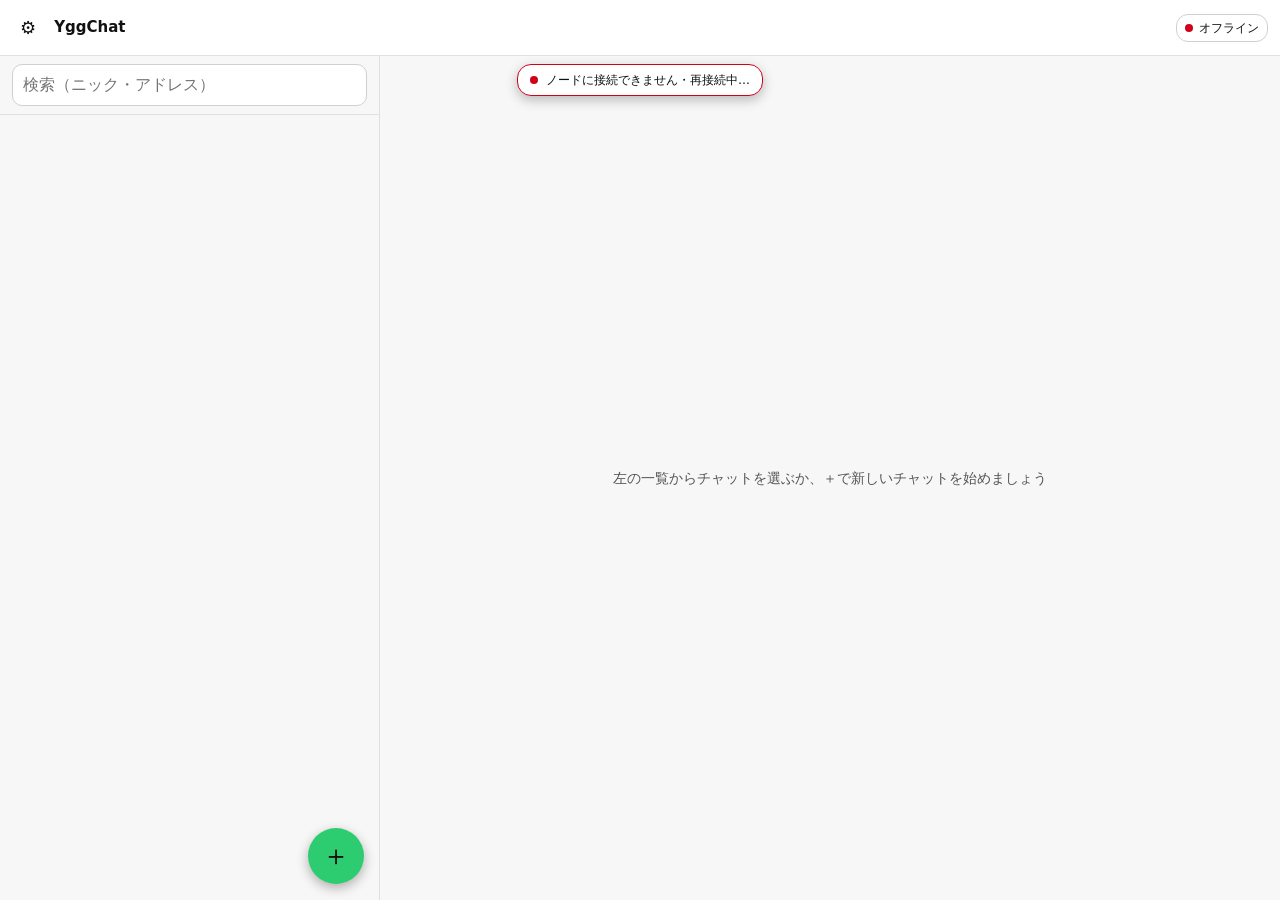
==== commit ee9f72ea: "fix(ui): a join request line already answered says （対応済み） instead of the buttons just vanishing" ====
--- a/web/index.html
+++ b/web/index.html
@@ -1980,6 +1980,7 @@
       if(inGroup && /^.+ が参加を申請しています$/.test(m.sys)){
         const p = reqFor(gc, m, reqUsed);
         if(p) btns = '<div class="sys-btns"><button class="btn-accent sys-ok" data-addr="' + escapeHtml(p.addr) + '">承認</button><button class="sys-no btn-danger" data-addr="' + escapeHtml(p.addr) + '">拒否</button></div>';
+        else if(!gc.left && (gc.owner === state.addr || (gc.admins || []).includes(state.addr))) t += '（対応済み）'; // the buttons just vanished before
       }
       html += '<div class="sys-line">' + escapeHtml(t) + btns + '</div>';
       continue;
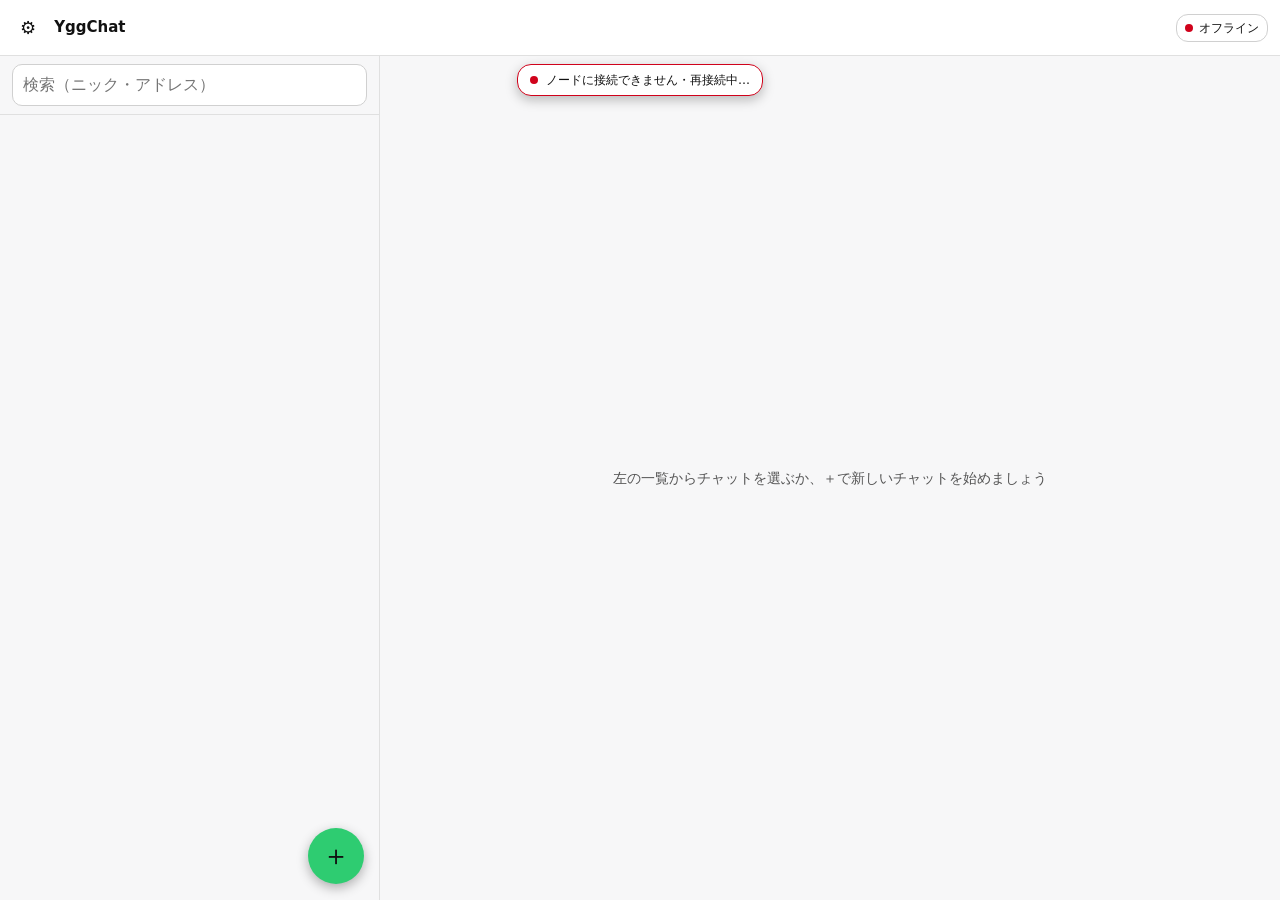
==== commit 6d7d8032: "fix(ui): an incoming message or send reply only merges into the message with the same id in the same" ====
--- a/web/index.html
+++ b/web/index.html
@@ -669,6 +669,8 @@
   min-width:0;
 }
 
+/* 下書き marker in the chat list */
+.draft-tag { color:var(--error); }
 #msg-text {
   flex:1;
   padding:8px 10px;
@@ -1489,7 +1491,7 @@
       <a class="dl-btn" href="https://yggchat.surge.sh/dl/yggchat-darwin-arm64" download>🍎 macOS (Apple Silicon・署名なし)</a>
       <a class="dl-btn" href="https://yggchat.surge.sh/dl/yggchat-android-arm64" download>⌨️ Termux (arm64)</a>
       <a class="dl-btn" href="https://yggchat.pages.dev/download" target="_blank" rel="noopener">その他（Linux arm64/armv7・Windows arm64・Intel Mac・FreeBSD）</a>
-      <div class="row-sub" id="dl-ver">最新: v0.19.3 ・ SHA256SUMS で検証できます</div>
+      <div class="row-sub" id="dl-ver">最新: v0.19.4 ・ SHA256SUMS で検証できます</div>
     </div>
     <div class="section">
       <div class="section-title">About</div>
@@ -1565,6 +1567,24 @@
 
 let state = { addr:'', nick:'', platform:'web', peers:0, contacts:{}, messages:[] };
 let curAddr = null;
+// Unsent text is kept per chat (memory only, never saved to disk): switching
+// chats used to carry the half-typed text into the next chat, where Enter sent
+// it to the wrong person.
+const drafts = {};
+function switchChat(addr){
+  const ta = $('msg-text');
+  if(curAddr && curAddr !== addr){
+    // a chat that was deleted or blocked keeps no draft (it came back as
+    // 下書き when that address wrote again)
+    const v = ta.value;
+    if(v.trim() && state.contacts[curAddr]) drafts[curAddr] = v; else delete drafts[curAddr];
+  }
+  if(curAddr !== addr){
+    ta.value = (addr && drafts[addr]) || '';
+    ta.dispatchEvent(new Event('input'));
+  }
+  curAddr = addr;
+}
 let eventSource = null;
 let esRetry = 1000, esLost = false;
 // After the event stream dropped (backgrounded app, node restart) events may
@@ -1791,6 +1811,17 @@
 
 // When we joined a group: our "あなたが参加しました"/"…があなたを追加しました" line (0 if none).
 const JOIN_RE = /^(あなたが参加しました|.+ があなたを追加しました)$/;
+// A group we're out of: removed by a manager (the newest of our join/removal lines says so) or left ourselves.
+function removedFrom(c){
+  if(!c || !c.left) return false;
+  for(let i = state.messages.length - 1; i >= 0; i--){
+    const m = state.messages[i];
+    if(m.peer !== c.addr || !m.sys) continue;
+    if(m.sys === 'グループから外されました') return true;
+    if(JOIN_RE.test(m.sys) || / があなたをグループに戻しました$/.test(m.sys)) return false;
+  }
+  return false;
+}
 function joinTs(addr){
   if(!isGroup(addr)) return 0;
   for(const m of state.messages) if(m.peer === addr && m.sys && m.out && JOIN_RE.test(m.sys)) return m.ts || 0;
@@ -1861,6 +1892,7 @@
         lastText = (c.group ? (senderName(last) + ': ') : '') + (last.img ? '📷 ' : '') + (safeText(last.text) || (last.img ? '写真' : ''));
       }
     }
+    const dr = (a !== curAddr && drafts[a]) ? drafts[a].trim().replace(/\s+/g, ' ') : '';
     const uc = unreadCount(a);
     const t = last ? timeStr(last.ts) : '';
     const av = avatarText(c, a);
@@ -1871,7 +1903,7 @@
       + '<div class="avatar small" style="background:' + avc + '; border:none; color:#111;">' + escapeHtml(av) + '</div>'
       + '<div class="info">'
       + '<div class="name"><span class="nm">' + escapeHtml(nickOr(c.nick, a)) + '</span>' + (c.group ? ' <span class="ttl-badge">' + (c.members||[]).length + '人</span>' : '') + (c.req ? '<span class="req-tag">' + (c.group ? '招待' : 'リクエスト') + '</span>' : '') + (c.ttl ? ' <span class="ttl-badge">⏱' + escapeHtml(ttlLabel(c.ttl)) + '</span>' : '') + '</div>'
-      + '<div class="last">' + escapeHtml(lastText) + '</div>'
+      + (dr ? '<div class="last"><span class="draft-tag">下書き:</span> ' + escapeHtml(dr) + '</div>' : '<div class="last">' + escapeHtml(lastText) + '</div>')
       + '</div>'
       + '<div style="display:flex; flex-direction:column; align-items:flex-end; gap:4px;">'
       + '<div class="time">' + escapeHtml(t) + '</div>'
@@ -1952,7 +1984,7 @@
     histSep = msgs.findIndex(m => m.hist && !m.sys && (!jt || (m.ts || 0) <= jt));
     if(histSep > 0 && !jt && !msgs.slice(0, histSep).every(m => m.sys)) histSep = -1; // old data: only when history opens the chat
   }
-  const reqUsed = new Set();
+  const reqs = inGroup ? reqMap(gc, msgs) : new Map();
   let html = '';
   for(let i=0; i<grouped.length; i++){
     const g = grouped[i];
@@ -1978,7 +2010,7 @@
       if(inGroup) t = sysNames(gc, t);
       let btns = '';
       if(inGroup && /^.+ が参加を申請しています$/.test(m.sys)){
-        const p = reqFor(gc, m, reqUsed);
+        const p = reqs.get(m);
         if(p) btns = '<div class="sys-btns"><button class="btn-accent sys-ok" data-addr="' + escapeHtml(p.addr) + '">承認</button><button class="sys-no btn-danger" data-addr="' + escapeHtml(p.addr) + '">拒否</button></div>';
         else if(!gc.left && (gc.owner === state.addr || (gc.admins || []).includes(state.addr))) t += '（対応済み）'; // the buttons just vanished before
       }
@@ -2119,6 +2151,7 @@
 // know the name yet: show the name we know now instead.
 function sysNames(c, t){
   t = String(t).replace(/(^| )anon(?= )/g, '$1名前未設定のメンバー'); // lines written before nodes stopped using the default name
+  t = t.replace(/(^| )あなた ([がを])/g, '$1あなた$2'); // "あなたが参加しました" style, not "あなた が"
   return t.replace(/([23][0-9a-f]{2}:[0-9a-f:]{0,6})…/gi, (all, pre) => {
     const cand = (c.members || []).concat((c.pend || []).map(p => p.addr)).find(a => a.startsWith(pre));
     let n = cand ? memberNick(c.addr, cand, true) : '';
@@ -2126,20 +2159,26 @@
     return n || (/(追加|参加)/.test(t) ? '新しいメンバー' : 'メンバー');
   });
 }
-// The pending request a "〇〇 が参加を申請しています" line is about (managers only).
-function reqFor(c, m, used){
-  if(!c || c.left || !(c.owner === state.addr || (c.admins || []).includes(state.addr))) return null;
-  const who = m.sys.replace(/ が参加を申請しています$/, '');
-  let best = null, bd = 1e12;
+// Which pending request each "… が参加を申請しています" line gets 承認/拒否 for:
+// the line closest in time to the request (the newest on a tie), so a repeat
+// request doesn't put the buttons on an old line further up.
+function reqMap(c, msgs){
+  const out = new Map();
+  if(!c || c.left || !(c.owner === state.addr || (c.admins || []).includes(state.addr))) return out;
+  const lines = msgs.filter(m => m.sys && /^.+ が参加を申請しています$/.test(m.sys));
   for(const p of c.pend || []){
-    if(used.has(p.addr)) continue;
     const nm = p.nick || 'anon';
-    if(nm !== who && !(who.endsWith('…') && p.addr.startsWith(who.slice(0, -1)))) continue;
-    const d = Math.abs((p.ts || m.ts) - m.ts);
-    if(d < bd){ bd = d; best = p; }
-  }
-  if(best) used.add(best.addr);
-  return best;
+    let best = null, bd = 1e12;
+    for(const m of lines){
+      if(out.has(m)) continue;
+      const who = m.sys.replace(/ が参加を申請しています$/, '');
+      if(nm !== who && !(who.endsWith('…') && p.addr.startsWith(who.slice(0, -1)))) continue;
+      const d = Math.abs((p.ts || m.ts) - m.ts);
+      if(d <= bd){ bd = d; best = m; } // lines are oldest first: <= keeps the newest on a tie
+    }
+    if(best) out.set(best, p);
+  }
+  return out;
 }
 // Group header: the member count and the names we know, never raw addresses.
 function groupSubtitle(c){
@@ -2171,12 +2210,12 @@
   $('chat-avatar').style.border = 'none';
   $('chat-avatar').style.color = '#111';
   $('chat-name').textContent = c.group ? (c.nick || 'グループ') : nickOr(c.nick, curAddr);
-  $('chat-addr').textContent = grp ? (c.left ? '退出済みのグループ' : groupSubtitle(c)) : (c.dom && c.domok ? '✓ ' + c.dom + ' ・ ' + curAddr : curAddr);
+  $('chat-addr').textContent = grp ? (c.left ? (removedFrom(c) ? 'グループから外されました' : '退出済みのグループ') : groupSubtitle(c)) : (c.dom && c.domok ? '✓ ' + c.dom + ' ・ ' + curAddr : curAddr);
 }
 
 let forceBottom = false;
 function openChat(addr){
-  curAddr = addr;
+  switchChat(addr);
   if(isGroup(addr) && !(state.contacts[addr]||{}).req) api('/api/group/sync', {ID: addr.slice(2)}).catch(()=>{}); // catch up on what we missed
   forceBottom = true;
   document.body.classList.add('chat-open');
@@ -2189,7 +2228,7 @@
 
 $('back-to-list').addEventListener('click', () => {
   document.body.classList.remove('chat-open');
-  curAddr = null;
+  switchChat(null);
   renderList();
 });
 
@@ -2471,7 +2510,12 @@
 
 // In-page dialogs: the browser's built-in dialogs are unreliable in iOS home-screen apps and WebViews.
 let modalClose = null;
-function uiDialog(title, {input=null, okText='OK', danger=false, placeholder='', hint='', validate=null, multiline=false, img=''}={}){
+// Open dialogs, top last: closing one on top of another (e.g. a confirm over
+// the photo preview) leaves Escape/back working for the one underneath.
+const modalStack = [];
+function modalOn(fn){ modalStack.push(fn); modalClose = fn; }
+function modalOff(fn){ const i = modalStack.indexOf(fn); if(i >= 0) modalStack.splice(i, 1); modalClose = modalStack[modalStack.length - 1] || null; }
+function uiDialog(title, {input=null, okText='OK', danger=false, placeholder='', hint='', validate=null, multiline=false, img='', secret=false}={}){
   return new Promise(res => {
     const bg = document.createElement('div'); bg.className = 'modal-bg';
     const m = document.createElement('div'); m.className = 'modal';
@@ -2479,7 +2523,7 @@
     if(img){ const im = document.createElement('img'); im.src = img; im.alt = ''; im.style.cssText = 'max-width:100%;max-height:40vh;object-fit:contain;border-radius:8px;align-self:center;'; m.appendChild(im); }
     let inp = null;
     // multiline: a textarea, so line breaks survive (an <input> silently drops them); Enter makes a new line there
-    if(input !== null){ inp = document.createElement(multiline ? 'textarea' : 'input'); if(multiline){ inp.rows = Math.min(8, Math.max(3, String(input).split('\n').length + 1)); inp.style.cssText = 'resize:vertical;max-height:50vh;font:inherit;'; } inp.value = input; inp.autocomplete = 'off'; inp.placeholder = placeholder; m.appendChild(inp); }
+    if(input !== null){ inp = document.createElement(multiline ? 'textarea' : 'input'); if(multiline){ inp.rows = Math.min(8, Math.max(3, String(input).split('\n').length + 1)); inp.style.cssText = 'resize:vertical;max-height:50vh;font:inherit;'; } inp.value = input; inp.autocomplete = 'off'; if(secret && !multiline) inp.type = 'password'; inp.placeholder = placeholder; m.appendChild(inp); }
     // hint under the input; validate(v) -> '' when OK, else what is wrong (shown instead of the hint, OK disabled)
     let hn = null;
     if(inp && (hint || validate)){ hn = document.createElement('div'); hn.className = 'mhint'; hn.id = 'mhint-' + Math.random().toString(36).slice(2); hn.setAttribute('aria-live', 'polite'); hn.style.cssText = 'font-size:13px;color:var(--dim);margin:6px 2px 0;line-height:1.4'; hn.textContent = hint; inp.setAttribute('aria-describedby', hn.id); m.appendChild(hn); }
@@ -2489,8 +2533,9 @@
     b.append(cancel, ok); m.appendChild(b); bg.appendChild(m); document.body.appendChild(bg);
     const bad = () => (inp && validate) ? (validate(inp.value) || '') : '';
     const check = () => { if(!hn) return; const e = bad(); hn.textContent = e || hint; hn.style.color = e && inp.value ? 'var(--error)' : 'var(--dim)'; ok.disabled = !!e; };
-    const done = v => { if(v !== null && v !== false && inp && bad()){ check(); inp.focus(); return; } bg.remove(); modalClose = null; res(v); };
-    modalClose = () => done(inp ? null : false);
+    const close = () => done(inp ? null : false);
+    const done = v => { if(v !== null && v !== false && inp && bad()){ check(); inp.focus(); return; } bg.remove(); modalOff(close); res(v); };
+    modalOn(close);
     cancel.onclick = () => done(inp ? null : false);
     ok.onclick = () => done(inp ? inp.value : true);
     bg.onclick = e => { if(e.target === bg) done(inp ? null : false); };
@@ -2527,7 +2572,7 @@
     state.messages = state.messages.filter(m => m.peer !== curAddr);
     closeContactInfo();
     document.body.classList.remove('chat-open');
-    curAddr = null;
+    switchChat(null);
     renderList();
     toast('削除しました');
   }catch(e){
@@ -2950,7 +2995,7 @@
 function putSent(m){
   if(!m || !m.id) return;
   if(lateStatus[m.id]){ m.status = lateStatus[m.id]; delete lateStatus[m.id]; }
-  const idx = state.messages.findIndex(x => x.id === m.id);
+  const idx = state.messages.findIndex(x => x.id === m.id && (!m.peer || x.peer === m.peer));
   if(idx < 0){ state.messages.push(m); return; }
   const old = state.messages[idx];
   const st = (m.status === 'sending' && old.status && old.status !== 'sending') ? old.status : m.status;
@@ -2978,6 +3023,7 @@
   }catch(e){
     toast(e.message);
     if(curAddr === to && ta.value.trim() === ''){ ta.value = text; ta.dispatchEvent(new Event('input')); }
+    else if(curAddr !== to && !(drafts[to] || '').trim() && state.contacts[to]){ drafts[to] = text; renderList(); }
   }finally{
     sendBusy = false;
     $('send-btn').disabled = (ta.value.trim() === '');
@@ -3186,7 +3232,9 @@
       if(d.type === 'message'){
         const msg = normMsg(d.data);
         if(msg && msg.id){
-          const ex = state.messages.findIndex(x => x.id === msg.id);
+          // same id AND chat: another peer (a stranger, or a group member who saw a
+          // post id) must not overwrite a message in a different chat
+          const ex = state.messages.findIndex(x => x.id === msg.id && x.peer === msg.peer);
           if(ex >= 0){
             state.messages[ex] = Object.assign(state.messages[ex], msg);
           }else{
@@ -3250,8 +3298,9 @@
           if(curAddr === cd.addr){
             document.body.classList.remove('chat-open');
             ['contact-info-screen', 'group-info-screen', 'group-link-screen', 'group-pick-screen'].forEach(id => $(id).classList.remove('active'));
-            curAddr = null;
+            switchChat(null);
           }
+          delete drafts[cd.addr];
           renderList();
         }
       }else if(d.type === 'msg_upd'){
@@ -3276,7 +3325,7 @@
       }else if(d.type === 'notice'){
         if(d.data && d.data.k === 'pw' && pendingJoin && pendingCode){
           pendingJoin = null;
-          uiPrompt(d.data.text + '\nパスワードを入力', '').then(v => { if(v) joinByCode(pendingCode, v); });
+          uiDialog(d.data.text + '\nパスワードを入力', {input: '', secret: true}).then(v => { if(v) joinByCode(pendingCode, v); });
         }else if(d.data && d.data.k === 'wait'){
           pendingJoin = null;
           const ga = d.data.g ? 'g:' + d.data.g : '', gc = ga && state.contacts[ga];
@@ -3363,6 +3412,7 @@
 // ===== v0.5: lock, privacy, requests, disappearing, theme =====
 function showLock(){
   state.contacts = {}; state.messages = []; curAddr = null;
+  for(const k in drafts) delete drafts[k]; $('msg-text').value = ''; $('msg-text').dispatchEvent(new Event('input'));
   document.body.classList.remove('chat-open');
   ['contact-info-screen','settings-screen','peers-screen','public-peers-screen'].forEach(id => { const e = $(id); if(e) e.classList.remove('active'); });
   renderList();
@@ -3669,8 +3719,8 @@
   const b = document.createElement('div'); b.className = 'mb';
   const ok = document.createElement('button'); ok.className = 'ok'; ok.textContent = '閉じる';
   b.appendChild(ok); m.append(t, pre, b); bg.appendChild(m); document.body.appendChild(bg);
-  const done = () => { bg.remove(); modalClose = null; };
-  modalClose = done; ok.onclick = done; bg.onclick = e => { if(e.target === bg) done(); };
+  const done = () => { bg.remove(); modalOff(done); };
+  modalOn(done); ok.onclick = done; bg.onclick = e => { if(e.target === bg) done(); };
   try{
     const r = await api('/api/finger/query', {Addr: addr, User: user});
     if(r.via === 'yggchat') pre.textContent = 'Login: ' + (r.nick || 'anon') + '\t(YggChat)\nAddress: ' + r.addr + '\n' + (r.plan ? 'Plan:\n' + r.plan : 'No Plan.');
@@ -3688,8 +3738,8 @@
   const b = document.createElement('div'); b.className = 'mb';
   const ok = document.createElement('button'); ok.className = 'ok'; ok.textContent = '閉じる';
   b.appendChild(ok); m.append(t, pre, b); bg.appendChild(m); document.body.appendChild(bg);
-  const done = () => { bg.remove(); modalClose = null; };
-  modalClose = done; ok.onclick = done; bg.onclick = e => { if(e.target === bg) done(); };
+  const done = () => { bg.remove(); modalOff(done); };
+  modalOn(done); ok.onclick = done; bg.onclick = e => { if(e.target === bg) done(); };
   try{ const r = await fetch(url); if(!r.ok) throw new Error('HTTP ' + r.status); pre.textContent = await r.text(); }catch(e){ pre.textContent = '読み込めませんでした: ' + e.message; }
 }
 $('about-credits').addEventListener('click', () => showText('クレジットと第三者ライセンス', 'THIRD_PARTY_NOTICES.txt'));
@@ -3713,7 +3763,8 @@
     const bg = document.createElement('div'); bg.className = 'modal-bg';
     const m = document.createElement('div'); m.className = 'modal';
     if(title){ const t = document.createElement('div'); t.className = 'mt'; t.textContent = title; t.style.cssText = 'font-weight:400;font-size:13px;color:var(--dim);max-height:4.5em;overflow:hidden;'; m.appendChild(t); }
-    const done = v => { bg.remove(); modalClose = null; res(v); };
+    const close = () => done(null);
+    const done = v => { bg.remove(); modalOff(close); res(v); };
     items.forEach(it => {
       const b = document.createElement('button'); b.textContent = it.label;
       b.style.cssText = 'width:100%;text-align:left;' + (it.danger ? 'color:var(--error);' : '');
@@ -3721,7 +3772,7 @@
     });
     const c = document.createElement('button'); c.textContent = 'キャンセル'; c.style.width = '100%'; c.onclick = () => done(null); m.appendChild(c);
     bg.appendChild(m); document.body.appendChild(bg);
-    modalClose = () => done(null);
+    modalOn(close);
     bg.onclick = e => { if(e.target === bg) done(null); };
   });
 }
@@ -3737,6 +3788,11 @@
   if(m.out && !m.img && !g) items.push({key:'edit', label:'編集'});
   items.push({key:'delme', label:'自分の画面から削除', danger:true});
   if(m.out && !g) items.push({key:'delall', label: sent ? '相手の画面からも削除（送信取り消し）' : remote ? '相手の画面からも削除（届いていた場合も取り消し）' : '削除（まだ届いていないので送られません）', danger:true});
+  // Group unsend (v0.19.4): the author; the host for any post, an admin for ordinary members' posts (as removing members)
+  const gc = g ? state.contacts[m.peer] : null;
+  const isMgr = a => !!gc && !!gc.owner && (a === gc.owner || (gc.admins || []).includes(a));
+  const gMod = g && gc && !gc.left && !m.out && m.from && isMgr(state.addr) && (state.addr === gc.owner || !isMgr(m.from));
+  if(g && gc && !gc.left && (m.out || gMod)) items.push({key:'delall', label: m.out ? '全員の画面から削除（送信取り消し）' : '全員の画面から削除（管理者として）', danger:true});
   const k = await actionSheet((m.text || (m.img ? '📷 写真' : '')).slice(0, 120), items);
   if(!k) return;
   if(k === 'copy'){ copyText(m.text); return; }
@@ -3751,7 +3807,9 @@
     return;
   }
   const everyone = k === 'delall';
-  const msg = everyone && sent
+  const msg = everyone && g
+    ? (m.out ? '全員の画面から削除しますか？' : 'このメッセージを全員の画面から削除しますか？（管理者として）') + '\n\nメンバーのYggChatに取り消しを送ります。オフラインのメンバーには、つながったときに届きます。v0.19.3以前のYggChatを使っている人の画面には残ります。'
+    : everyone && sent
     ? '相手の画面からも削除しますか？\n\n相手のYggChatに取り消しを送ります。すでに読まれていたり、改造クライアントや置き配(Nostr)に残っていたりする可能性はあります。'
     : everyone && remote
     ? '相手の画面からも削除しますか？\n\nこのメッセージはもう送られません。届いていた場合に備えて、相手のYggChatに取り消しも送ります。'
@@ -3841,7 +3899,7 @@
   const c = state.contacts[curAddr]; if(!c) return;
   $('gi-name').textContent = c.nick || 'グループ';
   $('gi-avatar').style.background = hashColor(curAddr);
-  $('gi-count').textContent = c.left ? '退出済み' : ((c.members||[]).length + '人' + (c.owner ? '（上限' + (c.max || 24) + '人）' : ''));
+  $('gi-count').textContent = c.left ? (removedFrom(c) ? '外されました' : '退出済み') : ((c.members||[]).length + '人' + (c.owner ? '（上限' + (c.max || 24) + '人）' : ''));
   const host = c.owner === state.addr && !c.left;
   const admins = c.admins || [];
   const isAdm = a => admins.includes(a);
@@ -4010,7 +4068,7 @@
   try{
     await api('/api/contact/delete', {Addr: curAddr});
     delete state.contacts[curAddr]; state.messages = state.messages.filter(m => m.peer !== curAddr);
-    $('group-info-screen').classList.remove('active'); document.body.classList.remove('chat-open'); curAddr = null; renderList(); toast('削除しました');
+    $('group-info-screen').classList.remove('active'); document.body.classList.remove('chat-open'); switchChat(null); renderList(); toast('削除しました');
   }catch(e){ toast(e.message); }
 });
 
@@ -4030,7 +4088,7 @@
     await api('/api/block', {Addr: a, Block: true});
     delete state.contacts[a]; state.messages = state.messages.filter(m => m.peer !== a);
     state.blocked = (state.blocked || []).concat([a]);
-    closeContactInfo(); document.body.classList.remove('chat-open'); curAddr = null; renderList(); toast('ブロックしました');
+    closeContactInfo(); document.body.classList.remove('chat-open'); switchChat(null); renderList(); toast('ブロックしました');
   }catch(e){ toast(e.message); }
 }
 $('req-block').addEventListener('click', blockCur);
@@ -4133,7 +4191,7 @@
   if(isOn('peers-screen')) return closePeers;
   if(isOn('settings-screen')) return closeSettings;
   if(isOn('newchat-sheet')) return closeNewChat;
-  if(document.body.classList.contains('chat-open') && !wideChat()) return () => { document.body.classList.remove('chat-open'); curAddr = null; renderList(); };
+  if(document.body.classList.contains('chat-open') && !wideChat()) return () => { document.body.classList.remove('chat-open'); switchChat(null); renderList(); };
   return null;
 }
 window.ygBack = () => { const f = topLayer(); if(!f) return false; f(); return true; };
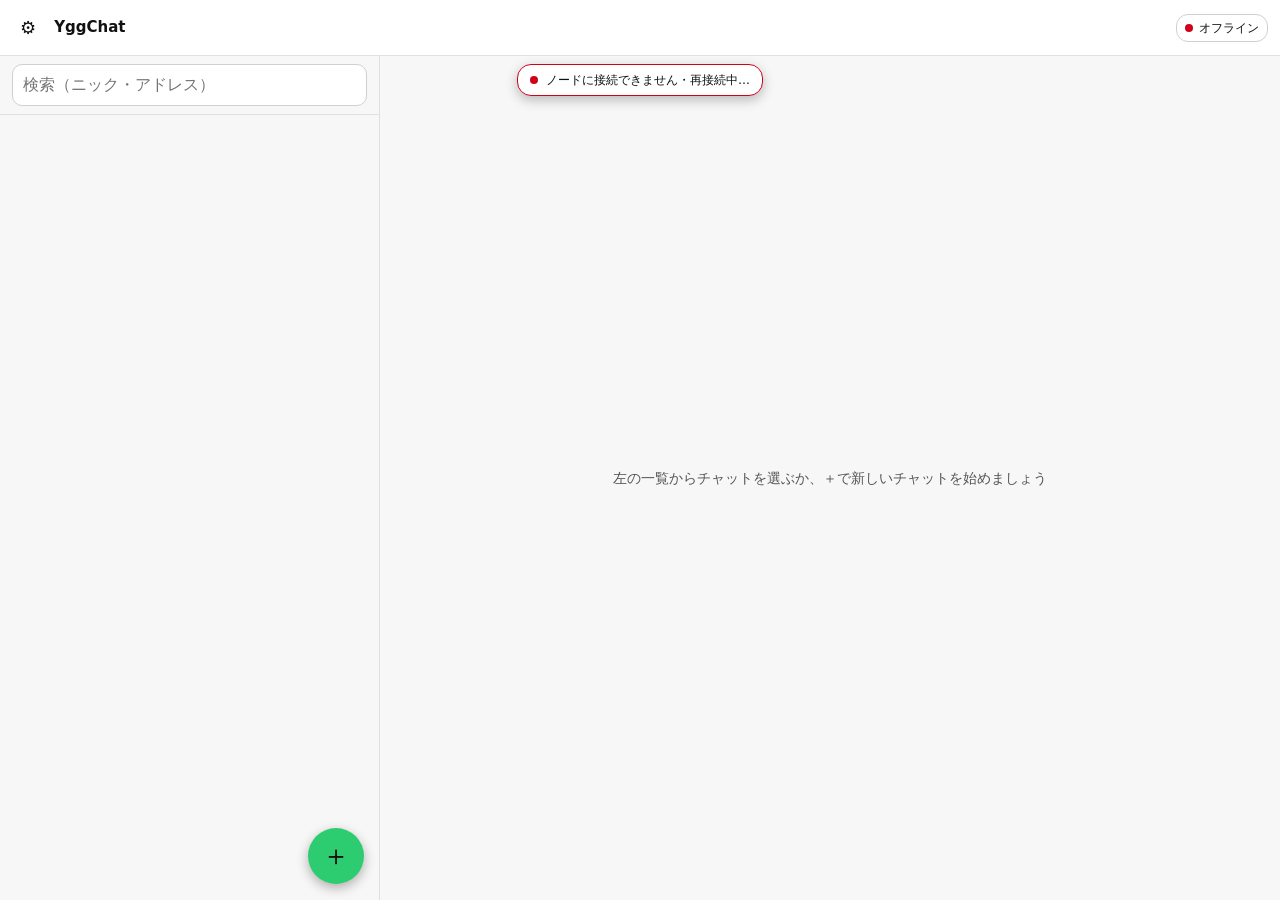
==== commit 533f962b: "v0.19.5: version bump (vc40, pwa sw v48, web sw v16), changelog" ====
--- a/web/index.html
+++ b/web/index.html
@@ -1491,7 +1491,7 @@
       <a class="dl-btn" href="https://yggchat.surge.sh/dl/yggchat-darwin-arm64" download>🍎 macOS (Apple Silicon・署名なし)</a>
       <a class="dl-btn" href="https://yggchat.surge.sh/dl/yggchat-android-arm64" download>⌨️ Termux (arm64)</a>
       <a class="dl-btn" href="https://yggchat.pages.dev/download" target="_blank" rel="noopener">その他（Linux arm64/armv7・Windows arm64・Intel Mac・FreeBSD）</a>
-      <div class="row-sub" id="dl-ver">最新: v0.19.4 ・ SHA256SUMS で検証できます</div>
+      <div class="row-sub" id="dl-ver">最新: v0.19.5 ・ SHA256SUMS で検証できます</div>
     </div>
     <div class="section">
       <div class="section-title">About</div>
